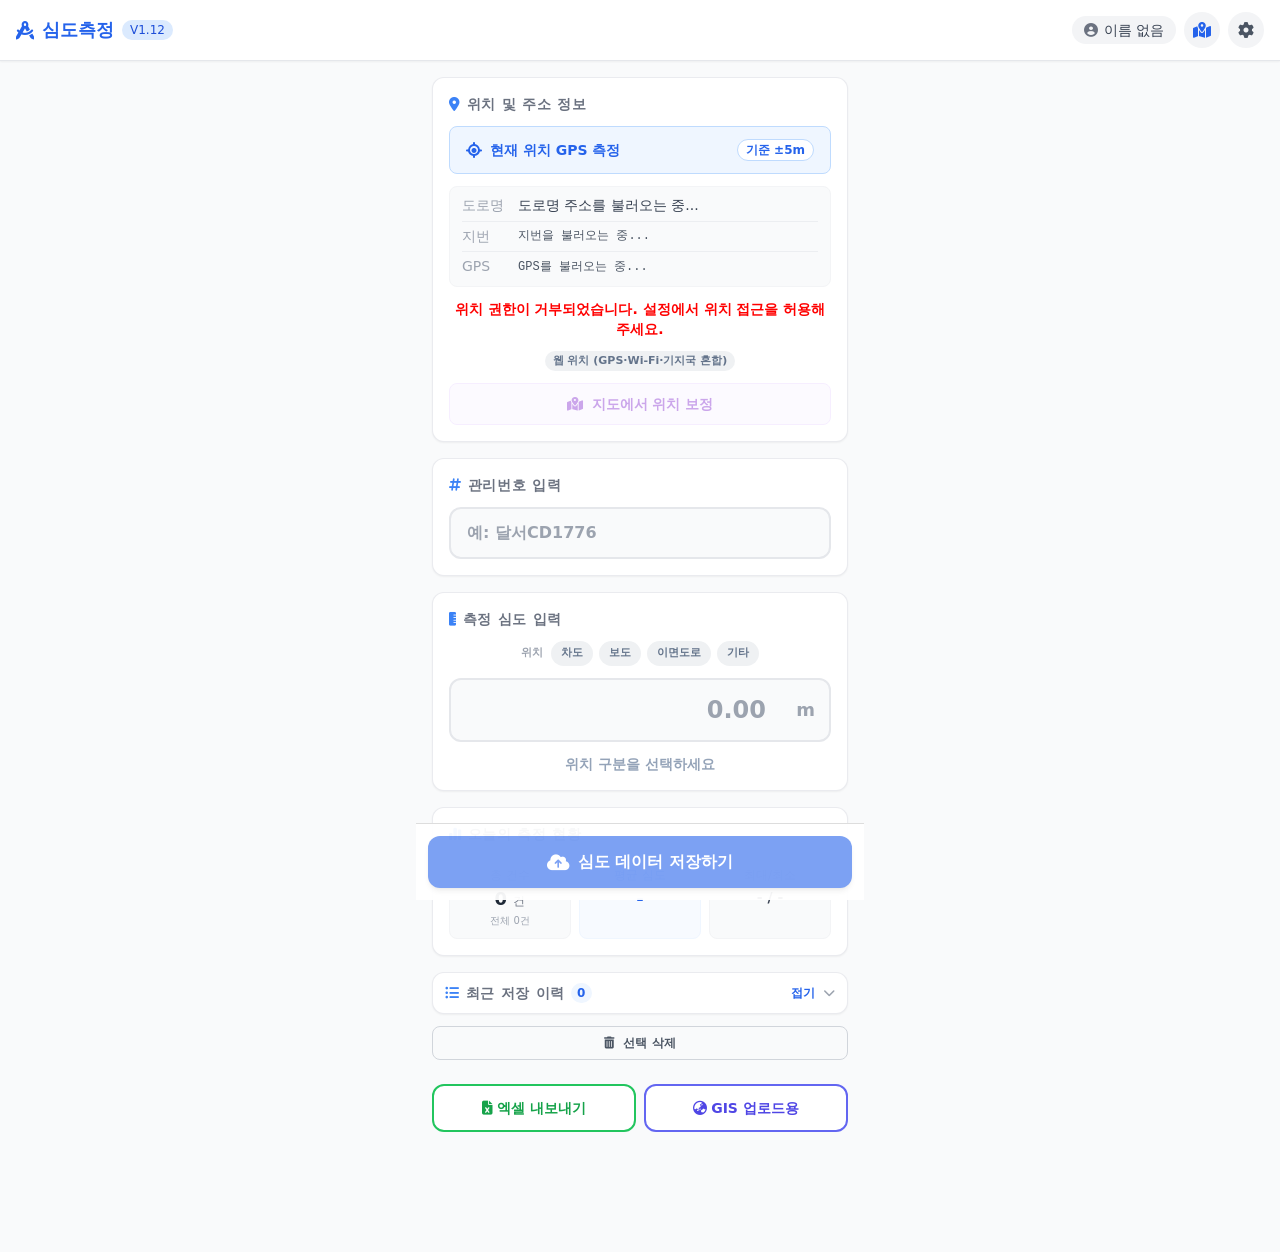
==== index.html @ 3113c16f "V1.12: GIS 업로드를 TGIS 일괄업로드 양식으로 Co-Authored-By: Claude Opus 5.5 <noreply@anthropic.com> Claude-Sessi" ====
<!DOCTYPE html>
<html lang="ko">
<head>
    <meta charset="UTF-8">
    <meta name="viewport" content="width=device-width, initial-scale=1.0, maximum-scale=1.0, user-scalable=no">
    <title>심도측정 시스템 V1.12 (Kakao)</title>
    <!-- Tailwind CSS CDN 및 FontAwesome 아이콘 적용 -->
    <link rel="stylesheet" href="./lib/app.css">
    <link rel="stylesheet" href="./lib/fontawesome/css/fontawesome.min.css">
    <link rel="stylesheet" href="./lib/fontawesome/css/solid.min.css">
    <style>
        /* 모바일 환경에서 텍스트 드래그 방지 및 터치 최적화 */
        body { -webkit-tap-highlight-color: transparent; user-select: none; }
        .safe-bottom { padding-bottom: calc(env(safe-area-inset-bottom) + 80px); }
        /* 주소/GPS/입력값은 길게 눌러 복사할 수 있도록 예외 처리 */
        input, #roadAddr, #jibunAddr, #gpsCoord, .record-item {
            user-select: text; -webkit-user-select: text;
        }
        /* 최근 저장 이력 접기 */
        #historySec.collapsed .record-item, #historySec.collapsed #selDeleteBtn { display:none; }
        #historySec #histChevron { transition: transform .2s ease; }
        #historySec.collapsed #histChevron { transform: rotate(-90deg); }
    </style>
<!-- 서식(머리글 색·테두리) 지원 엑셀 도구, 앱에 내장해 오프라인에서도 동작 -->
<script src="./lib/xlsx-style.min.js"></script>
<script src="./lib/vworld.js"></script>
<script src="./lib/tmcoord.js"></script>

<link rel="manifest" href="manifest.json">
<meta name="theme-color" content="#2563eb">
</head>
<body class="bg-gray-50 text-gray-900 antialiased safe-bottom">

    <!-- 1. 상단 고정 헤더 -->
    <header class="sticky top-0 z-50 bg-white border-b border-gray-200 px-4 py-3 flex justify-between items-center shadow-sm">
        <h1 class="text-lg font-bold text-blue-600 flex items-center gap-2">
            <i class="fa-solid fa-compass-drafting"></i> 심도측정 <span class="text-xs bg-blue-100 text-blue-700 px-2 py-0.5 rounded-full font-medium">V1.12</span>
        </h1>
        <div class="flex items-center gap-2">
            <div class="flex items-center gap-1.5 bg-gray-100 px-3 py-1 rounded-full text-sm font-medium text-gray-700">
                <i class="fa-solid fa-circle-user text-gray-500"></i>
                <span id="userNameDisplay"></span>
            </div>
            <a href="./facility.html" id="openFacilityBtn" aria-label="시설 찾기" class="w-9 h-9 rounded-full bg-gray-100 text-blue-600 flex items-center justify-center active:bg-gray-200">
                <i class="fa-solid fa-map-location-dot text-base"></i>
            </a>
            <button type="button" id="openSettingsBtn" aria-label="설정" class="w-9 h-9 rounded-full bg-gray-100 text-gray-600 flex items-center justify-center active:bg-gray-200">
                <i class="fa-solid fa-gear text-base"></i>
            </button>
        </div>
    </header>

    <!-- 업데이트 알림 -->
    <div id="updateBanner" style="display:none" class="sticky top-0 z-40 bg-blue-600 text-white px-4 py-2.5 shadow-md">
      <div class="max-w-md mx-auto flex items-center gap-2 text-sm">
        <i class="fa-solid fa-circle-arrow-up text-lg"></i>
        <div class="flex-1 min-w-0">
          <div id="updateTitle" class="font-bold"></div>
          <div id="updateNote" class="text-xs text-blue-100 truncate"></div>
        </div>
        <button type="button" id="updateLater" class="text-xs text-blue-100 px-2 py-1.5">나중에</button>
        <button type="button" id="updateGo" class="bg-white text-blue-700 font-bold text-sm px-3 py-1.5 rounded-lg">업데이트</button>
      </div>
    </div>

    <!-- 메인 컨텐츠 영역 -->
    <main class="max-w-md mx-auto p-4 space-y-4">

        <!-- 2. 위치 및 주소 카드 (원터치 GPS 통합) -->
        <section class="bg-white p-4 rounded-xl shadow-sm border border-gray-200/80 space-y-3">
            <h2 class="text-sm font-bold text-gray-500 flex items-center gap-1.5 uppercase tracking-wider">
                <i class="fa-solid fa-location-dot text-blue-500"></i> 위치 및 주소 정보
            </h2>
            
            <!-- GPS 수집 버튼 (주소조회 통합 컴포넌트) -->
            <button type="button" class="w-full bg-blue-50 hover:bg-blue-100 text-blue-600 font-semibold py-3 px-4 rounded-lg text-sm transition-all flex items-center justify-between border border-blue-200 active:scale-[0.99]">
<div class="flex items-center gap-2">
<i class="fa-solid fa-location-crosshairs text-base animate-pulse"></i>
<span>현재 위치 GPS 측정</span>
</div>
<span id="gpsLimitBadge" class="text-xs font-semibold bg-white border border-blue-200 rounded-full px-2 py-0.5">기준 ±5m</span>
</button>

            <!-- 주소 매핑 결과 창 (글자 크기에 맞춘 촘촘한 행) -->
            <div class="bg-gray-50 px-3 py-1 rounded-lg text-sm border border-gray-100 divide-y divide-gray-200/60 leading-tight">
                <div class="flex items-center py-1.5">
                    <span class="text-gray-400 w-14 shrink-0 font-medium">도로명</span>
                    <span class="text-gray-700 flex-1 font-medium"><span id="roadAddr">도로명 주소를 불러오는 중...</span></span>
                </div>
                <div class="flex items-center py-1.5">
                    <span class="text-gray-400 w-14 shrink-0 font-medium">지번</span>
                    <span class="text-gray-600 flex-1 text-xs font-mono"><span id="jibunAddr">지번을 불러오는 중...</span></span>
                </div>
                <div class="flex items-center py-1.5">
                    <span class="text-gray-400 w-14 shrink-0 font-medium">GPS</span>
                    <span class="text-gray-600 flex-1 text-xs font-mono"><span id="gpsCoord">GPS를 불러오는 중...</span></span>
                </div>
            </div>
        
<div id="gpsStatus" class="text-center text-sm font-bold text-gray-500 mt-2">GPS 신호 찾는 중...</div>
<div id="gnssInfo" class="flex flex-wrap items-center justify-center gap-1.5 text-[11px] font-semibold"></div>
<div id="gapInfo" style="display:none" class="text-center text-sm font-bold rounded-lg py-1.5"></div>
<div id="refInfo" style="display:none" class="flex items-center justify-center gap-2 text-xs font-bold text-purple-700 bg-purple-50 rounded-lg py-1.5"></div>
<button type="button" id="mapFixBtn" disabled class="w-full mt-1 py-2.5 rounded-lg text-sm font-semibold border border-purple-200 bg-purple-50 text-purple-700 disabled:opacity-40">
  <i class="fa-solid fa-map-location-dot mr-1"></i> 지도에서 위치 보정
</button>

</section>

        
        <!-- 관리번호 입력 카드 -->
        <section class="bg-white p-4 rounded-xl shadow-sm border border-gray-200/80 space-y-3">
            <label for="manageNo" class="text-sm font-bold text-gray-500 flex items-center gap-1.5 uppercase tracking-wider">
                <i class="fa-solid fa-hashtag text-blue-500"></i> 관리번호 입력
            </label>
            <input type="text" id="manageNo" placeholder="예: 달서CD1776"
                   class="w-full bg-gray-50 border-2 border-gray-200 focus:border-blue-500 focus:bg-white rounded-xl py-3 px-4 text-base font-bold text-gray-800 transition-all focus:outline-none">
        </section>

<!-- 3. 심도 입력 카드 -->
        <section class="bg-white p-4 rounded-xl shadow-sm border border-gray-200/80 space-y-3">
            <label for="depth" class="text-sm font-bold text-gray-500 flex items-center gap-1.5 uppercase tracking-wider">
                <i class="fa-solid fa-ruler-vertical text-blue-500"></i> 측정 심도 입력
            </label>
            <div class="flex items-center justify-center gap-1.5 flex-nowrap whitespace-nowrap">
              <span class="text-[11px] font-bold text-gray-400 mr-0.5">위치</span>
              <div id="locBtns" class="flex items-center gap-1.5 flex-nowrap"></div>
            </div>
            <input type="text" id="locEtc" maxlength="20" placeholder="기타 위치 직접 입력 (예: 농로, 교량, 하천변)" style="display:none"
                   class="w-full bg-gray-50 border-2 border-gray-200 focus:border-blue-500 focus:bg-white rounded-lg py-2 px-3 text-sm font-semibold text-gray-800 focus:outline-none">
            <div class="relative flex items-center">
                <input type="number" id="depth" step="0.01" placeholder="0.00" 
                       class="w-full bg-gray-50 border-2 border-gray-200 focus:border-blue-500 focus:bg-white rounded-xl py-3.5 px-4 text-2xl font-bold text-gray-800 transition-all text-right pr-12 focus:outline-none">
                <span class="absolute right-4 text-lg font-bold text-gray-400">m</span>
            </div>
            <div id="judgeLive" class="text-center text-sm font-bold min-h-[20px]"></div>
        </section>

<!-- 7. 하단 고정 메인 액션 버튼 (CTA) -->
    <div class="bg-white p-3 mt-3">
        <button id="saveBtn" type="button" class="w-full bg-blue-600 hover:bg-blue-700 text-white font-bold py-3.5 px-4 rounded-xl shadow-md transition-all flex items-center justify-center gap-2 text-base active:scale-[0.98]">
            <i class="fa-solid fa-cloud-arrow-up text-lg"></i>
            심도 데이터 저장하기
        </button>
    </div>


        <!-- 4. 오늘의 통계 대시보드 -->
        <section class="bg-white p-4 rounded-xl shadow-sm border border-gray-200/80 space-y-3">
            <h2 class="text-sm font-bold text-gray-500 flex items-center gap-1.5 uppercase tracking-wider">
                <i class="fa-solid fa-chart-simple text-blue-500"></i> 오늘의 측정 현황
            </h2>
            <div class="grid grid-cols-3 gap-2">
                <div class="bg-gray-50 p-2.5 rounded-lg text-center border border-gray-100">
                    <p class="text-xs text-gray-400 font-medium mb-0.5">총 건수</p>
                    <p id="statCount" class="text-lg font-bold text-gray-800">0 <span class="text-xs font-normal text-gray-500">건</span></p>
                    <p id="statTotal" class="text-[10px] text-gray-400">전체 0건</p>
                </div>
                <div class="bg-blue-50/50 p-2.5 rounded-lg text-center border border-blue-50">
                    <p class="text-xs text-blue-500 font-medium mb-0.5">평균 심도</p>
                    <p id="statAvg" class="text-lg font-bold text-blue-600">-</p>
                </div>
                <div class="bg-gray-50 p-2.5 rounded-lg text-center border border-gray-100">
                    <p class="text-xs text-gray-400 font-medium mb-0.5">최대/최소</p>
                    <p id="statMaxMin" class="text-sm font-bold text-gray-700 mt-1">- / -</p>
                </div>
            </div>
        </section>

        <!-- 5. 모바일 최적화 카드형 리스트 -->
        <section id="historySec" class="space-y-2">
            <button type="button" id="histToggle" aria-expanded="true" class="w-full flex justify-between items-center px-3 py-2.5 bg-white rounded-xl border border-gray-200/80 shadow-sm active:bg-gray-50">
                <h2 class="text-sm font-bold text-gray-500 flex items-center gap-1.5 uppercase tracking-wider">
                    <i class="fa-solid fa-list-ul text-blue-500"></i> 최근 저장 이력
                    <span id="histCount" class="text-xs font-bold bg-blue-50 text-blue-600 px-1.5 py-0.5 rounded-full normal-case">0</span>
                </h2>
                <span class="ml-auto flex items-center gap-2">
                    <span id="lastSavedTime" class="text-xs text-gray-400 text-right whitespace-nowrap"></span>
                    <span id="histLabel" class="text-xs font-semibold text-blue-600">접기</span>
                    <i id="histChevron" class="fa-solid fa-chevron-down text-gray-400 text-xs"></i>
                </span>
            </button>
            <div id="backupReminder" style="display:none" class="items-center gap-2 bg-amber-50 border border-amber-200 text-amber-800 rounded-lg px-3 py-2 text-xs">
                <i class="fa-solid fa-triangle-exclamation"></i>
                <span data-msg class="flex-1 font-semibold"></span>
                <button type="button" id="backupNowBtn" class="bg-amber-500 text-white font-bold px-3 py-1.5 rounded-md">지금 백업</button>
            </div>
            <!-- 리스트 제어 서브 버튼 -->
            <div class="grid grid-cols-1 gap-2 pt-1">
                <button type="button" id="selDeleteBtn" class="py-2 px-3 border border-gray-300 text-gray-600 rounded-lg text-xs font-semibold hover:bg-gray-50 active:bg-gray-100">
                    <i class="fa-solid fa-trash-can mr-1"></i> 선택 삭제
                </button>
            </div>
        </section>

        <!-- 6. 유틸리티 관리 영역 (백업/엑셀) -->
        <section class="pt-2 pb-6 grid grid-cols-2 gap-2">
            <button type="button" class="w-full py-3 rounded-xl border-2 border-green-500 text-green-600 font-bold text-sm bg-white active:bg-green-50"><i class="fa-solid fa-file-excel mr-1"></i>엑셀 내보내기</button>
            <button type="button" id="gisExportBtn" class="w-full py-3 rounded-xl border-2 border-indigo-500 text-indigo-600 font-bold text-sm bg-white active:bg-indigo-50"><i class="fa-solid fa-earth-asia mr-1"></i>GIS 업로드용</button>
        </section>

    </main>

    <!-- 설정 창 -->
    <div id="settingsModal" style="display:none" class="fixed inset-0 z-[10002] bg-gray-50 flex-col">
      <div class="sticky top-0 bg-white border-b border-gray-200 px-4 py-3 flex items-center gap-3 shadow-sm">
        <button type="button" id="closeSettingsBtn" aria-label="닫기" class="w-9 h-9 rounded-full bg-gray-100 text-gray-600 flex items-center justify-center"><i class="fa-solid fa-arrow-left"></i></button>
        <h2 class="text-lg font-bold text-gray-800">설정</h2>
      </div>
      <div class="flex-1 overflow-y-auto">
       <div class="max-w-md mx-auto p-4 space-y-4 pb-10">

        <section class="bg-white rounded-xl border border-gray-200/80 shadow-sm divide-y divide-gray-100">
          <h3 class="px-4 pt-3 pb-2 text-xs font-bold text-gray-400 tracking-wider">사용자</h3>
          <div class="flex items-center justify-between px-4 py-3">
            <div><div class="text-sm font-semibold text-gray-800">측정자 이름</div><div id="settingsUserName" class="text-xs text-gray-500"></div></div>
            <button type="button" id="changeUserBtn" class="text-sm font-semibold text-blue-600 border border-blue-200 rounded-lg px-3 py-1.5">변경</button>
          </div>
        </section>

        <section class="bg-white rounded-xl border border-gray-200/80 shadow-sm divide-y divide-gray-100">
          <h3 class="px-4 pt-3 pb-2 text-xs font-bold text-gray-400 tracking-wider">GPS 측정</h3>
          <label class="flex items-center justify-between px-4 py-3 gap-3">
            <div><div class="text-sm font-semibold text-gray-800">앱 시작 시 자동 측정</div><div class="text-xs text-gray-500">앱을 열면 바로 위치 측정을 시작 <span id="gpsModeText" class="font-semibold">OFF</span></div></div>
            <input type="checkbox" id="autoGpsMode" class="w-6 h-6 accent-blue-600">
          </label>
          <div class="flex items-center justify-between px-4 py-3 gap-3">
            <div><div class="text-sm font-semibold text-gray-800">저장 허용 정확도</div><div class="text-xs text-gray-500">이 기준보다 나쁘면 저장 버튼이 잠김</div></div>
            <select id="gpsLimit" class="border border-gray-300 rounded-lg px-2 py-1.5 bg-white text-gray-700 text-sm font-semibold">
              <option value="3">±3m 이내</option>
              <option value="5">±5m 이내</option>
              <option value="10">±10m 이내</option>
              <option value="0">제한 없음</option>
            </select>
          </div>
          <div class="flex items-center justify-between px-4 py-3 gap-3">
            <div><div class="text-sm font-semibold text-gray-800">목표 측정 간격</div><div class="text-xs text-gray-500">걸어가는 동안 직전 지점과의 거리를 안내</div></div>
            <select id="targetGapSel" class="border border-gray-300 rounded-lg px-2 py-1.5 bg-white text-gray-700 text-sm font-semibold">
              <option value="5">5m</option><option value="10">10m</option><option value="15">15m</option><option value="20">20m</option><option value="0">안내 안 함</option>
            </select>
          </div>
          <div class="flex items-center justify-between px-4 py-3 gap-3">
            <div><div class="text-sm font-semibold text-gray-800">튄 지점 경고</div><div class="text-xs text-gray-500">경로에서 이만큼 벗어난 지점을 알림 (모퉁이 제외)</div></div>
            <select id="spikeSel" class="border border-gray-300 rounded-lg px-2 py-1.5 bg-white text-gray-700 text-sm font-semibold">
              <option value="3">3m 이상</option><option value="4">4m 이상</option><option value="5">5m 이상</option><option value="8">8m 이상</option><option value="0">사용 안 함</option>
            </select>
          </div>
          <div class="px-4 py-3 space-y-2">
            <div class="flex items-center justify-between gap-3">
              <div><div class="text-sm font-semibold text-gray-800">측위 방식</div><div id="settingsGpsSource" class="text-xs text-gray-500">-</div></div>
              <select id="gpsSrcSel" class="border border-gray-300 rounded-lg px-2 py-1.5 bg-white text-gray-700 text-sm font-semibold">
                <option value="auto">자동 (GPS칩 우선)</option>
                <option value="chip">GPS칩 전용</option>
                <option value="web">혼합 측위</option>
              </select>
            </div>
            <div id="gpsSrcHelp" class="text-[11px] text-gray-500 leading-relaxed bg-gray-50 rounded-lg px-3 py-2"></div>
            <button type="button" id="openLocSettingsBtn" style="display:none" class="w-full text-sm font-semibold text-blue-600 border border-blue-200 rounded-lg px-3 py-2">휴대폰 위치 설정 열기</button>
          </div>
        </section>

        <section class="bg-white rounded-xl border border-gray-200/80 shadow-sm divide-y divide-gray-100">
          <h3 class="px-4 pt-3 pb-2 text-xs font-bold text-gray-400 tracking-wider">데이터 관리</h3>
          <div class="grid grid-cols-2 gap-2 px-4 py-3">
            <button type="button" class="py-3 rounded-xl bg-blue-600 text-white text-sm font-bold"><i class="fa-solid fa-floppy-disk mr-1"></i>데이터 백업</button>
            <button type="button" class="py-3 rounded-xl border border-blue-200 text-blue-600 text-sm font-bold"><i class="fa-solid fa-file-arrow-up mr-1"></i>데이터 복원</button>
            <div class="col-span-2 text-xs text-gray-500" id="settingsBackupInfo"></div>
            <div class="col-span-2 text-xs text-green-700" id="settingsAutoBackup" style="display:none"></div>
            <button type="button" id="restoreUndoBtn" style="display:none" class="col-span-2 py-2 rounded-xl border border-gray-300 text-gray-600 text-xs font-semibold"></button>
          </div>
          <div class="flex items-center justify-between px-4 py-3 gap-3">
            <div><div class="text-sm font-semibold text-gray-800">백업 알림</div><div class="text-xs text-gray-500">백업 안 된 기록이 이만큼 쌓이면 알림</div></div>
            <select id="backupRemindSel" class="border border-gray-300 rounded-lg px-2 py-1.5 bg-white text-gray-700 text-sm font-semibold">
              <option value="5">5건</option>
              <option value="10">10건</option>
              <option value="20">20건</option>
              <option value="0">끄기</option>
            </select>
          </div>
          <div class="px-4 py-3">
            <button type="button" id="allDeleteBtn" class="w-full py-3 rounded-xl border border-red-200 text-red-500 text-sm font-bold"><i class="fa-solid fa-dumpster-fire mr-1"></i>전체 기록 삭제</button>
            <p class="text-[11px] text-gray-400 mt-1.5 text-center">삭제 전에 데이터 백업을 권장합니다</p>
          </div>
        </section>

        <section class="bg-white rounded-xl border border-gray-200/80 shadow-sm divide-y divide-gray-100">
          <h3 class="px-4 pt-3 pb-2 text-xs font-bold text-gray-400 tracking-wider">GPS 정밀도 향상</h3>
          <div class="flex items-center justify-between px-4 py-3 gap-3">
            <div><div class="text-sm font-semibold text-gray-800">측정 방식</div><div class="text-xs text-gray-500">정밀 측정은 제자리에서 오래 평균을 내 흔들림을 줄임</div></div>
            <select id="preciseSel" class="border border-gray-300 rounded-lg px-2 py-1.5 bg-white text-gray-700 text-sm font-semibold">
              <option value="0">빠른 측정 (최대 8초)</option><option value="30">정밀 30초</option><option value="60">정밀 60초</option>
            </select>
          </div>
          <div class="px-4 py-3 space-y-2">
            <div class="flex items-center justify-between gap-3">
              <div><div class="text-sm font-semibold text-gray-800">기준점 보정</div><div class="text-xs text-gray-500">위치가 확실한 지점(맨홀 등)에서 GPS가 밀린 만큼을 계산해 이후 30분·1km 이내 측정에 자동 보정</div></div>
            </div>
            <div id="refStatus" class="text-xs bg-gray-50 border border-gray-100 rounded-lg px-3 py-2 text-gray-600"></div>
            <div class="grid grid-cols-2 gap-2">
              <button type="button" id="refStartBtn" class="py-2.5 rounded-xl bg-purple-600 text-white text-sm font-bold"><i class="fa-solid fa-crosshairs mr-1"></i>기준점 보정 시작</button>
              <button type="button" id="refClearBtn" class="py-2.5 rounded-xl border border-gray-300 text-gray-600 text-sm font-bold">보정 해제</button>
            </div>
          </div>
          <div id="fullTrackRow" style="display:none" class="px-4 py-3 space-y-2">
            <label class="flex items-center justify-between gap-3">
              <div><div class="text-sm font-semibold text-gray-800">GNSS 전체 추적</div><div class="text-xs text-gray-500">측정하는 동안 GPS 칩이 쉬지 않고 위성을 추적 (개발자 옵션 '강제 GNSS 측정'과 같은 효과, 배터리 소모 증가)</div></div>
              <input type="checkbox" id="fullTrackChk" class="w-6 h-6 accent-blue-600 shrink-0">
            </label>
            <div id="fullTrackInfo" class="text-xs text-gray-500"></div>
            <button type="button" id="devOptBtn" class="w-full py-2 rounded-xl border border-gray-300 text-gray-600 text-xs font-semibold"><i class="fa-solid fa-gear mr-1"></i>개발자 옵션 열기 (강제 GNSS 측정)</button>
          </div>
          <div id="diagRow" style="display:none" class="px-4 py-3 space-y-2">
            <div class="flex items-center justify-between gap-3">
              <div><div class="text-sm font-semibold text-gray-800">GPS 진단</div><div class="text-xs text-gray-500">이 폰이 받는 위성 신호 상태 확인 (밖에서 10초)</div></div>
              <button type="button" id="diagBtn" class="text-sm font-semibold text-blue-600 border border-blue-200 rounded-lg px-3 py-1.5 shrink-0">진단 시작</button>
            </div>
            <div id="diagResult" class="text-xs text-gray-700 space-y-1"></div>
          </div>
        </section>

        <section class="bg-white rounded-xl border border-gray-200/80 shadow-sm divide-y divide-gray-100">
          <h3 class="px-4 pt-3 pb-2 text-xs font-bold text-gray-400 tracking-wider">심도 판정 기준</h3>
          <div class="px-4 py-3 space-y-2">
            <div class="text-xs text-gray-500">위치별로 <b>입력값 이하이면 미달</b>로 판정합니다. 비워두면 판정하지 않습니다. 기타에서 직접 입력한 위치는 모두 '기타' 기준을 따릅니다.</div>
            <div id="judgeLimitRows" class="space-y-2"></div>
          </div>
          <div class="flex items-center justify-between px-4 py-3 gap-3">
            <div><div class="text-sm font-semibold text-gray-800">주의 범위</div><div class="text-xs text-gray-500">기준을 겨우 넘는 지점을 노란색으로 표시</div></div>
            <select id="judgeCaution" class="border border-gray-300 rounded-lg px-2 py-1.5 bg-white text-gray-700 text-sm font-semibold">
              <option value="0">사용 안 함</option>
              <option value="0.05">+0.05m 이내</option>
              <option value="0.1">+0.1m 이내</option>
              <option value="0.2">+0.2m 이내</option>
            </select>
          </div>
          <div class="px-4 py-3 space-y-2">
            <div class="flex items-center justify-between gap-3">
              <div><div class="text-sm font-semibold text-gray-800">측정값 기준</div><div class="text-xs text-gray-500">탐지기가 관 중심까지 깊이를 보여주면 '관 중심' 선택</div></div>
              <select id="judgeRef" class="border border-gray-300 rounded-lg px-2 py-1.5 bg-white text-gray-700 text-sm font-semibold">
                <option value="top">관 상단</option>
                <option value="center">관 중심</option>
              </select>
            </div>
            <div id="judgeOdRow" class="flex items-center justify-between gap-3" style="display:none">
              <div class="text-xs text-gray-500">관 외경 (판정 시 반지름만큼 빼고 계산)</div>
              <div class="flex items-center gap-1"><input id="judgeOd" type="number" inputmode="numeric" class="w-20 border border-gray-300 rounded-lg px-2 py-1.5 text-right text-sm font-semibold"><span class="text-sm text-gray-500">mm</span></div>
            </div>
          </div>
        </section>

        <section class="bg-white rounded-xl border border-gray-200/80 shadow-sm divide-y divide-gray-100">
          <h3 class="px-4 pt-3 pb-2 text-xs font-bold text-gray-400 tracking-wider">지도 (브이월드 항공사진)</h3>
          <div class="px-4 py-3 space-y-2">
            <div id="vwStatus" class="text-xs bg-gray-50 border border-gray-100 rounded-lg px-3 py-2 text-gray-600"></div>
            <label class="block text-xs font-bold text-gray-500">인증키
              <input id="vwKey" type="text" autocomplete="off" spellcheck="false" class="mt-1 w-full border border-gray-300 rounded-lg px-2 py-2 text-xs font-mono text-gray-800">
            </label>
            <label class="block text-xs font-bold text-gray-500">만료일
              <input id="vwExp" type="date" class="mt-1 w-full border border-gray-300 rounded-lg px-2 py-2 text-sm text-gray-800">
            </label>
            <button type="button" id="vwSave" class="w-full py-2.5 rounded-xl bg-blue-600 text-white text-sm font-bold">인증키 저장</button>
            <p class="text-[11px] text-gray-400 leading-relaxed">만료일이 다가오면 브이월드 → 마이포털 → 인증키관리에서 연장(최대 3회)하거나 새로 발급받아 여기에 붙여 넣으세요. 브이월드를 못 불러오면 자동으로 기본 지도(Esri·OpenStreetMap)가 표시됩니다.</p>
          </div>
        </section>

        <section class="bg-white rounded-xl border border-gray-200/80 shadow-sm divide-y divide-gray-100">
          <h3 class="px-4 pt-3 pb-2 text-xs font-bold text-gray-400 tracking-wider">앱 정보</h3>
          <div class="flex justify-between px-4 py-3 text-sm"><span class="text-gray-600">화면 버전</span><span class="font-semibold text-gray-800" id="settingsVersion">V1.12</span></div>
          <div id="settingsApkRow" style="display:none" class="flex justify-between px-4 py-3 text-sm"><span class="text-gray-600">앱(APK) 버전</span><span class="font-semibold text-gray-800" id="settingsApkVer"></span></div>
          <div id="settingsUpdateRow" style="display:none" class="px-4 py-3 space-y-2">
            <button type="button" id="checkUpdateBtn" class="w-full py-2.5 rounded-xl bg-blue-600 text-white text-sm font-bold"><i class="fa-solid fa-rotate mr-1"></i>업데이트 확인</button>
            <div id="updateStatusText" class="text-xs text-gray-500 text-center">인터넷이 연결되어 있으면 앱을 열 때 자동으로 확인합니다</div>
            <button type="button" id="revertWebBtn" style="display:none" class="w-full py-2 rounded-xl border border-gray-300 text-gray-600 text-xs font-semibold">기본 버전으로 되돌리기</button>
          </div>
          <div class="flex justify-between px-4 py-3 text-sm"><span class="text-gray-600">저장된 기록</span><span class="font-semibold text-gray-800" id="settingsRecordCount">0건</span></div>
        </section>

       </div>
      </div>
    </div>

    


<script>
// 간단한 토스트 알림 - 확인이 필요 없는 단순 안내/성공/오류 메시지에 alert() 대신 사용
// (삭제 등 사용자의 '결정'이 필요한 경우는 여전히 confirm()을 사용)
function showToast(message, type){
  type = type || 'info';
  const colors = { info:'#2563eb', success:'#16a34a', error:'#dc2626', warn:'#ca8a04' };
  const el = document.createElement('div');
  el.textContent = message;
  el.style.cssText = `position:fixed;left:50%;bottom:110px;transform:translateX(-50%);`+
    `background:${colors[type]||colors.info};color:#fff;padding:10px 16px;`+
    `border-radius:9999px;font-size:13px;font-weight:600;box-shadow:0 4px 12px rgba(0,0,0,.18);`+
    `z-index:99999;max-width:88%;text-align:center;opacity:0;transition:opacity .2s ease;`;
  document.body.appendChild(el);
  requestAnimationFrame(()=>{ el.style.opacity='1'; });
  setTimeout(()=>{ el.style.opacity='0'; setTimeout(()=>el.remove(),250); },2200);
}

let currentLat='';
let currentLng='';
let currentAcc='';
let currentAddr='';        // 저장용 주소(도로명 → 없으면 지번, 조회 실패 시 빈 값)
let currentJibun='';       // 지번 주소(GIS 업로드용)
let currentCorrected=false; // 지도에서 위치를 보정했는지
let currentDist=null;       // 직전 저장 지점과의 거리(m)
const DEPTH_KEY='depth_records_v35';
const BACKUP_COUNT_KEY='depth_backup_count';
const BACKUP_TIME_KEY='depth_backup_time';
const BACKUP_REMIND_KEY='depth_backup_remind';
function backupRemindEvery(){ const v=localStorage.getItem(BACKUP_REMIND_KEY); return v===null?10:Number(v); } // 0 = 끄기

// ── 위치 구분 / 심도 판정 ──
const LOCS=['차도','보도','이면도로','기타'];
const LOC_KEY='depth_loc';
const JUDGE_KEY='depth_judge_cfg';
function judgeCfg(){
  let c={};
  try{ c=JSON.parse(localStorage.getItem(JUDGE_KEY)||'{}'); }catch(e){}
  return {limits:Object.assign({'차도':0.8},c.limits||{}), caution:Number(c.caution||0), ref:c.ref||'top', od:Number(c.od||0)};
}
function saveJudgeCfg(c){ localStorage.setItem(JUDGE_KEY,JSON.stringify(c)); }
function currentLoc(){ return localStorage.getItem(LOC_KEY)||''; }
const LOC_ETC_KEY='depth_loc_etc';
// 기록·화면에 쓰는 위치 이름: 기타면 직접 입력한 글자(없으면 '기타')
function currentLocText(){ const c=currentLoc(); return c==='기타' ? ((localStorage.getItem(LOC_ETC_KEY)||'').trim()||'기타') : c; }
// 반환: {result:'적합'|'주의'|'미달'|'', limit, eff}
function judgeDepth(depth,loc){
  const c=judgeCfg();
  const lim=c.limits[loc];
  const d=parseFloat(depth);
  if(!loc || lim===undefined || lim===null || lim==='' || isNaN(Number(lim)) || isNaN(d)) return {result:'',limit:'',eff:isNaN(d)?'':d};
  const limit=Number(lim);
  const eff=Math.round((d-(c.ref==='center'&&c.od>0?c.od/2000:0))*1000)/1000; // 관 중심 측정이면 반지름만큼 뺌
  let result='적합';
  if(eff<=limit+1e-9) result='미달';
  else if(c.caution>0 && eff<=limit+c.caution+1e-9) result='주의';
  return {result,limit,eff};
}
const JUDGE_COLOR={'적합':'#16a34a','주의':'#ca8a04','미달':'#dc2626'};

function esc(v){
  return String(v==null?'':v).replace(/[&<>"']/g,c=>({'&':'&amp;','<':'&lt;','>':'&gt;','"':'&quot;',"'":'&#39;'}[c]));
}
function todayPrefix(){
  const d=new Date();
  return `${d.getFullYear()}. ${String(d.getMonth()+1).padStart(2,'0')}. ${String(d.getDate()).padStart(2,'0')}.`;
}

function newId(){ return 'r'+Date.now().toString(36)+Math.random().toString(36).slice(2,6); }
function loadRecords(){
  const arr=JSON.parse(localStorage.getItem(DEPTH_KEY)||'[]');
  let changed=false;
  arr.forEach(r=>{ if(r&&!r.id){ r.id=newId(); changed=true; } });   // 예전 기록에도 고유 ID 부여 (사진 연결용)
  if(changed) localStorage.setItem(DEPTH_KEY,JSON.stringify(arr));
  return arr;
}
// ── 삭제 되돌리기: 지운 직후 8초 동안 [되돌리기] 버튼 ──
function offerUndo(prevArr,msg){
  document.getElementById('undoToast')?.remove();
  const el=document.createElement('div');
  el.id='undoToast';
  el.style.cssText='position:fixed;left:50%;bottom:110px;transform:translateX(-50%);background:#1f2937;color:#fff;padding:10px 10px 10px 16px;border-radius:9999px;font-size:13px;font-weight:600;box-shadow:0 4px 12px rgba(0,0,0,.25);z-index:100000;display:flex;align-items:center;gap:12px;white-space:nowrap';
  el.innerHTML=`<span>${esc(msg)}</span><button type="button" style="background:#fbbf24;color:#1f2937;border:0;border-radius:9999px;padding:6px 12px;font-weight:800">되돌리기</button>`;
  el.querySelector('button').onclick=()=>{ saveRecords(prevArr); refreshStats(); el.remove(); showToast('삭제를 되돌렸습니다.','success'); };
  document.body.appendChild(el);
  setTimeout(()=>{ el.style.transition='opacity .3s'; el.style.opacity='0'; setTimeout(()=>el.remove(),300); },8000);
}
function saveRecords(arr){
  localStorage.setItem(DEPTH_KEY,JSON.stringify(arr));
  scheduleAutoBackup();
}
// 백업 파일 내용: 측정 기록 + 사용자 + 판정 기준 + 시설 목록
const FAC_KEY='facility_list_v1';
function buildBackupData(){
  let fac=null; try{ fac=JSON.parse(localStorage.getItem(FAC_KEY)||'null'); }catch(e){}
  return {
    version:document.getElementById('settingsVersion')?.textContent||'',
    user:localStorage.getItem('depth_user_name')||'',
    judge:localStorage.getItem(JUDGE_KEY)||'',
    facilities:fac,
    records:JSON.parse(localStorage.getItem(DEPTH_KEY)||'[]')
  };
}
// APK: 저장할 때마다 다운로드/심도측정/심도측정_자동백업.json 갱신 (1.5초 모아서 한 번)
let autoBackupTimer=null;
function scheduleAutoBackup(){
  if(!(window.SimdoAndroid&&SimdoAndroid.autoBackup)) return;
  clearTimeout(autoBackupTimer);
  autoBackupTimer=setTimeout(()=>{ try{ SimdoAndroid.autoBackup(JSON.stringify(buildBackupData())); }catch(e){} },1500);
}
window.__autoBackupDone=(ok,info)=>{
  try{ localStorage.setItem('depth_autobackup_last', ok?new Date().toLocaleString('ko-KR',{month:'numeric',day:'numeric',hour:'2-digit',minute:'2-digit'}):'실패: '+info); }catch(e){}
  if(typeof refreshSettingsInfo==='function') refreshSettingsInfo();
};
function refreshStats(){
  const arr=loadRecords();
  // 오늘의 측정 현황: 오늘 날짜 기록만 집계, 없으면 0 / - 로 표시
  const today=arr.filter(r=>String(r.time||'').startsWith(todayPrefix()));
  const nums=today.map(x=>Number(x.depth)).filter(x=>!isNaN(x));
  const st=(id,html)=>{const e=document.getElementById(id); if(e) e.innerHTML=html;};
  st('statCount',`${nums.length} <span class="text-xs font-normal text-gray-500">건</span>`);
  const fails=today.filter(r=>r.judge==='미달').length;
  st('statTotal',`전체 ${arr.length}건`+(fails?` · <b style="color:#dc2626">미달 ${fails}</b>`:''));
  if(nums.length){
    st('statAvg',`${(nums.reduce((a,b)=>a+b,0)/nums.length).toFixed(2)}<span class="text-xs font-normal text-blue-500">m</span>`);
    st('statMaxMin',`${Math.max(...nums).toFixed(2)} / ${Math.min(...nums).toFixed(2)}`);
  }else{
    st('statAvg','-');
    st('statMaxMin','- / -');
  }

  const sec=[...document.querySelectorAll('section')].find(s=>s.textContent.includes('최근 저장 이력'));
  if(sec){
    sec.querySelectorAll('.record-item').forEach(e=>e.remove());
    const anchor=sec.querySelector('.grid');
    for(let idx=arr.length-1; idx>=0; idx--){
      const r=arr[idx];
      const accN=Number(r.accuracy);
      const d=document.createElement('div');
      d.className='record-item bg-white p-3 rounded-xl shadow-sm border border-gray-200 mt-2';
      d.dataset.idx=idx;
      d.innerHTML=`
<div class="flex items-start gap-3">
<input type="checkbox" class="w-5 h-5 mt-1" data-idx="${idx}">
<div class="flex-1 min-w-0">
  <div class="flex items-center gap-1.5 mb-1 flex-wrap">
    <span class="text-xs bg-gray-100 text-gray-700 font-bold px-2 py-1 rounded">No.${idx+1}</span>
    <span class="text-xs text-gray-500">${esc(r.time)}</span>
    ${r.accuracy?`<span class="text-xs font-semibold" style="color:${accN<=3?'#16a34a':accN<=5?'#2563eb':'#ca8a04'}">±${esc(r.accuracy)}m</span>`:''}
    ${r.corrected?'<span class="text-xs font-semibold text-purple-600">지도보정</span>':''}
    ${r.loc?`<span class="text-xs font-semibold bg-blue-50 text-blue-700 px-1.5 py-0.5 rounded">${esc(r.loc)}</span>`:''}
    ${r.judge?`<span class="text-xs font-bold px-1.5 py-0.5 rounded" style="background:${JUDGE_COLOR[r.judge]}1a;color:${JUDGE_COLOR[r.judge]}">${esc(r.judge)}</span>`:''}
    ${r.dist!=null&&r.dist!==''?`<span class="text-xs text-gray-500">↔ ${esc(r.dist)}m</span>`:''}
    ${r.precise?`<span class="text-xs font-semibold text-purple-600">정밀</span>`:''}
    ${r.refCorr?`<span class="text-xs font-semibold text-purple-600">기준점보정</span>`:''}
    ${r.spike?`<span class="text-xs font-bold px-1.5 py-0.5 rounded" style="background:#ffedd51a;background:#ffedd5;color:#c2410c">튐 의심 ${esc(r.spike)}m</span>`:''}
  </div>
  <div class="text-sm font-medium text-gray-800 break-all">${r.manageNo?'['+esc(r.manageNo)+'] ':''}${esc(r.address)||'주소 없음'}</div>
</div>
<div class="text-right whitespace-nowrap">
  <span class="text-3xl font-black" style="color:${r.judge==='미달'?'#dc2626':'#111827'}">${Number(r.depth).toFixed(2)}</span><span class="text-base font-bold"> m</span>
  <div class="text-[11px] text-blue-500 mt-0.5"><i class="fa-solid fa-pen"></i> 수정</div>
</div>
</div>`;
      sec.insertBefore(d,anchor);
    }
    const hc=document.getElementById('histCount'); if(hc) hc.textContent=arr.length;
    const lastSaved=document.getElementById('lastSavedTime');
    if(lastSaved){
      // 헤더가 한 줄에 들어가도록 짧게: '10.29 저장'
      const m=arr.length?String(arr[arr.length-1].time).match(/\d{4}\.\s*(\d{1,2})\.\s*(\d{1,2})/):null;
      lastSaved.textContent=m?`${Number(m[1])}.${m[2]} 저장`:'';
    }
  }
  updateBackupReminder();
}

// 백업 안 된 기록이 쌓이면 알림 배너 표시
function updateBackupReminder(){
  const box=document.getElementById('backupReminder');
  if(!box) return;
  const total=loadRecords().length;
  const backed=Number(localStorage.getItem(BACKUP_COUNT_KEY)||0);
  const pending=total-Math.min(backed,total);
  const every=backupRemindEvery();
  if(every>0 && pending>=every){
    const t=localStorage.getItem(BACKUP_TIME_KEY);
    box.querySelector('[data-msg]').textContent=`백업 안 된 기록 ${pending}건${t?' · 마지막 백업 '+t:''}`;
    box.style.display='flex';
  }else{
    box.style.display='none';
  }
}

document.addEventListener('DOMContentLoaded',()=>{

 const btn=[...document.querySelectorAll('button')].find(b=>b.textContent.includes('심도 데이터 저장'));
 const input=document.getElementById('depth');
 if(btn&&input){
   // GPS 좌표를 확보하기 전에는 저장할 수 없도록 기본 비활성화 상태로 시작
   // (updateGpsStatus()에서 GPS 측위 성공 시 자동으로 다시 활성화됨)
   btn.disabled=true;
   btn.style.opacity='0.6';

   btn.addEventListener('click',()=>{
     if(btn.disabled) return; // 중복 클릭 방지

     if(!currentAcc){
       showToast('먼저 GPS 위치를 측정해주세요.','error');
       return;
     }
     if(!currentCorrected && gpsLimit() && Number(currentAcc)>gpsLimit()){
       showToast(`정확도(±${currentAcc}m)가 기준(${gpsLimit()}m)을 넘습니다. 재측정해주세요.`,'error');
       return;
     }

     const v=parseFloat(input.value);
     if(isNaN(v)){ showToast('심도를 입력하세요.','error'); return; }
     if(v<0){ showToast('심도는 0 이상의 값이어야 합니다.','error'); return; }
     if(v>50){
       if(!confirm(`입력하신 심도(${v}m)가 비정상적으로 큰 값입니다. 계속 저장하시겠습니까?`)) return;
     }

     const locCat=currentLoc();
     if(!locCat && !confirm('위치 구분(차도/보도 등)이 선택되지 않았습니다. 그대로 저장하시겠습니까?')) return;
     const loc=currentLocText();
     const jd=judgeDepth(v,locCat);

     if(!localStorage.getItem('depth_user_name') && !askUserName(true)){ showToast('측정자 이름을 입력해야 저장할 수 있습니다.','error'); return; }

     const manageNo=document.getElementById('manageNo')?.value?.trim()||'';
     if(!manageNo){
       if(!confirm('관리번호가 입력되지 않았습니다. 관리번호 없이 저장하시겠습니까?')) return;
     }

     const tg=targetGap();
     if(tg && currentDist!=null && currentDist>tg*2 &&
        !confirm(`직전 지점과 ${currentDist}m 떨어져 있습니다 (목표 ${tg}m).\n중간 지점을 빠뜨리지 않았는지 확인하세요.\n그대로 저장할까요?`)) return;

     btn.disabled=true;
     const arr=loadRecords();
     const addr=currentAddr; // 도로명 → 없으면 지번 (안내 문구는 저장하지 않음)
     const now=new Date();
     const time=`${now.getFullYear()}. ${String(now.getMonth()+1).padStart(2,'0')}. ${String(now.getDate()).padStart(2,'0')}. ${now.getHours()<12?'오전':'오후'} ${String((now.getHours()%12)||12).padStart(2,'0')}:${String(now.getMinutes()).padStart(2,'0')}:${String(now.getSeconds()).padStart(2,'0')}`;
     arr.push({id:newId(),manageNo,depth:v,time:time,address:addr,jibun:currentJibun||undefined,latitude:currentLat,longitude:currentLng,accuracy:currentAcc,samples:currentSamples,precise:currentPrecise||undefined,
       rawLat:currentRaw&&currentRef?currentRaw.lat.toFixed(7):undefined, rawLng:currentRaw&&currentRef?currentRaw.lng.toFixed(7):undefined,
       refCorr:currentRef?refText(currentRef):undefined,dist:currentDist,corrected:currentCorrected,sats:currentSats,src:gpsSource,user:localStorage.getItem('depth_user_name')||'',loc,locCat,judge:jd.result,limit:jd.limit});
     keepAwake();
     const spikeMsg=markSpikes(arr);
     saveRecords(arr);
     refreshStats();
     if(spikeMsg) setTimeout(()=>showToast(spikeMsg,'warn'),2300);
     if(jd.result==='미달') showToast(`저장됨 · 심도 미달 (${loc} 기준 ${jd.limit}m 이하)`,'error');
     else showToast('저장되었습니다.','success');
     renderJudgeLive(); closeEtc();
     input.value='';
     // 저장 후 좌표 초기화 → 다음 지점에서 반드시 새로 측정
     resetGpsFix();
   });
 }
 refreshStats();
});
</script>




<script>
document.addEventListener('DOMContentLoaded',()=>{
  const KEY='depth_user_name';
  const nameSpan=document.getElementById('userNameDisplay');
  const btn=document.getElementById('changeUserBtn');
  function load(){
    const n=localStorage.getItem(KEY)||'';
    nameSpan.textContent=n||'이름 없음';
    const sn=document.getElementById('settingsUserName'); if(sn) sn.textContent=n||'아직 입력하지 않음';
  }
  // 전국에서 쓰는 앱: 기본 이름 없이, 처음 실행할 때 측정자 이름을 입력받음
  window.askUserName=function(first){
    const current=localStorage.getItem(KEY)||'';
    const v=prompt(first?'측정자 이름을 입력하세요.\n(엑셀·GIS 자료의 측정자 칸에 들어갑니다)':'측정자 이름을 입력하세요.',current);
    if(v && v.trim()){ localStorage.setItem(KEY,v.trim()); load(); return true; }
    return !!current;
  };
  load();
  if(!localStorage.getItem(KEY)) setTimeout(()=>askUserName(true),1500);
  btn.addEventListener('click',()=>askUserName(false));
});
</script><script>

document.addEventListener('DOMContentLoaded',()=>{
  const sec=[...document.querySelectorAll('section')].find(s=>s.textContent.includes('최근 저장 이력'));
  if(!sec) return;
  const selBtn=document.getElementById('selDeleteBtn'), allBtn=document.getElementById('allDeleteBtn');
  if(!selBtn||!allBtn) return;

  function redraw(){ refreshStats(); }

  selBtn.addEventListener('click',()=>{
    let arr=loadRecords();
    if(arr.length===0){ showToast('삭제할 데이터가 없습니다.','warn'); return; }
    // 이력 카드(.record-item) 내부 체크박스만 정확히 선택 (다른 영역 체크박스와 인덱스 혼선 방지)
    const checks=[...sec.querySelectorAll('.record-item input[type=checkbox]')];
    const checkedCount=checks.filter(c=>c.checked).length;
    if(checkedCount===0){ showToast('선택된 항목이 없습니다.','warn'); return; }
    if(!confirm(`선택한 ${checkedCount}건을 삭제하시겠습니까?`)) return;
    const del=new Set(checks.filter(c=>c.checked).map(c=>Number(c.dataset.idx)));
    saveRecords(arr.filter((r,i)=>!del.has(i)));
    redraw();
    offerUndo(arr,`${del.size}건을 삭제했습니다`);
  });

  allBtn.addEventListener('click',()=>{
    if(!confirm('모든 데이터를 삭제하시겠습니까?')) return;
    const prev=loadRecords();
    saveRecords([]);
    redraw();
    offerUndo(prev,`전체 ${prev.length}건을 삭제했습니다`);
  });
});

</script>

<script>
document.addEventListener('DOMContentLoaded',()=>{
 const excelBtn=[...document.querySelectorAll('button')].find(b=>b.textContent.includes('엑셀 내보내기'));
 if(!excelBtn) return;
 excelBtn.addEventListener('click',()=>{
   const data=loadRecords();
   if(!data.length){showToast('내보낼 데이터가 없습니다.','warn');return;}
   const num=v=>{const n=parseFloat(v); return isNaN(n)?'':n;};
   const curUser=localStorage.getItem('depth_user_name')||'';
   const rows=data.map((r,i)=>({번호:i+1,측정자:r.user||curUser,관리번호:r.manageNo||'',주소:r.address||'',위치구분:r.loc||'',심도_m:num(r.depth),판정:r.judge||'',기준_m:num(r.limit),측정일:'',측정시각:'',
     위도:num(r.latitude),경도:num(r.longitude),GPS추정정확도_m:r.src==='tape'?'':num(r.accuracy),GPS샘플수:num(r.samples),
     직전거리_m:(num(r.dist)!==''&&num(r.dist)<=DIST_MAX_M)?num(r.dist):'',위치보정:r.corrected?'지도보정':'',사용위성수:num(r.sats),경로확인:r.spike?`튐 의심(${r.spike}m)`:'',측정모드:r.precise?`정밀 ${r.precise}초`:'',기준점보정:r.refCorr||'',보정전위도:num(r.rawLat),보정전경도:num(r.rawLng),측위방식:r.src==='chip'?'GPS칩':r.src==='web'?'웹':''}));
   const ws=XLSX.utils.json_to_sheet(rows);
   // ── 표 양식: 검은 머리글(흰 굵은 글씨), 전체 가는 테두리, 가운데 정렬 ──
   const range=XLSX.utils.decode_range(ws['!ref']);
   const line={style:'thin',color:{rgb:'000000'}};
   const border={top:line,bottom:line,left:line,right:line};
   const font={name:'맑은 고딕',sz:11};
   const heads=Object.keys(rows[0]);
   const colLat=heads.indexOf('위도'), colLng=heads.indexOf('경도'), colDepth=heads.indexOf('심도_m'), colJudge=heads.indexOf('판정');
   const colDate=heads.indexOf('측정일'), colTime=heads.indexOf('측정시각');
   const colRawLat=heads.indexOf('보정전위도'), colRawLng=heads.indexOf('보정전경도');
   // '2026. 10. 29. 오후 03:19:57' → 엑셀 날짜·시각 숫자 (정렬·필터 가능)
   const parseT=t=>{ const m=String(t||'').match(/(\d{4})\.\s*(\d{1,2})\.\s*(\d{1,2})\.\s*(오전|오후)\s*(\d{1,2}):(\d{2}):(\d{2})/); if(!m) return null;
     const h=Number(m[5])%12+(m[4]==='오후'?12:0);
     return {day:(Date.UTC(+m[1],+m[2]-1,+m[3])-Date.UTC(1899,11,30))/86400000, tod:(h*3600+Number(m[6])*60+Number(m[7]))/86400}; };
   for(let R=0;R<=range.e.r;R++){
     for(let C=0;C<=range.e.c;C++){
       const ref=XLSX.utils.encode_cell({r:R,c:C});
       if(!ws[ref]) ws[ref]={t:'s',v:''};
       if(R>0 && (C===colDate||C===colTime)){
         const pt=parseT(data[R-1].time);
         if(pt) ws[ref]= C===colDate ? {t:'n',v:pt.day,z:'yyyy-mm-dd'} : {t:'n',v:pt.tod,z:'hh:mm:ss'};
         else if(C===colDate) ws[ref]={t:'s',v:String(data[R-1].time||'')};
       }
       const c=ws[ref];
       c.s = R===0
         ? {font:{...font,bold:true,color:{rgb:'FFFFFF'}},fill:{patternType:'solid',fgColor:{rgb:'000000'}},
            alignment:{horizontal:'center',vertical:'center'},border}
         : {font,alignment:{horizontal:'center',vertical:'center'},border};
       // 위도·경도 소수점 7자리
       if(R>0 && (C===colLat||C===colLng||C===colRawLat||C===colRawLng) && c.t==='n') c.z='0.0000000';
       // 미달 행: 심도·판정 빨간 굵은 글씨 + 연한 빨강 바탕
       if(R>0 && rows[R-1].판정==='미달' && (C===colDepth||C===colJudge)){
         c.s={...c.s,font:{...font,bold:true,color:{rgb:'DC2626'}},fill:{patternType:'solid',fgColor:{rgb:'FDE2E2'}}};
       }
       if(R>0 && rows[R-1].판정==='주의' && C===colJudge){
         c.s={...c.s,font:{...font,bold:true,color:{rgb:'B45309'}},fill:{patternType:'solid',fgColor:{rgb:'FEF3C7'}}};
       }
     }
   }
   ws['!cols']=[{wch:5},{wch:9},{wch:12},{wch:30},{wch:9},{wch:8},{wch:7},{wch:7},{wch:12},{wch:10},{wch:11},{wch:12},{wch:11},{wch:9},{wch:10},{wch:12},{wch:9},{wch:14},{wch:10},{wch:16},{wch:12},{wch:13},{wch:9}];
   ws['!rows']=[{hpt:20}];
   const wb=XLSX.utils.book_new();
   XLSX.utils.book_append_sheet(wb,ws,'심도측정');
   const manageNo = (data[0]?.manageNo||'').replace(/[\\/:*?"<>|]/g,'_');
    const now = new Date();
    const ymd = `${now.getFullYear()}${String(now.getMonth()+1).padStart(2,'0')}${String(now.getDate()).padStart(2,'0')}_${String(now.getHours()).padStart(2,'0')}${String(now.getMinutes()).padStart(2,'0')}`;
    XLSX.writeFile(wb, manageNo ? `${manageNo}_심도측정_${ymd}.xlsx` : `심도측정_${ymd}.xlsx`);
 });
});
</script>


<script>
document.addEventListener('DOMContentLoaded',()=>{
 const backupBtn=[...document.querySelectorAll('button')].find(b=>b.textContent.includes('데이터 백업'));
 const restoreBtn=[...document.querySelectorAll('button')].find(b=>b.textContent.includes('데이터 복원'));
 if(!backupBtn||!restoreBtn) return;

 backupBtn.onclick=()=>{
   const data=buildBackupData();
   const blob=new Blob([JSON.stringify(data,null,2)],{type:'application/json'});
   const a=document.createElement('a');
   a.href=URL.createObjectURL(blob);
   const d=new Date();
   const f=`심도측정_백업_${d.getFullYear()}${String(d.getMonth()+1).padStart(2,'0')}${String(d.getDate()).padStart(2,'0')}_${String(d.getHours()).padStart(2,'0')}${String(d.getMinutes()).padStart(2,'0')}${String(d.getSeconds()).padStart(2,'0')}.json`;
   a.download=f;
   a.click();
   setTimeout(()=>URL.revokeObjectURL(a.href),3000);
   localStorage.setItem(BACKUP_COUNT_KEY,String(data.records.length));
   localStorage.setItem(BACKUP_TIME_KEY,`${d.getMonth()+1}/${d.getDate()} ${String(d.getHours()).padStart(2,'0')}:${String(d.getMinutes()).padStart(2,'0')}`);
   updateBackupReminder();
 };

 const input=document.createElement('input');
 input.type='file';
 input.accept='.json,application/json';
 input.style.display='none';
 document.body.appendChild(input);
 restoreBtn.onclick=()=>{ input.value=''; input.click(); };

 // 같은 기록인지 판단: 측정시간 + 심도 + 좌표
 const recKey=r=>[r.time,Number(r.depth).toFixed(3),String(r.latitude||'').slice(0,10),String(r.longitude||'').slice(0,11)].join('|');
 let pending=null;
 const modal=document.getElementById('restoreModal');
 const closeM=()=>{ modal.style.display='none'; pending=null; };

 input.onchange=(e)=>{
   const file=e.target.files[0];
   if(!file) return;
   const fr=new FileReader();
   fr.onload=()=>{
     let obj;
     try{ obj=JSON.parse(fr.result); }catch{ showToast('올바른 백업 파일이 아닙니다.','error'); return; }
     if(!obj || !Array.isArray(obj.records)){ showToast('올바른 백업 파일이 아닙니다.','error'); return; }
     const valid=obj.records.filter(r=>r && typeof r==='object' && !isNaN(parseFloat(r.depth)));
     const skipped=obj.records.length-valid.length;
     const cur=loadRecords();
     const have=new Set(cur.map(recKey));
     const fresh=valid.filter(r=>!have.has(recKey(r)));
     const facN=obj.facilities&&Array.isArray(obj.facilities.items)?obj.facilities.items.length:0;
     pending={obj,valid,fresh};
     const times=valid.map(r=>String(r.time||'').split(' 오')[0]).filter(Boolean).sort();
     document.getElementById('restoreInfo').innerHTML=
       `<b>${esc(file.name)}</b><br>측정 기록 <b>${valid.length}건</b>`+(times.length?` (${esc(times[0])} ~ ${esc(times[times.length-1])})`:'')+
       (skipped?` · 형식 오류 ${skipped}건 제외`:'')+(facN?`<br>시설 목록 <b>${facN}건</b>`:'')+
       `<br><span class="text-gray-500">지금 폰의 기록 ${cur.length}건 · 이 중 새 기록 ${fresh.length}건</span>`;
     document.getElementById('restoreMergeDesc').textContent=`지금 기록은 그대로 두고 새 기록 ${fresh.length}건만 추가`;
     document.getElementById('restoreReplaceDesc').textContent=`지금 기록 ${cur.length}건을 지우고 백업 ${valid.length}건으로 교체`;
     const facRow=document.getElementById('restoreFacRow');
     facRow.style.display=facN?'flex':'none';
     document.getElementById('restoreFac').checked=facN>0;
     modal.style.display='flex';
   };
   fr.readAsText(file);
 };

 function applyRestore(mode){
   if(!pending) return;
   const {obj,valid,fresh}=pending;
   const cur=loadRecords();
   if(mode==='replace' && !confirm(`지금 기록 ${cur.length}건을 지우고 백업 ${valid.length}건으로 바꿉니다. 계속할까요?`)) return;
   // 되돌리기용으로 복원 전 상태 보관
   localStorage.setItem('depth_before_restore',JSON.stringify({time:new Date().toLocaleString('ko-KR'),records:cur,fac:localStorage.getItem(FAC_KEY)}));
   let next;
   if(mode==='merge'){
     next=cur.concat(fresh);
     // 측정시간 순으로 정렬 (시간 글자 형식이 같으므로 문자열 비교로 충분)
     const t=r=>{ const m=String(r.time||'').match(/(\d{4})\.\s*(\d{1,2})\.\s*(\d{1,2})\.\s*(오전|오후)\s*(\d{1,2}):(\d{2}):(\d{2})/); if(!m) return ''; let h=Number(m[5])%12+(m[4]==='오후'?12:0); return `${m[1]}${m[2].padStart(2,'0')}${m[3].padStart(2,'0')}${String(h).padStart(2,'0')}${m[6]}${m[7]}`; };
     next.sort((a,b)=>t(a).localeCompare(t(b)));
   }else{
     next=valid;
     if(obj.user) localStorage.setItem('depth_user_name',obj.user);
     if(obj.judge) localStorage.setItem(JUDGE_KEY,obj.judge);
   }
   saveRecords(next);
   if(document.getElementById('restoreFac').checked && obj.facilities) localStorage.setItem(FAC_KEY,JSON.stringify(obj.facilities));
   localStorage.setItem(BACKUP_COUNT_KEY,String(next.length));
   closeM();
   showToast(mode==='merge'?`새 기록 ${fresh.length}건을 추가했습니다.`:'복원이 완료되었습니다.','success');
   setTimeout(()=>location.reload(),700);
 }
 document.getElementById('restoreMerge').onclick=()=>applyRestore('merge');
 document.getElementById('restoreReplace').onclick=()=>applyRestore('replace');
 document.getElementById('restoreCancel').onclick=closeM;

 // 복원 전으로 되돌리기
 const undoBtn=document.getElementById('restoreUndoBtn');
 const refreshUndo=()=>{ const u=localStorage.getItem('depth_before_restore'); undoBtn.style.display=u?'block':'none'; if(u){ try{ const o=JSON.parse(u); undoBtn.textContent=`복원 전으로 되돌리기 (${o.time} 이전, ${o.records.length}건)`; }catch(e){} } };
 refreshUndo();
 undoBtn.onclick=()=>{
   let o; try{ o=JSON.parse(localStorage.getItem('depth_before_restore')); }catch(e){ return; }
   if(!o||!confirm(`복원하기 전 상태(기록 ${o.records.length}건)로 되돌릴까요?`)) return;
   saveRecords(o.records);
   if(o.fac) localStorage.setItem(FAC_KEY,o.fac); else localStorage.removeItem(FAC_KEY);
   localStorage.removeItem('depth_before_restore');
   showToast('복원 전 상태로 되돌렸습니다.','success');
   setTimeout(()=>location.reload(),700);
 };
});
</script>


<script>
document.addEventListener('DOMContentLoaded',()=>{
  const input=document.getElementById('depth');
  const saveWrap=[...document.querySelectorAll('button')]
      .find(b=>b.textContent.includes('심도 데이터 저장하기'))?.parentElement;
  const depthSection=input?.closest('section');
  if(!input||!saveWrap||!depthSection) return;

  function moveBelowInput(){
    depthSection.insertAdjacentElement('afterend', saveWrap);
  }
  function moveBottom(){
    document.body.appendChild(saveWrap);
    saveWrap.style.position='fixed';
    saveWrap.style.left='0';
    saveWrap.style.right='0';
    saveWrap.style.bottom='0';
    saveWrap.style.maxWidth='28rem';
    saveWrap.style.margin='0 auto';
    saveWrap.style.zIndex='999';
    saveWrap.style.background='rgba(255,255,255,.95)';
    saveWrap.style.borderTop='1px solid #ddd';
  }

  input.addEventListener('focus', moveBelowInput);
  input.addEventListener('blur', ()=>setTimeout(moveBottom,100));

  if(window.visualViewport){
    visualViewport.addEventListener('resize',()=>{
      if(visualViewport.height < window.innerHeight-120){
        moveBelowInput();
      }else{
        moveBottom();
      }
    });
  }
  moveBottom();
});
</script>


<script>
document.addEventListener('DOMContentLoaded',()=>{
  const btn=[...document.querySelectorAll('button')].find(b=>b.textContent.includes('심도 데이터 저장하기'));
  if(!btn||!window.visualViewport) return;
  const wrap=btn.parentElement;

  function updatePosition(){
    const vv=window.visualViewport;
    const keyboardOpen=vv.height < window.innerHeight-120;
    if(keyboardOpen){
      wrap.style.position='fixed';
      wrap.style.left='0';
      wrap.style.right='0';
      wrap.style.maxWidth='28rem';
      wrap.style.margin='0 auto';
      wrap.style.bottom=(window.innerHeight-vv.height-vv.offsetTop+10)+'px';
      wrap.style.zIndex='9999';
      wrap.style.transition='bottom .15s ease';
    }else{
      wrap.style.position='fixed';
      wrap.style.left='0';
      wrap.style.right='0';
      wrap.style.bottom='0';
      wrap.style.maxWidth='28rem';
      wrap.style.margin='0 auto';
    }
  }

  visualViewport.addEventListener('resize',updatePosition);
  visualViewport.addEventListener('scroll',updatePosition);
  window.addEventListener('resize',updatePosition);
  updatePosition();
});
</script>


<script>
/*
 * ⚠️ 보안 주의: 아래 카카오 REST API 키는 클라이언트(브라우저) 코드에 그대로 노출되어
 * 누구나 페이지 소스에서 확인/도용할 수 있는 상태입니다. 근본적인 해결을 위해서는:
 *   1) 카카오 개발자 콘솔에서 이 키를 재발급(폐기)하고,
 *   2) 재발급한 키에 '플랫폼 > Web' 도메인 제한(허용 도메인만 등록)을 설정하세요.
 * 코드 구조상 키를 여기 상수 하나로만 관리하도록 분리해두었으니, 재발급 후에는
 * 아래 KAKAO_API_KEY 값만 교체하면 됩니다. (완전한 보안 조치는 서버를 경유하는
 * 프록시 구성이며, 정적 페이지 구조상 최선의 완화책은 도메인 제한입니다.)
 */
const KAKAO_API_KEY = 'eaa5300f4046bfac8ce0355b1bd8cd88';

async function reverseGeocode(lat,lng){
 const road=document.getElementById('roadAddr');
 const jibun=document.getElementById('jibunAddr');
 const gps=document.getElementById('gpsCoord');

 gps.textContent=`${lat.toFixed(6)}, ${lng.toFixed(6)}`;
 road.textContent='주소 조회 중...';
 jibun.textContent='주소 조회 중...';
 currentAddr=''; currentJibun='';

 try{
   const controller=new AbortController();
   const timeoutId=setTimeout(()=>controller.abort(),8000);

   const response=await fetch(
    `https://dapi.kakao.com/v2/local/geo/coord2address.json?x=${lng}&y=${lat}&input_coord=WGS84`,
    {
      headers:{
        Authorization:`KakaoAK ${KAKAO_API_KEY}`
      },
      signal:controller.signal
    }
   );
   clearTimeout(timeoutId);

   if(!response.ok){
     // API 키/도메인 제한(401,403), 쿼터 초과(429), 잘못된 요청(400) 등 실제 API 오류
     if(response.status===401 || response.status===403){
       road.textContent='주소 조회 실패 (API 인증 오류)';
       jibun.textContent='카카오 API 키/도메인 설정을 확인하세요';
     }else if(response.status===429){
       road.textContent='주소 조회 실패 (요청 한도 초과)';
       jibun.textContent='잠시 후 다시 시도해주세요';
     }else{
       road.textContent=`주소 조회 실패 (오류 코드 ${response.status})`;
       jibun.textContent='잠시 후 다시 시도해주세요';
     }
     return;
   }

   const data=await response.json();

   if(data.documents && data.documents.length){
      const doc=data.documents[0];
      // 도로명 주소가 없는 지점(도로명 미부여 구역 등)과 지번 주소를 명확히 구분
      road.textContent = doc.road_address?.address_name || '도로명 없음 (미부여 지역)';
      jibun.textContent = doc.address?.address_name || '지번 주소 없음';
      currentAddr = doc.road_address?.address_name || doc.address?.address_name || '';
      currentJibun = doc.address?.address_name || '';
   }else{
      // API 응답은 정상이지만 좌표에 매칭되는 주소가 실제로 없는 경우(바다, 행정구역 밖 등)
      road.textContent='해당 좌표에 등록된 주소 없음';
      jibun.textContent='해당 좌표에 등록된 주소 없음';
   }
 }catch(e){
   // 네트워크 단절, 타임아웃(8초) 등 요청 자체가 실패한 경우
   if(e.name==='AbortError'){
     road.textContent='주소 조회 시간 초과';
     jibun.textContent='네트워크 상태를 확인 후 다시 시도해주세요';
   }else{
     road.textContent='주소 조회 실패 (네트워크 오류)';
     jibun.textContent='인터넷 연결을 확인해주세요';
   }
 }
}
</script>


<script>
/*
 * GPS 정밀 측위 로직 (V1.12)
 * 1) 예열: 앱이 열려 있는 동안 GPS를 계속 수신해 최근 샘플을 버퍼에 보관
 *    → 측정 버튼을 누르면 이미 쌓인 샘플을 활용해 보통 1~3초 안에 확정
 * 2) 평균: 이동 중 샘플·튐값 제거 후 정확도 가중평균
 * 3) 정확도 기준: 기준(기본 5m)을 넘으면 저장 버튼 비활성화
 * 4) 정확도·샘플수를 기록에 함께 저장(엑셀 컬럼 포함)
 */
const GPS_MODE_KEY='AUTO_GPS_MODE';
const GPS_LIMIT_KEY='GPS_ACC_LIMIT';
const GPS_MAX_MS=8000;        // 최대 대기 시간
const GPS_MIN_MS=1500;        // 최소 대기 시간 (누른 직후 순간값만으로 확정 방지)
const GPS_WINDOW_MS=4000;     // 버튼 누르기 전 몇 초까지의 예열 샘플을 쓸지
const GPS_BUFFER_MS=15000;    // 버퍼 보관 시간
const GPS_MIN_SAMPLES=3;
const GPS_MOVING_SPEED=1.2;   // m/s 이상이면 걷는 중으로 보고 제외
let gpsLiveId=null, gpsBuffer=[], gpsMeasuring=false, gpsMeasureStart=0, gpsMeasureTimer=null, gpsTickTimer=null;
let currentSamples=0, currentSats='';
let currentRaw=null, currentRef=null, currentPrecise=0; // 보정 전 좌표, 적용한 기준점 보정, 정밀 측정 시간

// 기준점 측정이 끝나면 지도를 열어 실제 위치에 십자선을 맞추게 함
let refRaw=null;
function finishRefMeasure(r){
  refRaw={lat:r.lat,lng:r.lng,acc:r.accuracy};
  currentLat=r.lat.toFixed(7); currentLng=r.lng.toFixed(7); currentAcc=r.accuracy;
  const s=document.getElementById('gpsStatus');
  if(s){ s.innerHTML='기준점 측정 완료 · 지도에서 실제 위치를 맞추세요'; s.style.color='#7c3aed'; }
  mapMode='ref'; openMapFix();
}
function startRefCorrection(){
  if(!confirm('기준점 보정을 시작합니다.\n\n1. 위치가 확실한 지점(맨홀 뚜껑 중심 등) 위에 서세요.\n2. 20초 동안 움직이지 마세요.\n3. 지도에서 그 지점의 실제 위치에 십자선을 맞추세요.\n\n시작할까요?')) return;
  startGpsCollection({ref:true,sec:Math.max(20,preciseSec())});
}
function clearRefCorrection(){ localStorage.removeItem(REF_KEY); updateRefInfo(); if(typeof refreshSettingsInfo==='function') refreshSettingsInfo(); showToast('기준점 보정을 해제했습니다.','info'); }

// ── 정밀 측정 ──
const PRECISE_KEY='depth_precise_sec';
function preciseSec(){ return Number(localStorage.getItem(PRECISE_KEY)||0); }
let measureMaxMs=8000, measurePrecise=0, refMode=false;

// ── 기준점 보정 ──
const REF_KEY='depth_refcorr', REF_TTL_MS=30*60*1000, REF_RANGE_M=1000;
function refCorr(){ try{ return JSON.parse(localStorage.getItem(REF_KEY)||'null'); }catch(e){ return null; } }
function refActiveFor(lat,lng){
  const r=refCorr(); if(!r) return null;
  if(Date.now()-r.time>REF_TTL_MS) return null;
  if(lat!=null && gpsDistanceMeters(r.lat,r.lng,lat,lng)>REF_RANGE_M) return null;
  return r;
}
function offsetLatLng(lat,lng,dn,de){ return {lat:lat+dn/111320, lng:lng+de/(111320*Math.cos(lat*Math.PI/180))}; }
function refText(r){ const f=(v,p,n)=>`${v>=0?p:n} ${Math.abs(v).toFixed(1)}m`; return `${f(r.dn,'북','남')} · ${f(r.de,'동','서')}`; }
function updateRefInfo(){
  const el=document.getElementById('refInfo'); if(!el) return;
  const r=refActiveFor(null);
  if(!r){ el.style.display='none'; return; }
  const left=Math.max(0,Math.ceil((REF_TTL_MS-(Date.now()-r.time))/60000));
  el.innerHTML=`<i class="fa-solid fa-crosshairs"></i> 기준점 보정 적용 중 (${refText(r)} 이동 · 남은 ${left}분)`;
  el.style.display='flex';
}
setInterval(updateRefInfo,30000);

function gpsLimit(){
 const v=localStorage.getItem(GPS_LIMIT_KEY);
 return v===null?5:Number(v); // 0 = 제한 없음
}

function loadGpsMode(){
 const chk=document.getElementById('autoGpsMode');
 const txt=document.getElementById('gpsModeText');
 const mode=localStorage.getItem(GPS_MODE_KEY)==='true';
 if(chk){
   chk.checked=mode;
   txt.textContent=mode?'ON':'OFF';
   chk.onchange=()=>{
     localStorage.setItem(GPS_MODE_KEY,chk.checked);
     txt.textContent=chk.checked?'ON':'OFF';
   };
   // 체크박스를 눌렀을 때 버튼 클릭(측정 시작)으로 번지지 않도록
   chk.addEventListener('click',e=>e.stopPropagation());
 }
 const sel=document.getElementById('gpsLimit');
 if(sel){
   sel.value=String(gpsLimit());
   sel.onchange=()=>{ localStorage.setItem(GPS_LIMIT_KEY,sel.value); updateLimitBadge(); updateGpsStatus(); };
 }
}

function updateLimitBadge(){
 const b=document.getElementById('gpsLimitBadge');
 if(b){ const l=gpsLimit(); b.textContent=l?`기준 ±${l}m`:'기준 없음'; }
}
function accColor(acc){
 const lim=gpsLimit();
 if(lim && acc>lim) return '#dc2626';
 if(acc<=3) return '#16a34a';
 if(acc<=5) return '#2563eb';
 return '#ca8a04';
}

function setSaveEnabled(on,label,bg){
 const b=document.getElementById('saveBtn');
 if(!b) return;
 b.disabled=!on;
 b.style.opacity=on?'1':'0.6';
 b.style.background=bg||(on?'#2563eb':'#94a3b8');
 b.innerHTML=label||'<i class="fa-solid fa-cloud-arrow-up text-lg"></i> 심도 데이터 저장하기';
}

// 확정된 측정 결과 표시 + 기준 판정
function distText(){
 return currentDist!=null?` · 직전 지점과 <b>${currentDist}m</b>`:'';
}
/* ── 경로 점검 (튄 지점 판정) — index.html·facility.html 공용 ──
 * 튄 지점: 앞뒤 지점을 잇는 선에서 기준 이상 벗어났고, 그 점을 빼면 앞뒤 흐름이 곧게 이어지는 경우.
 * 실제로 길이 꺾이는 모퉁이(ㄱ자)는 앞뒤 흐름이 달라서 제외됨.
 */
function rcXY(p,o){ const k=Math.cos(o.lat*Math.PI/180); return {x:(p.lng-o.lng)*111320*k, y:(p.lat-o.lat)*111320}; }
function rcDist(a,b){ const o=rcXY(b,a); return Math.hypot(o.x,o.y); }
function rcAng(a,b,c,d){ const u=rcXY(b,a), v=rcXY(d,c); const cos=(u.x*v.x+u.y*v.y)/((Math.hypot(u.x,u.y)*Math.hypot(v.x,v.y))||1); return Math.acos(Math.max(-1,Math.min(1,cos)))*180/Math.PI; }
function rcDev(prev,p,next){ const a=rcXY(prev,p), c=rcXY(next,p); const L=Math.hypot(c.x-a.x,c.y-a.y); return L>0?Math.abs(a.x*c.y-a.y*c.x)/L:Math.hypot(a.x,a.y); }
function findSpikes(pts,devMin){
  const out=[];
  if(!(devMin>0)) return out;
  for(let i=1;i<pts.length-1;i++){
    const prev=pts[i-1],p=pts[i],next=pts[i+1];
    const dev=rcDev(prev,p,next); if(dev<devMin) continue;
    if(rcAng(prev,p,p,next)<35) continue;
    const inOk = i<2 || rcAng(pts[i-2],prev,prev,next)<=35;
    const outOk= i>pts.length-3 || rcAng(prev,next,next,pts[i+2])<=35;
    if(inOk&&outOk) out.push({i,dev:Math.round(dev*10)/10});
  }
  return out;
}
// 같은 경로로 이어지는 구간으로 나눔 (간격 maxGap 넘으면 끊음)
function splitRuns(pts,maxGap){
  const runs=[]; let cur=[];
  pts.forEach(p=>{ if(cur.length && rcDist(cur[cur.length-1],p)>maxGap){ runs.push(cur); cur=[]; } cur.push(p); });
  if(cur.length) runs.push(cur);
  return runs;
}

const TARGET_GAP_KEY='depth_target_gap', SPIKE_KEY='depth_spike_m';
function targetGap(){ const v=localStorage.getItem(TARGET_GAP_KEY); return v===null?10:Number(v); }
function spikeMin(){ const v=localStorage.getItem(SPIKE_KEY); return v===null?4:Number(v); }
// 저장 직후, 같은 경로의 마지막 몇 지점으로 '바로 앞 지점'이 튄 것인지 점검해서 표시
function markSpikes(arr){
 const n=arr.length; if(n<3||!spikeMin()) return '';
 if(arr[n-1].src==='tape'||arr[n-2].src==='tape') return '';   // 줄자 측정은 경로 위 계산값이라 판정 제외
 const key=r=>(r.manageNo||'')+'|'+String(r.time||'').slice(0,13);
 const run=[]; for(let i=n-1;i>=0&&run.length<5;i--){ const r=arr[i]; if(key(r)!==key(arr[n-1])||!r.latitude) break; run.unshift(i); }
 if(run.length<3) return '';
 const pts=run.map(i=>({lat:+arr[i].latitude,lng:+arr[i].longitude}));
 const sp=findSpikes(pts,spikeMin()).filter(x=>x.i===pts.length-2)    // 바로 앞 지점만 새로 판정 가능
   .filter(x=>{ const a=Math.max(...run.slice(x.i-1,x.i+2).map(i=>Number(arr[i].accuracy)||0)); return x.dev>=3*a; }); // GPS 오차 3배 이내 흔들림은 정상
 if(!sp.length) return '';
 const idx=run[sp[0].i]; arr[idx].spike=sp[0].dev;
 return `No.${idx+1} 지점이 경로에서 ${sp[0].dev}m 튄 것 같습니다. 이력에서 확인하세요.`;
}

// 같은 날·같은 관리번호의 직전 기록 (거리 비교 대상)
function lastSameRun(){
 const arr=loadRecords(); const last=arr[arr.length-1];
 if(!(last&&last.latitude&&last.longitude)) return null;
 if(!String(last.time||'').startsWith(todayPrefix())) return null;
 const mn=(document.getElementById('manageNo')?.value||'').trim();
 if((last.manageNo||'')!=='' && mn!=='' && last.manageNo!==mn) return null;
 return last;
}
// 걸어가는 동안 직전 지점과의 거리 안내 (목표 간격 기준 색)
let gapReachedFor=null;
function updateGapInfo(){
 const el=document.getElementById('gapInfo'); if(!el) return;
 const tg=targetGap(), last=lastSameRun(), cur=gpsBuffer[gpsBuffer.length-1];
 if(!tg||!last||!cur||gpsMeasuring||currentAcc){ el.style.display='none'; return; }
 const d=gpsDistanceMeters(+last.latitude,+last.longitude,cur.lat,cur.lng);
 if(d>DIST_MAX_M){ el.style.display='none'; return; }
 let bg,fg,msg;
 if(d<tg*0.8){ bg='#eff6ff'; fg='#2563eb'; msg=`직전 지점에서 ${d.toFixed(1)}m · ${Math.max(0,tg-d).toFixed(1)}m 더 가세요`; }
 else if(d<=tg*1.5){ bg='#dcfce7'; fg='#15803d'; msg=`직전 지점에서 ${d.toFixed(1)}m · 측정 위치입니다`;
   const key=last.time; if(gapReachedFor!==key){ gapReachedFor=key; try{ navigator.vibrate&&navigator.vibrate(150); }catch(e){} } }
 else if(d<=tg*2){ bg='#fef9c3'; fg='#a16207'; msg=`직전 지점에서 ${d.toFixed(1)}m · 목표 ${tg}m보다 멉니다`; }
 else { bg='#fee2e2'; fg='#dc2626'; msg=`직전 지점에서 ${d.toFixed(1)}m · 간격 초과 (중간 지점 확인)`; }
 el.style.display='block'; el.style.background=bg; el.style.color=fg;
 el.innerHTML=`<i class="fa-solid fa-ruler-horizontal mr-1"></i>${msg}`;
}

// 직전 지점과의 거리: 같은 날·같은 관리번호이고 1km 이내일 때만 (다른 현장과 비교하지 않음)
const DIST_MAX_M=1000;
function calcDistFromLast(){
 const arr=loadRecords();
 const last=arr[arr.length-1];
 currentDist=null;
 if(!(last && last.latitude && last.longitude && currentLat)) return;
 if(!String(last.time||'').startsWith(todayPrefix())) return;                    // 날짜가 바뀜
 const mn=(document.getElementById('manageNo')?.value||'').trim();
 if((last.manageNo||'')!=='' && mn!=='' && last.manageNo!==mn) return;          // 관리번호가 바뀜
 const d=gpsDistanceMeters(+last.latitude,+last.longitude,+currentLat,+currentLng);
 if(d>DIST_MAX_M) return;                                                        // 너무 멂
 currentDist=Math.round(d*10)/10;
}
function updateGpsStatus(){
 const s=document.getElementById('gpsStatus');
 const mapBtn=document.getElementById('mapFixBtn');
 if(mapBtn) mapBtn.disabled=!currentLat;
 if(!s||!currentAcc) return;
 const lim=gpsLimit();
 const acc=Number(currentAcc);
 if(currentCorrected){
   s.innerHTML=`지도에서 위치 보정됨${distText()}`;
   s.style.color='#7c3aed';
   setSaveEnabled(true);
   return;
 }
 if(lim && acc>lim){
   s.innerHTML=`정확도 미달 ±${acc}m (기준 ${lim}m) — 재측정하거나 지도에서 보정하세요`;
   s.style.color='#dc2626';
   setSaveEnabled(false,'<i class="fa-solid fa-ban text-lg"></i> 정확도 미달 · 재측정 필요');
 }else{
   s.innerHTML=`측정 완료 추정 ±${acc}m <span style="font-weight:500;color:#64748b">(샘플 ${currentSamples}개${currentPrecise?` · 정밀 ${currentPrecise}초`:''})</span>${distText()}`+
     (currentRef?`<br><span style="color:#7c3aed;font-size:12px">기준점 보정 적용 (${refText(currentRef)})</span>`
               :`<br><span style="color:#94a3b8;font-size:11px;font-weight:500">추정값은 흔들림만 반영 · 한쪽으로 밀린 오차는 기준점 보정으로 줄일 수 있어요</span>`);
   s.style.color=accColor(acc);
   setSaveEnabled(true);
 }
}

// 측정 전 실시간(예열) 상태 표시
function showLiveStatus(){
 if(gpsMeasuring||currentAcc) return;
 const s=document.getElementById('gpsStatus');
 if(!s) return;
 const last=gpsBuffer[gpsBuffer.length-1];
 if(!last){ s.textContent='GPS 신호 찾는 중...'; s.style.color='#64748b'; return; }
 const acc=Math.round(last.accuracy*10)/10;
 s.innerHTML=`실시간 ±${acc}m · 측정 지점에서 위치 버튼을 누르세요`;
 s.style.color=accColor(acc);
}

function gpsDistanceMeters(lat1,lng1,lat2,lng2){
 const R=6371000, toRad=d=>d*Math.PI/180;
 const dLat=toRad(lat2-lat1), dLng=toRad(lng2-lng1);
 const a=Math.sin(dLat/2)**2+Math.cos(toRad(lat1))*Math.cos(toRad(lat2))*Math.sin(dLng/2)**2;
 return R*2*Math.atan2(Math.sqrt(a),Math.sqrt(1-a));
}

// 튐값 제거 후 가중평균. 정확도는 '평균 효과'를 과장하지 않도록 보수적으로 추정
function computeWeightedPosition(samples){
 if(!samples.length) return null;
 const best=Math.min(...samples.map(s=>s.accuracy));
 // 정확도가 가장 좋은 샘플보다 크게 나쁜 샘플은 제외
 let pool=samples.filter(s=>s.accuracy<=Math.max(best*2,best+3));
 const lats=pool.map(s=>s.lat).sort((a,b)=>a-b);
 const lngs=pool.map(s=>s.lng).sort((a,b)=>a-b);
 const medLat=lats[Math.floor(lats.length/2)], medLng=lngs[Math.floor(lngs.length/2)];
 let used=pool.filter(s=>gpsDistanceMeters(s.lat,s.lng,medLat,medLng)<=Math.max(s.accuracy*1.5,3));
 if(!used.length) used=pool;

 let sumW=0,sumLat=0,sumLng=0;
 used.forEach(s=>{const w=1/(s.accuracy*s.accuracy); sumW+=w; sumLat+=s.lat*w; sumLng+=s.lng*w;});
 const lat=sumLat/sumW, lng=sumLng/sumW;

 // GPS 오차는 몇 초 사이에 거의 같은 방향으로 유지되므로 평균해도 크게 줄지 않음.
 // → 개선폭을 최대 √3배로 제한하고, 샘플들이 흩어진 정도(spread)보다 작게 표시하지 않음
 const typical=Math.sqrt(used.length/sumW);
 let spread=0;
 used.forEach(s=>{const d=gpsDistanceMeters(s.lat,s.lng,lat,lng); spread+=d*d/(s.accuracy*s.accuracy);});
 spread=Math.sqrt(spread/sumW);
 const acc=Math.max(typical/Math.sqrt(Math.min(used.length,3)),spread,1);
 return {lat,lng,accuracy:Math.round(acc*10)/10,count:used.length};
}

// ── 예열: 백그라운드 연속 수신 ──
// APK에서는 GPS 칩을 직접 사용(SimdoAndroid), 웹 브라우저에서는 일반 위치 API 사용
let gpsSource='';           // 'chip' | 'web'
let gnss={used:0,visible:0,l5:'unknown',l5used:false,gpsOn:true};
const hasNative=()=>!!(window.SimdoAndroid&&window.SimdoAndroid.startGps);

function onGpsSample(lat,lng,acc,speed){
 gpsBuffer.push({lat,lng,accuracy:acc||50,speed,t:Date.now()});
 const cut=Date.now()-GPS_BUFFER_MS;
 while(gpsBuffer.length&&gpsBuffer[0].t<cut) gpsBuffer.shift();
 if(gpsMeasuring) checkMeasureDone(); else showLiveStatus();
 updateGapInfo();
}
window.__nativeGps=p=>{ if(gpsSource==='chip') onGpsSample(p.lat,p.lng,p.acc,p.speed); };
window.__gnssStatus=g=>{ gnss=g; renderGnssInfo(); };
window.__nativeGpsReady=()=>{ if(gpsSrcMode()!=='web' && gpsSource!=='chip'){ stopLiveGps(); startLiveGps(); } };

// 측위 방식 설정: auto(GPS칩 우선) / chip(GPS칩 전용) / web(혼합 측위)
const GPS_SRC_KEY='GPS_SRC_MODE';
function gpsSrcMode(){ return localStorage.getItem(GPS_SRC_KEY)||'auto'; }
function setGpsSrcMode(m){
 localStorage.setItem(GPS_SRC_KEY,m);
 // 방식이 바뀌면 이전 방식으로 받은 값은 버리고 새로 수신
 stopLiveGps(); gpsBuffer=[];
 if(gpsMeasuring) endMeasure(false);
 currentAcc=''; currentLat=''; currentLng=''; currentSamples=0;
 setSaveEnabled(false,'<i class="fa-solid fa-location-crosshairs text-lg"></i> GPS 측정 필요');
 const st=document.getElementById('gpsStatus'); if(st){ st.textContent='측위 방식 변경됨 · 위치 버튼을 눌러 다시 측정하세요'; st.style.color='#64748b'; }
 startLiveGps();
}

function renderGnssInfo(){
 const box=document.getElementById('gnssInfo'); if(!box) return;
 const chip=(t,c)=>`<span class="px-2 py-0.5 rounded-full" style="background:${c}1a;color:${c}">${t}</span>`;
 if(gpsSource!=='chip'){
   box.innerHTML=gpsSource==='web'?chip('웹 위치 (GPS·Wi-Fi·기지국 혼합)','#64748b'):'';
   return;
 }
 if(!gnss.gpsOn){
   box.innerHTML=chip('GPS 꺼짐','#dc2626')+` <button type="button" onclick="SimdoAndroid.openLocationSettings()" class="underline text-blue-600">위치 켜기</button>`;
   return;
 }
 const u=gnss.used;
 const c=u>=15?'#16a34a':u>=8?'#ca8a04':'#dc2626';
 let h=chip(`<i class="fa-solid fa-satellite"></i> 위성 ${u}개 사용 / ${gnss.visible}개 수신`,c);
 if(gnss.l5==='yes') h+=chip(gnss.l5used?'L1+L5 듀얼 사용 중':'L5 지원 (신호 대기)',gnss.l5used?'#16a34a':'#2563eb');
 else if(gnss.l5==='no') h+=chip('L1 단일 주파수','#64748b');
 h+=chip('GPS 칩 직접','#7c3aed');
 box.innerHTML=h;
}

function startLiveGps(){
 if(gpsLiveId!==null||gpsSource==='chip') return;
 const mode=gpsSrcMode();
 if(mode==='chip' && !hasNative()){
   gpsSource=''; renderGnssInfo();
   const box=document.getElementById('gnssInfo');
   if(box) box.innerHTML='<span class="px-2 py-0.5 rounded-full" style="background:#dc26261a;color:#dc2626">GPS칩 전용은 APK에서만 가능</span>';
   const st=document.getElementById('gpsStatus'); if(st){ st.textContent='설정에서 측위 방식을 바꾸거나 APK 앱을 사용하세요'; st.style.color='#dc2626'; }
   return;
 }
 if(hasNative() && mode!=='web'){
   const r=SimdoAndroid.startGps();
   if(r==='ok'||r==='gpsoff'){
     gpsSource='chip'; renderGnssInfo();
     if(r==='gpsoff'){ const s=document.getElementById('gpsStatus'); if(s){ s.textContent='휴대폰 위치(GPS)가 꺼져 있습니다'; s.style.color='red'; } }
     return;
   }
   // 권한 없음 등 → 웹 방식으로 시작(권한 요청 창이 뜸), 권한 허용되면 __nativeGpsReady로 전환
 }
 if(!navigator.geolocation) return;
 gpsSource='web'; renderGnssInfo();
 gpsLiveId=navigator.geolocation.watchPosition(p=>{
   const c=p.coords;
   onGpsSample(c.latitude,c.longitude,c.accuracy,c.speed);
 },err=>{
   console.error(err);
   const s=document.getElementById('gpsStatus');
   if(err.code===1){
     stopLiveGps();
     if(s){ s.textContent='위치 권한이 거부되었습니다. 설정에서 위치 접근을 허용해주세요.'; s.style.color='red'; }
     if(gpsMeasuring) endMeasure(false);
   }else if(err.code===2 && s && !gpsMeasuring && !currentAcc){
     s.textContent='위치 정보를 사용할 수 없습니다. GPS가 켜져 있는지 확인해주세요.'; s.style.color='red';
   }
 },{enableHighAccuracy:true,maximumAge:0,timeout:15000});
}
function stopLiveGps(){
 if(gpsSource==='chip'&&hasNative()) SimdoAndroid.stopGps();
 if(gpsLiveId!==null){ navigator.geolocation.clearWatch(gpsLiveId); gpsLiveId=null; }
 gpsSource='';
}
function keepAwake(){ try{ if(window.SimdoAndroid&&SimdoAndroid.keepAwake) SimdoAndroid.keepAwake(); }catch(e){} }

// ── 측정 ──
function measureSamples(){
 // 버튼 누르기 직전 몇 초 + 누른 이후 샘플, 걷는 중이던 샘플은 제외 (정밀 측정은 누른 이후만)
 const from=measurePrecise?gpsMeasureStart:gpsMeasureStart-GPS_WINDOW_MS;
 return gpsBuffer.filter(s=>s.t>=from && !(s.speed!=null && s.speed>GPS_MOVING_SPEED));
}
function checkMeasureDone(){
 if(!gpsMeasuring) return;
 const elapsed=Date.now()-gpsMeasureStart;
 const samples=measureSamples();
 const s=document.getElementById('gpsStatus');
 const r=samples.length?computeWeightedPosition(samples):null;
 if(s){
   const sec=Math.max(0,Math.ceil((measureMaxMs-elapsed)/1000));
   if(measurePrecise) s.innerHTML=`${refMode?'기준점 ':''}정밀 측정 중 · 움직이지 마세요 <b>${sec}초</b>`+(r?` <span style="font-weight:500;color:#64748b">(±${r.accuracy}m · 샘플 ${samples.length}개)</span>`:'');
   else s.innerHTML=r?`측정 중 ±${r.accuracy}m · 샘플 ${samples.length}개 (최대 ${sec}초)`:`위성 신호 수신 중... (최대 ${sec}초)`;
   s.style.color=measurePrecise?'#7c3aed':'#2563eb';
 }
 if(measurePrecise) return;   // 정밀 측정은 시간을 다 채움
 if(elapsed<GPS_MIN_MS) return;
 const lim=gpsLimit()||5;
 // 샘플이 충분하고 기준을 만족하면 바로 확정
 if(r && samples.length>=GPS_MIN_SAMPLES && r.accuracy<=lim) endMeasure(true);
}
function endMeasure(finalize){
 gpsMeasuring=false;
 clearTimeout(gpsMeasureTimer); clearInterval(gpsTickTimer);
 if(finalize) finalizeGps();
}
async function finalizeGps(){
 const s=document.getElementById('gpsStatus');
 const samples=measureSamples();
 if(!samples.length){
   if(s){ s.textContent='GPS 수신 실패 - 하늘이 트인 곳에서 다시 시도해주세요'; s.style.color='red'; }
   setSaveEnabled(false);
   return;
 }
 const r=computeWeightedPosition(samples);
 currentPrecise=measurePrecise;
 if(refMode){ refMode=false; finishRefMeasure(r); return; }
 currentRaw={lat:r.lat,lng:r.lng};
 currentRef=refActiveFor(r.lat,r.lng);
 if(currentRef){ const o=offsetLatLng(r.lat,r.lng,currentRef.dn,currentRef.de); r.lat=o.lat; r.lng=o.lng; }
 currentLat=r.lat.toFixed(7);
 currentLng=r.lng.toFixed(7);
 currentAcc=r.accuracy;
 currentSamples=r.count;
 currentSats=gpsSource==='chip'?gnss.used:'';
 currentCorrected=false;
 calcDistFromLast();
 updateGpsStatus();
 await reverseGeocode(r.lat,r.lng);
 document.getElementById('gpsCoord').textContent=`${r.lat.toFixed(7)}, ${r.lng.toFixed(7)}`+(currentRef?' (기준점 보정)':'');
}
function startGpsCollection(opt){
 if(!hasNative() && !navigator.geolocation){ showToast('이 기기는 GPS 기능을 지원하지 않습니다.','error'); return; }
 opt=opt||{};
 refMode=!!opt.ref;
 measurePrecise=opt.sec!=null?opt.sec:preciseSec();
 measureMaxMs=measurePrecise?measurePrecise*1000:GPS_MAX_MS;
 currentRaw=null; currentRef=null; currentPrecise=0;
 startLiveGps();
 keepAwake();
 currentAcc=''; currentLat=''; currentLng=''; currentSamples=0; currentCorrected=false; currentDist=null; currentAddr=''; currentJibun='';
 const mb=document.getElementById('mapFixBtn'); if(mb) mb.disabled=true;
 gpsMeasuring=true; fixBase=null;
 gpsMeasureStart=Date.now();
 setSaveEnabled(false,'<i class="fa-solid fa-satellite-dish text-lg"></i> GPS 측정 중...');
 clearTimeout(gpsMeasureTimer); clearInterval(gpsTickTimer);
 gpsMeasureTimer=setTimeout(()=>endMeasure(true),measureMaxMs);
 gpsTickTimer=setInterval(checkMeasureDone,500);
 checkMeasureDone();
}

// 저장 후 호출: 다음 지점에서 이전 좌표가 쓰이지 않도록 초기화
function resetGpsFix(){
 fixBase=null; currentRaw=null; currentRef=null; currentPrecise=0;
 currentAcc=''; currentLat=''; currentLng=''; currentSamples=0; currentCorrected=false; currentDist=null; currentAddr=''; currentJibun='';
 const mb=document.getElementById('mapFixBtn'); if(mb) mb.disabled=true;
 setSaveEnabled(false,'<i class="fa-solid fa-location-crosshairs text-lg"></i> 다음 지점 GPS 측정 필요');
 const s=document.getElementById('gpsStatus');
 if(s){ s.textContent='다음 지점으로 이동 후 위치 버튼을 누르세요'; s.style.color='#64748b'; }
 setTimeout(showLiveStatus,3000);
}

document.addEventListener('DOMContentLoaded',()=>{
 loadGpsMode();
 updateLimitBadge();
 const gpsBtn=[...document.querySelectorAll('button')].find(b=>b.textContent.includes('현재 위치'));
 if(gpsBtn) gpsBtn.addEventListener('click',()=>startGpsCollection());
 updateRefInfo();
 const limitSel=document.getElementById('gpsLimit');
 if(limitSel) limitSel.addEventListener('click',e=>e.stopPropagation());

 startLiveGps(); // 예열 시작
 keepAwake();
 if(document.getElementById('autoGpsMode')?.checked) setTimeout(startGpsCollection,800);

 // 화면이 꺼지거나 다른 앱으로 가면 배터리 절약을 위해 중지, 돌아오면 재시작
 document.addEventListener('visibilitychange',()=>{
   if(document.hidden){ if(!gpsMeasuring) stopLiveGps(); }
   else { startLiveGps(); keepAwake(); }
 });
});
</script>


<script>
const MANAGE_NO_KEY='depth_manage_no';

document.addEventListener('DOMContentLoaded',()=>{
  const manage=document.getElementById('manageNo');
  if(!manage) return;

  manage.value=localStorage.getItem(MANAGE_NO_KEY)||'';

  manage.addEventListener('input',()=>{
    localStorage.setItem(MANAGE_NO_KEY,manage.value);
  });
});
</script>


<!-- 복원 방식 선택 창 -->
<div id="restoreModal" style="display:none" class="fixed inset-0 z-[10003] bg-black/40 items-end justify-center">
  <div class="bg-white w-full max-w-md rounded-t-2xl p-5 space-y-3 shadow-xl">
    <h3 class="font-bold text-gray-800"><i class="fa-solid fa-file-arrow-up text-blue-500 mr-1"></i> 데이터 복원</h3>
    <div id="restoreInfo" class="text-sm text-gray-700 bg-gray-50 border border-gray-100 rounded-lg p-3 leading-relaxed"></div>
    <label id="restoreFacRow" class="items-center gap-2 text-sm font-semibold text-gray-700"><input type="checkbox" id="restoreFac" class="w-5 h-5 accent-blue-600"> 시설 목록도 백업 파일의 것으로 바꾸기</label>
    <button type="button" id="restoreMerge" class="w-full text-left p-3 rounded-xl border-2 border-blue-500 bg-blue-50">
      <div class="font-bold text-blue-700"><i class="fa-solid fa-code-merge mr-1"></i> 합치기 (권장)</div>
      <div id="restoreMergeDesc" class="text-xs text-blue-600 mt-0.5"></div>
    </button>
    <button type="button" id="restoreReplace" class="w-full text-left p-3 rounded-xl border border-red-200">
      <div class="font-bold text-red-600"><i class="fa-solid fa-right-left mr-1"></i> 덮어쓰기</div>
      <div id="restoreReplaceDesc" class="text-xs text-red-500 mt-0.5"></div>
    </button>
    <button type="button" id="restoreCancel" class="w-full py-3 rounded-xl bg-gray-100 text-gray-600 font-bold">취소</button>
    <p class="text-[11px] text-gray-400 text-center">복원한 뒤에도 설정 &gt; 데이터 관리에서 복원 전으로 되돌릴 수 있습니다</p>
  </div>
</div>

<!-- 기록 수정 창 -->
<div id="editModal" style="display:none" class="fixed inset-0 z-[10000] bg-black/40 items-end justify-center">
  <div class="bg-white w-full max-w-md rounded-t-2xl p-5 space-y-3 shadow-xl">
    <div class="flex justify-between items-center">
      <h3 class="font-bold text-gray-800"><i class="fa-solid fa-pen text-blue-500 mr-1"></i> 기록 수정 <span id="editNo" class="text-sm text-gray-400"></span></h3>
      <button type="button" data-close class="text-gray-400 text-xl px-2">✕</button>
    </div>
    <div id="editInfo" class="text-xs text-gray-500"></div>
    <label class="block text-xs font-bold text-gray-500">관리번호
      <input id="editManage" type="text" class="mt-1 w-full bg-gray-50 border-2 border-gray-200 rounded-xl py-2.5 px-3 text-base font-bold text-gray-800 focus:outline-none focus:border-blue-500">
    </label>
    <label class="block text-xs font-bold text-gray-500">위치 구분
      <select id="editLoc" class="mt-1 w-full bg-gray-50 border-2 border-gray-200 rounded-xl py-2.5 px-3 text-base font-bold text-gray-800"></select>
      <input id="editLocEtc" type="text" maxlength="20" placeholder="기타 위치 직접 입력" style="display:none" class="mt-1.5 w-full bg-gray-50 border-2 border-gray-200 rounded-xl py-2 px-3 text-sm font-semibold text-gray-800 focus:outline-none focus:border-blue-500">
    </label>
    <label class="block text-xs font-bold text-gray-500">심도 (m)
      <input id="editDepth" type="number" step="0.01" inputmode="decimal" class="mt-1 w-full bg-gray-50 border-2 border-gray-200 rounded-xl py-2.5 px-3 text-2xl font-bold text-gray-800 text-right focus:outline-none focus:border-blue-500">
    </label>
    <div class="grid grid-cols-3 gap-2 pt-1">
      <button type="button" id="editDelete" class="py-3 rounded-xl border border-red-200 text-red-500 font-bold text-sm">삭제</button>
      <button type="button" id="editSave" class="col-span-2 py-3 rounded-xl bg-blue-600 text-white font-bold">수정 저장</button>
    </div>
  </div>
</div>

<!-- 지도 위치 보정 창 -->
<div id="mapModal" style="display:none" class="fixed inset-0 z-[10001] bg-white flex-col">
  <div class="flex items-center justify-between px-4 py-3 border-b bg-white">
    <h3 id="mapTitle" class="font-bold text-gray-800"><i class="fa-solid fa-map-location-dot text-purple-600 mr-1"></i> 지도에서 위치 보정</h3>
    <div class="flex gap-1 text-xs font-semibold">
      <button type="button" data-layer="sat" class="px-2.5 py-1 rounded-full bg-gray-800 text-white">항공</button>
      <button type="button" data-layer="map" class="px-2.5 py-1 rounded-full bg-gray-100 text-gray-700">일반</button>
    </div>
  </div>
  <div class="relative flex-1">
    <div id="fixMap" class="absolute inset-0 bg-gray-200"></div>
    <!-- 화면 중앙 십자선 = 보정 위치 -->
    <div class="pointer-events-none absolute inset-0 flex items-center justify-center z-[500]">
      <svg width="44" height="44" viewBox="0 0 44 44"><circle cx="22" cy="22" r="7" fill="none" stroke="#7c3aed" stroke-width="2.5"/><path d="M22 0v14M22 30v14M0 22h14M30 22h14" stroke="#7c3aed" stroke-width="2.5"/><circle cx="22" cy="22" r="1.8" fill="#7c3aed"/></svg>
    </div>
    <div id="mapHint" class="absolute top-2 left-2 right-2 z-[500] bg-white/90 rounded-lg px-3 py-2 text-xs text-gray-700 shadow text-center">
      지도를 움직여 <b class="text-purple-700">십자선</b>을 맨홀·관로 위치에 맞추세요
    </div>
  </div>
  <div class="p-3 border-t bg-white space-y-2" style="padding-bottom:calc(env(safe-area-inset-bottom) + 12px)">
    <div id="mapMoveInfo" class="text-center text-sm font-semibold text-gray-600">측정 위치에서 0.0m</div>
    <div class="grid grid-cols-3 gap-2">
      <button type="button" id="mapCancel" class="py-3 rounded-xl border border-gray-300 text-gray-600 font-bold">취소</button>
      <button type="button" id="mapConfirm" class="col-span-2 py-3 rounded-xl bg-purple-600 text-white font-bold">이 위치로 확정</button>
    </div>
  </div>
</div>

<script>
/* ── 기록 수정 ── */
document.addEventListener('DOMContentLoaded',()=>{
  const modal=document.getElementById('editModal');
  const mDepth=document.getElementById('editDepth'), mManage=document.getElementById('editManage');
  let editIdx=-1;
  const close=()=>{ modal.style.display='none'; editIdx=-1; };
  function open(idx){
    const r=loadRecords()[idx]; if(!r) return;
    editIdx=idx;
    document.getElementById('editNo').textContent=`No.${idx+1}`;
    document.getElementById('editInfo').textContent=`${r.time||''} · ${r.address||'주소 없음'}`;
    mManage.value=r.manageNo||'';
    mDepth.value=r.depth;
    const el=document.getElementById('editLoc');
    el.innerHTML='<option value="">선택 안 함</option>'+LOCS.map(l=>`<option>${l}</option>`).join('');
    const cat=r.locCat||(LOCS.includes(r.loc)?r.loc:(r.loc?'기타':''));
    el.value=cat;
    const et=document.getElementById('editLocEtc');
    et.value=(cat==='기타'&&r.loc&&r.loc!=='기타')?r.loc:'';
    et.style.display=cat==='기타'?'block':'none';
    el.onchange=()=>{ et.style.display=el.value==='기타'?'block':'none'; };
    modal.style.display='flex';
  }
  document.addEventListener('click',e=>{
    const card=e.target.closest&&e.target.closest('.record-item');
    if(!card || e.target.matches('input[type=checkbox]')) return;
    open(Number(card.dataset.idx));
  });
  modal.addEventListener('click',e=>{ if(e.target===modal||e.target.closest('[data-close]')) close(); });
  document.getElementById('editSave').onclick=()=>{
    const v=parseFloat(mDepth.value);
    if(isNaN(v)||v<0){ showToast('심도를 올바르게 입력하세요.','error'); return; }
    if(v>50 && !confirm(`입력하신 심도(${v}m)가 비정상적으로 큰 값입니다. 계속 저장하시겠습니까?`)) return;
    const arr=loadRecords(); if(!arr[editIdx]) return close();
    arr[editIdx].depth=v;
    arr[editIdx].manageNo=mManage.value.trim();
    const cat=document.getElementById('editLoc').value;
    arr[editIdx].locCat=cat;
    arr[editIdx].loc= cat==='기타' ? (document.getElementById('editLocEtc').value.trim()||'기타') : cat;
    const jd=judgeDepth(v,cat);
    arr[editIdx].judge=jd.result; arr[editIdx].limit=jd.limit;
    arr[editIdx].edited=true;
    saveRecords(arr); close(); refreshStats();
    showToast('수정되었습니다.','success');
  };
  document.getElementById('editDelete').onclick=()=>{
    if(!confirm(`No.${editIdx+1} 기록을 삭제하시겠습니까?`)) return;
    const arr=loadRecords(); const prev=arr.slice(); const no=editIdx+1;
    arr.splice(editIdx,1); saveRecords(arr); close(); refreshStats();
    offerUndo(prev,`No.${no} 기록을 삭제했습니다`);
  };

  /* ── 백업 알림의 '지금 백업' ── */
  const nowBtn=document.getElementById('backupNowBtn');
  if(nowBtn) nowBtn.onclick=()=>{
    const b=[...document.querySelectorAll('button')].find(x=>x.textContent.includes('데이터 백업'));
    if(b) b.click();
  };
  updateBackupReminder();
});

/* ── 지도에서 위치 보정 (Leaflet + 위성지도, 별도 키 불필요) ── */
let fixMap=null, fixLayers=null, fixBase=null;
function loadLeaflet(){
  if(window.L) return Promise.resolve();
  return new Promise((ok,fail)=>{
    const css=document.createElement('link'); css.rel='stylesheet';
    css.href='./lib/leaflet/leaflet.css';
    document.head.appendChild(css);
    const s=document.createElement('script');
    s.src='./lib/leaflet/leaflet.js';
    s.onload=ok; s.onerror=fail; document.head.appendChild(s);
  });
}
function setFixLayer(name){
  if(!fixMap) return;
  Object.values(fixLayers).forEach(l=>fixMap.removeLayer(l));
  fixLayers[name].addTo(fixMap);
  document.querySelectorAll('#mapModal [data-layer]').forEach(b=>{
    const on=b.dataset.layer===name;
    b.className='px-2.5 py-1 rounded-full '+(on?'bg-gray-800 text-white':'bg-gray-100 text-gray-700');
  });
}
let mapMode='fix';
async function openMapFix(){
  if(!currentLat){ showToast('먼저 GPS 위치를 측정해주세요.','warn'); return; }
  const ttl=document.getElementById('mapTitle'), hint=document.getElementById('mapHint'), ok=document.getElementById('mapConfirm');
  if(mapMode==='ref'){ ttl.innerHTML='<i class="fa-solid fa-crosshairs text-purple-600 mr-1"></i> 기준점 실제 위치 지정'; hint.innerHTML='지도를 움직여 <b class="text-purple-700">십자선</b>을 지금 서 있는 기준점(맨홀 등)의 <b>실제 위치</b>에 맞추세요. <b>항공</b> 지도를 권장합니다'; ok.textContent='이 위치로 기준점 보정'; }
  else { ttl.innerHTML='<i class="fa-solid fa-map-location-dot text-purple-600 mr-1"></i> 지도에서 위치 보정'; hint.innerHTML='지도를 움직여 <b class="text-purple-700">십자선</b>을 맨홀·관로 위치에 맞추세요'; ok.textContent='이 위치로 확정'; }
  const modal=document.getElementById('mapModal');
  try{ await loadLeaflet(); }catch(e){ showToast('지도를 불러올 수 없습니다. 인터넷 연결을 확인하세요.','error'); return; }
  modal.style.display='flex';
  const base=fixBase||{lat:+currentLat,lng:+currentLng,acc:Number(currentAcc)||5};
  fixBase=base;
  if(!fixMap){
    fixMap=L.map('fixMap',{zoomControl:true,attributionControl:true,maxZoom:21});
    // 브이월드(국토교통부) 항공사진·일반지도, 못 불러오면 자동 대체
    VW.onFallback=n=>showToast(`브이월드 ${n}을 불러올 수 없어 기본 지도로 표시합니다. 설정에서 인증키를 확인하세요.`,'warn');
    fixLayers=VW.layers();
    fixMap.on('move',updateMapMoveInfo);
    document.querySelectorAll('#mapModal [data-layer]').forEach(b=>b.onclick=()=>setFixLayer(b.dataset.layer));
  }
  setFixLayer('sat');
  if(fixMap._fixOverlay) fixMap.removeLayer(fixMap._fixOverlay);
  const g=L.layerGroup();
  // 이전 저장 지점(번호 표시)
  loadRecords().forEach((r,i)=>{
    if(!r.latitude) return;
    L.circleMarker([+r.latitude,+r.longitude],{radius:5,color:'#fff',weight:1.5,fillColor:'#ef4444',fillOpacity:1})
      .bindTooltip(String(i+1),{permanent:true,direction:'top',offset:[0,-4],className:'text-[10px]'}).addTo(g);
  });
  // GPS 측정 위치와 오차 범위
  L.circle([base.lat,base.lng],{radius:base.acc,color:'#2563eb',weight:1,fillOpacity:0.12}).addTo(g);
  L.circleMarker([base.lat,base.lng],{radius:6,color:'#fff',weight:2,fillColor:'#2563eb',fillOpacity:1}).addTo(g);
  g.addTo(fixMap); fixMap._fixOverlay=g;
  setTimeout(()=>{ fixMap.invalidateSize(); fixMap.setView([+currentLat,+currentLng],20,{animate:false}); updateMapMoveInfo(); },50);
}
function updateMapMoveInfo(){
  if(!fixMap||!fixBase) return;
  const c=fixMap.getCenter();
  const d=gpsDistanceMeters(fixBase.lat,fixBase.lng,c.lat,c.lng);
  document.getElementById('mapMoveInfo').textContent=`GPS 측정 위치에서 ${d.toFixed(1)}m`;
}
document.addEventListener('DOMContentLoaded',()=>{
  const btn=document.getElementById('mapFixBtn');
  if(btn) btn.addEventListener('click',openMapFix);
  document.getElementById('mapCancel').onclick=()=>{ document.getElementById('mapModal').style.display='none'; if(mapMode==='ref'){ mapMode='fix'; resetGpsFix(); showToast('기준점 보정을 취소했습니다.','info'); } };
  document.getElementById('mapConfirm').onclick=async()=>{
    const c=fixMap.getCenter();
    document.getElementById('mapModal').style.display='none';
    if(mapMode==='ref'){
      mapMode='fix';
      const k=Math.cos(refRaw.lat*Math.PI/180);
      const dn=(c.lat-refRaw.lat)*111320, de=(c.lng-refRaw.lng)*111320*k;
      const d=Math.hypot(dn,de);
      if(d>30 && !confirm(`GPS 위치와 지정한 위치가 ${d.toFixed(1)}m 차이 납니다.\n보통 10m 이내입니다. 위치를 잘못 맞춘 것 같으면 [취소]를 누르세요.\n그대로 적용할까요?`)){ resetGpsFix(); return; }
      localStorage.setItem(REF_KEY,JSON.stringify({dn:Math.round(dn*10)/10,de:Math.round(de*10)/10,lat:c.lat,lng:c.lng,acc:refRaw.acc,time:Date.now()}));
      resetGpsFix(); updateRefInfo();
      const s=document.getElementById('gpsStatus'); if(s){ s.innerHTML=`기준점 보정 설정 완료 · 이후 측정을 <b>${refText(refCorr())}</b> 이동`; s.style.color='#7c3aed'; }
      showToast(`기준점 보정 적용: ${refText(refCorr())} (30분, 1km 이내)`,'success');
      return;
    }
    currentLat=c.lat.toFixed(7); currentLng=c.lng.toFixed(7);
    currentCorrected=true;
    currentRef=null; currentRaw=null;   // 지도로 맞춘 위치이므로 기준점 보정·보정 전 좌표는 기록하지 않음
    calcDistFromLast();
    updateGpsStatus();
    await reverseGeocode(c.lat,c.lng);
    document.getElementById('gpsCoord').textContent=`${currentLat}, ${currentLng} (보정)`;
    showToast('보정한 위치로 확정했습니다.','success');
  };
});
</script>

<script>
/* ── 업데이트 알림 ──
 * 화면 내장 APK(V1.0 이상): 앱을 열 때 인터넷이 되면 버전 번호만 확인 → 새 버전이면 알림
 * 예전 APK(V0.2~0.5): 새 앱(APK)을 받으라는 안내
 * 웹 브라우저: 항상 최신이라 알림 없음
 */
const HAS_UPDATER=!!(window.SimdoAndroid&&SimdoAndroid.checkUpdate);
let updManual=false, updPending=null;
function verInfo(){ try{ return HAS_UPDATER?JSON.parse(SimdoAndroid.getVersionInfo()):null; }catch(e){ return null; } }
function codeName(c){ return `V${Math.floor(c/100)}.${c%100}`; }
function showUpdateBanner(title,note,btn,onGo){
  const b=document.getElementById('updateBanner');
  document.getElementById('updateTitle').textContent=title;
  document.getElementById('updateNote').textContent=note||'';
  const go=document.getElementById('updateGo'); go.textContent=btn||'업데이트'; go.disabled=false; go.style.opacity='1';
  go.onclick=onGo;
  const h=document.querySelector('header'); if(h) b.style.top=h.offsetHeight+'px'; // 헤더 바로 아래 고정
  b.style.display='block';
}
function hideUpdateBanner(){ document.getElementById('updateBanner').style.display='none'; }
function setUpdStatus(t){ const e=document.getElementById('updateStatusText'); if(e) e.textContent=t; }

window.__updateCheck=r=>{
  const manual=updManual; updManual=false;
  if(!r||!r.ok){ setUpdStatus('확인 실패: 인터넷 연결을 확인하세요'); if(manual) showToast('업데이트 확인 실패 (인터넷 연결 확인)','error'); return; }
  const L=r.latest||{}, C=r.current||{};
  const apk=L.apk||{}, webu=L.web||{};
  if(apk.code>C.apkCode){
    updPending='apk';
    showUpdateBanner(`새 앱 버전 ${apk.name||''}이 있습니다`, L.notes||'설치 화면이 뜨면 [업데이트]를 눌러주세요', '업데이트', ()=>runUpdate('apk'));
    setUpdStatus(`새 앱 버전 ${apk.name||''} 있음`);
  }else if(webu.code>C.webCode){
    updPending='web';
    showUpdateBanner(`새 버전 ${webu.name||codeName(webu.code)}이 있습니다`, L.notes||'', '업데이트', ()=>runUpdate('web'));
    setUpdStatus(`새 버전 ${webu.name||codeName(webu.code)} 있음`);
  }else{
    setUpdStatus(`최신 버전입니다 (확인 ${new Date().toLocaleTimeString('ko-KR',{hour:'2-digit',minute:'2-digit'})})`);
    if(manual) showToast('최신 버전입니다.','success');
  }
};
window.__updateProgress=t=>{
  const go=document.getElementById('updateGo'); go.disabled=true; go.style.opacity='0.6';
  document.getElementById('updateNote').textContent=t; setUpdStatus(t);
};
window.__updateFailed=t=>{
  showToast('업데이트 실패: '+t,'error'); setUpdStatus('업데이트 실패: '+t);
  const go=document.getElementById('updateGo'); go.disabled=false; go.style.opacity='1'; go.textContent='다시 시도';
};
function runUpdate(kind){
  if(kind==='web' && !confirm('새 버전으로 업데이트합니다. 측정 기록은 그대로 유지됩니다. 진행할까요?')) return;
  window.__updateProgress('새 버전 내려받는 중...');
  SimdoAndroid.applyUpdate(kind);
}
function refreshUpdateSettings(){
  const v=verInfo();
  if(!v) return;
  document.getElementById('settingsApkRow').style.display='flex';
  document.getElementById('settingsUpdateRow').style.display='block';
  document.getElementById('settingsApkVer').textContent=v.apkName||'';
  document.getElementById('settingsVersion').textContent=codeName(v.webCode)+(v.updatedWeb?' (업데이트됨)':'');
  document.getElementById('revertWebBtn').style.display=v.updatedWeb?'block':'none';
}
document.addEventListener('DOMContentLoaded',()=>{
  document.getElementById('updateLater').onclick=hideUpdateBanner;
  if(HAS_UPDATER){
    refreshUpdateSettings();
    document.getElementById('checkUpdateBtn').onclick=()=>{ updManual=true; setUpdStatus('확인 중...'); SimdoAndroid.checkUpdate(); };
    document.getElementById('revertWebBtn').onclick=()=>{ if(confirm('업데이트로 받은 화면을 지우고 앱에 들어 있던 기본 버전으로 되돌릴까요? 측정 기록은 그대로입니다.')) SimdoAndroid.revertWeb(); };
    document.getElementById('openSettingsBtn').addEventListener('click',refreshUpdateSettings);
    // 앱을 열 때 인터넷이 되면 자동 확인 (버전 번호만 받음)
    setTimeout(()=>{ if(navigator.onLine!==false) SimdoAndroid.checkUpdate(); },2500);
  }else if(window.SimdoAndroid && !/SimdoBundled\/|SimdoApp\/0\.9(\D|$)/.test(navigator.userAgent)){
    // 예전 APK(V0.2~0.5): 화면은 자동 최신이지만 앱 자체는 새로 설치해야 함
    const KEY='old_apk_notice_day', today=new Date().toDateString();
    if(localStorage.getItem(KEY)!==today){
      showUpdateBanner('새 심도측정 앱(V1.0)이 나왔습니다','인터넷 없이 동작하고, 앞으로 앱 안에서 업데이트됩니다','받기',()=>{
        location.href='./simdo.apk';
        document.getElementById('updateNote').textContent='다운로드가 끝나면 알림창에서 파일을 눌러 설치하세요';
      });
      document.getElementById('updateLater').onclick=()=>{ localStorage.setItem(KEY,today); hideUpdateBanner(); };
    }
  }
});
</script>

<script>
/* ── 최근 저장 이력 펼치기/접기 (상태 기억) ── */
const HIST_KEY='depth_hist_collapsed';
function applyHistState(collapsed){
  const sec=document.getElementById('historySec'); if(!sec) return;
  sec.classList.toggle('collapsed',collapsed);
  document.getElementById('histLabel').textContent=collapsed?'펼치기':'접기';
  document.getElementById('histToggle').setAttribute('aria-expanded',String(!collapsed));
}
document.addEventListener('DOMContentLoaded',()=>{
  applyHistState(localStorage.getItem(HIST_KEY)==='1');
  document.getElementById('histToggle').addEventListener('click',()=>{
    const c=!document.getElementById('historySec').classList.contains('collapsed');
    localStorage.setItem(HIST_KEY,c?'1':'0');
    applyHistState(c);
  });
});
</script>

<script>
/* ── 위치 구분 버튼 / 실시간 판정 / 판정 설정 ── */
let etcOpen=false; // 기타 입력칸: 평소 숨김, 기타를 누를 때만 표시
function closeEtc(){ etcOpen=false; renderLocBtns(); }
function renderLocBtns(){
  const box=document.getElementById('locBtns'); if(!box) return;
  const cur=currentLoc();
  // 위성 수 표시와 같은 작은 알약 모양
  const etcTxt=(localStorage.getItem(LOC_ETC_KEY)||'').trim();
  box.innerHTML=LOCS.map(l=>{
    // 기타에 입력한 글자가 있으면 칩에 함께 표시 (입력칸이 숨어 있어도 알 수 있게)
    const label=(l==='기타'&&cur==='기타'&&etcTxt)?`기타·${esc(etcTxt)}`:l;
    return `<button type="button" data-loc="${l}" class="px-2.5 py-1 rounded-full text-[11px] font-semibold whitespace-nowrap" style="${l===cur?'background:#2563eb;color:#fff':'background:#64748b1a;color:#64748b'}">${label}</button>`;
  }).join('');
  const etc=document.getElementById('locEtc');
  if(etc){ etc.style.display=(cur==='기타'&&etcOpen)?'block':'none'; if(document.activeElement!==etc) etc.value=localStorage.getItem(LOC_ETC_KEY)||''; }
}
function renderJudgeLive(){
  const el=document.getElementById('judgeLive'); if(!el) return;
  const v=document.getElementById('depth').value;
  const loc=currentLoc();
  const name=esc(currentLocText());
  const c=judgeCfg();
  const lim=c.limits[loc];
  if(!loc){ el.innerHTML='<span style="color:#94a3b8">위치 구분을 선택하세요</span>'; return; }
  if(lim===undefined||lim===''){ el.innerHTML=`<span style="color:#94a3b8">${name}: 판정 기준 없음</span>`; return; }
  if(v===''){ el.innerHTML=`<span style="color:#64748b">${name} 기준: ${lim}m 이하 미달</span>`; return; }
  const jd=judgeDepth(v,loc);
  const icon={'적합':'fa-circle-check','주의':'fa-triangle-exclamation','미달':'fa-circle-xmark'}[jd.result];
  const effTxt=(c.ref==='center'&&c.od>0)?` · 관 상단 ${jd.eff.toFixed(2)}m`:'';
  el.innerHTML=`<span style="color:${JUDGE_COLOR[jd.result]}"><i class="fa-solid ${icon}"></i> ${jd.result} (기준 ${jd.limit}m 이하 미달${effTxt})</span>`;
}
function renderJudgeSettings(){
  const c=judgeCfg();
  const rows=document.getElementById('judgeLimitRows'); if(!rows) return;
  rows.innerHTML=LOCS.map(l=>`<div class="flex items-center justify-between gap-3">
    <span class="text-sm font-semibold text-gray-800 w-20">${l}</span>
    <div class="flex items-center gap-1 text-sm text-gray-500"><input data-lim="${l}" type="number" step="0.01" inputmode="decimal" placeholder="판정 안 함" value="${c.limits[l]===undefined?'':c.limits[l]}" class="w-24 border border-gray-300 rounded-lg px-2 py-1.5 text-right font-semibold text-gray-800"> m 이하 미달</div>
  </div>`).join('');
  document.getElementById('judgeCaution').value=String(c.caution||0);
  document.getElementById('judgeRef').value=c.ref;
  document.getElementById('judgeOd').value=c.od||'';
  document.getElementById('judgeOdRow').style.display=c.ref==='center'?'flex':'none';
}
function updateJudgeCfgFromUI(){
  const c=judgeCfg();
  const limits={};
  document.querySelectorAll('#judgeLimitRows [data-lim]').forEach(i=>{
    const v=i.value.trim();
    limits[i.dataset.lim]= v===''||isNaN(parseFloat(v)) ? '' : parseFloat(v);
  });
  c.limits=limits;
  c.caution=Number(document.getElementById('judgeCaution').value);
  c.ref=document.getElementById('judgeRef').value;
  c.od=Number(document.getElementById('judgeOd').value)||0;
  saveJudgeCfg(c);
  document.getElementById('judgeOdRow').style.display=c.ref==='center'?'flex':'none';
  renderJudgeLive();
}
document.addEventListener('DOMContentLoaded',()=>{
  renderLocBtns(); renderJudgeLive(); renderJudgeSettings();
  document.getElementById('locBtns').addEventListener('click',e=>{
    const b=e.target.closest('[data-loc]'); if(!b) return;
    const l=b.dataset.loc;
    const cur=currentLoc();
    if(l==='기타'){
      if(cur!=='기타'){ localStorage.setItem(LOC_KEY,'기타'); etcOpen=true; }   // 기타 선택 + 입력칸 열기
      else if(!etcOpen){ etcOpen=true; }                                       // 이미 기타: 입력칸 다시 열어 수정
      else { localStorage.setItem(LOC_KEY,''); etcOpen=false; }                // 열린 상태에서 또 누르면 해제
    }else{
      localStorage.setItem(LOC_KEY, cur===l?'':l); // 같은 버튼 다시 누르면 해제
      etcOpen=false;
    }
    renderLocBtns(); renderJudgeLive();
    if(etcOpen){ const i=document.getElementById('locEtc'); i.focus(); i.select&&i.select(); }
  });
  const etcIn=document.getElementById('locEtc');
  etcIn.addEventListener('input',e=>{ localStorage.setItem(LOC_ETC_KEY,e.target.value); renderJudgeLive(); });
  etcIn.addEventListener('keydown',e=>{ if(e.key==='Enter'){ e.preventDefault(); etcIn.blur(); } });
  etcIn.addEventListener('blur',()=>setTimeout(()=>{ if(document.activeElement!==etcIn) closeEtc(); },150)); // 입력 끝나면 숨김
  document.getElementById('depth').addEventListener('input',renderJudgeLive);
  const ss=document.getElementById('settingsModal');
  ss.addEventListener('change',e=>{ if(e.target.closest('#judgeLimitRows')||['judgeCaution','judgeRef','judgeOd'].includes(e.target.id)) updateJudgeCfgFromUI(); });
  ss.addEventListener('input',e=>{ if(e.target.closest('#judgeLimitRows')||e.target.id==='judgeOd') updateJudgeCfgFromUI(); });
});
</script>

<script>
function refreshVwStatus(){
  const el=document.getElementById('vwStatus'); if(!el||!window.VW) return;
  const d=VW.daysLeft();
  const col=d<0?'#dc2626':d<=30?'#d97706':'#15803d';
  el.innerHTML=`<span style="color:${col};font-weight:700">${d<0?'만료됨':d<=30?`만료 ${d}일 전`:'사용 중'}</span> · 만료일 ${VW.exp()} (남은 ${Math.max(0,d)}일)`+
    (VW.failed()?'<br><span style="color:#dc2626">최근 브이월드 지도를 불러오지 못했습니다. 인증키·서비스URL 등록을 확인하세요.</span>':'');
}
</script>

<script>
/* ── GIS 업로드용 엑셀 ──
 * 사내 시설관리 GIS(TANGO TGIS) 일괄 업로드 양식 그대로: Sheet1 하나, 20개 열
 * 입력구분 GPS_XY, GPS_X좌표=경도, GPS_Y좌표=위도(WGS84, 소수 6자리 글자)
 * 명칭 = 심도측정(관리번호), 상세명칭 = "심도 위치구분 판정", 시설물주소 = 지번 우선
 */
const GIS_HEADS=['입력구분','명칭','상세명칭','GIS국사ID','시설물주소','시설물PNU','산주소여부','시설물대번지','시설물소번지','한전전산번호','한전지점코드','시설물관리번호','위도(도)','위도(분)','위도(초)','경도(도)','경도(분)','경도(초)','GPS_X좌표','GPS_Y좌표'];
function exportGis(){
  const data=loadRecords();
  if(!data.length){ showToast('내보낼 데이터가 없습니다.','warn'); return; }
  const two=n=>String(n).padStart(2,'0');
  const aoa=[GIS_HEADS]; let noCoord=0;
  data.forEach(r=>{
    const la=parseFloat(r.latitude), lo=parseFloat(r.longitude);
    if(isNaN(la)||isNaN(lo)){ noCoord++; return; }
    const mn=(r.manageNo||'').trim();
    const d=parseFloat(r.depth);
    const row=new Array(GIS_HEADS.length).fill('');
    row[0]='GPS_XY';
    row[1]=mn?`심도측정(${mn})`:'심도측정';
    row[2]=[isNaN(d)?'':String(d), r.loc||'', r.judge||''].filter(Boolean).join(' ');
    row[4]=r.jibun||r.address||'';
    row[18]=lo.toFixed(6);
    row[19]=la.toFixed(6);
    aoa.push(row);
  });
  if(aoa.length<2){ showToast('좌표가 있는 기록이 없습니다.','warn'); return; }
  const ws=XLSX.utils.aoa_to_sheet(aoa);
  const thin={style:'thin',color:{rgb:'999999'}};
  for(let C=0;C<GIS_HEADS.length;C++){
    const hc=ws[XLSX.utils.encode_cell({r:0,c:C})];
    if(hc) hc.s={fill:{patternType:'solid',fgColor:{rgb:'FFFFCC'}},alignment:{horizontal:'center'},border:{top:thin,bottom:thin,left:thin,right:thin}};
  }
  // 좌표는 글자로 (엑셀이 숫자로 바꾸며 끝자리 0을 잃지 않도록)
  for(let R=1;R<aoa.length;R++) [18,19].forEach(C=>{ const c=ws[XLSX.utils.encode_cell({r:R,c:C})]; if(c){ c.t='s'; c.z='@'; } });
  const W={0:9,1:22.75,2:17.9,3:16.75,4:47.9,5:12.6,18:14.4,19:13.4};
  ws['!cols']=GIS_HEADS.map((h,i)=>({wch:W[i]||Math.max(9,h.length*2+1)}));
  const wb=XLSX.utils.book_new();
  XLSX.utils.book_append_sheet(wb,ws,'Sheet1');
  const mn=(data[0]?.manageNo||'').replace(/[\\/:*?"<>|]/g,'_');
  const d=new Date(), ymd=`${d.getFullYear()}${two(d.getMonth()+1)}${two(d.getDate())}_${two(d.getHours())}${two(d.getMinutes())}`;
  XLSX.writeFile(wb, mn?`GIS업로드_${mn}_${ymd}.xlsx`:`GIS업로드_심도측정_${ymd}.xlsx`);
  showToast(`GIS 업로드 양식 ${aoa.length-1}건 저장`+(noCoord?` (좌표 없는 ${noCoord}건 제외)`:''), noCoord?'warn':'success');
}
document.addEventListener('DOMContentLoaded',()=>{ document.getElementById('gisExportBtn').onclick=exportGis; });
</script>

<script>
/* ── GPS 진단 결과 ── */
window.__gnssDiagTick=(left,r)=>{ document.getElementById('diagResult').innerHTML=`<div class="text-blue-600 font-semibold">진단 중... ${left}초 · 위성 ${r.sats||0}개 수신</div>`; };
window.__gnssDiag=r=>{
  const b=document.getElementById('diagBtn'); b.disabled=false; b.textContent='다시 진단';
  const ok=(t)=>`<span class="text-green-700 font-bold">✔ ${t}</span>`, no=(t)=>`<span class="text-gray-500 font-bold">✕ ${t}</span>`, wn=(t)=>`<span class="text-amber-600 font-bold">△ ${t}</span>`;
  const rows=[];
  rows.push(`<div class="font-bold text-gray-800">${esc(r.model||'')} · 안드로이드 API ${r.sdk}${r.hw&&r.hw!=='null'?' · '+esc(r.hw):''}</div>`);
  if(r.status===0||(!r.events&&r.capMeasurements===false)){ rows.push(no('위성 원시 측정값을 지원하지 않습니다')); }
  else if(!r.events){ rows.push(wn('원시 측정값을 받지 못했습니다. 밖으로 나가 GPS가 잡힌 상태에서 다시 진단하세요')); }
  else{
    rows.push(ok(`위성 원시 측정값 수신 (위성 ${r.sats}개)`));
    rows.push(r.l5>0?ok(`L5 신호 ${r.l5}개 수신 (듀얼 주파수)`):wn('L5 신호를 받지 못함 (하늘이 트인 곳에서 다시 확인)'));
    rows.push(r.adrValid>0?ok(`반송파 위상 ${r.adrValid}개 유효 → 위성 보정 신호 연동 가능성 있음`):no('반송파 위상 없음 → 위성 보정 신호 연동 효과 제한적'));
    const c=r.cn0; rows.push(c>=35?ok(`신호 세기 평균 ${c} dB-Hz (좋음)`):c>=28?wn(`신호 세기 평균 ${c} dB-Hz (보통)`):no(`신호 세기 평균 ${c} dB-Hz (약함, 건물·실내 영향)`));
    if(r.constellations) rows.push(`<div class="text-gray-500">위성 종류: ${esc(r.constellations)}</div>`);
  }
  rows.push(r.fullTrackingSupported?(r.fullTracking?ok('전체 추적 요청 가능 (진단 중 사용)'):wn('전체 추적 요청 실패')):no('전체 추적: 개발자 옵션에서 직접 켜야 함'));
  document.getElementById('diagResult').innerHTML=rows.map(x=>`<div>${x}</div>`).join('');
  try{ localStorage.setItem('depth_gnss_diag',JSON.stringify({...r,at:Date.now()})); }catch(e){}
};
</script>

<script>
/* ── 설정 창 ── */
function refreshSettingsInfo(){
  const arr=loadRecords();
  const set=(id,t)=>{const e=document.getElementById(id); if(e) e.textContent=t;};
  set('settingsRecordCount',`${arr.length}건`);
  const t=localStorage.getItem(BACKUP_TIME_KEY);
  const backed=Math.min(Number(localStorage.getItem(BACKUP_COUNT_KEY)||0),arr.length);
  refreshVwStatus();
  const rs0=document.getElementById('refStatus');
  if(rs0){ const r=refActiveFor(null);
    rs0.innerHTML=r?`<span class="text-purple-700 font-bold">적용 중</span> · ${refText(r)} 이동 · 남은 ${Math.max(0,Math.ceil((REF_TTL_MS-(Date.now()-r.time))/60000))}분`:'적용 중인 보정 없음';
    document.getElementById('refClearBtn').disabled=!r; document.getElementById('refClearBtn').style.opacity=r?'1':'.4'; }
  const ab=document.getElementById('settingsAutoBackup');
  if(ab){ const has=!!(window.SimdoAndroid&&SimdoAndroid.autoBackup); ab.style.display=has?'block':'none';
    if(has){ const l=localStorage.getItem('depth_autobackup_last'); ab.textContent=`자동 백업: 저장할 때마다 다운로드/심도측정/심도측정_자동백업.json 갱신`+(l?` · 마지막 ${l}`:''); } }
  set('settingsBackupInfo', t?`마지막 백업 ${t} · 백업 안 된 기록 ${arr.length-backed}건 · 저장 위치: 다운로드/심도측정`:'아직 백업한 적이 없습니다 · 저장 위치: 다운로드/심도측정');
  const src=(typeof gpsSource!=='undefined')?gpsSource:'';
  set('settingsGpsSource', src==='chip'?`현재: GPS칩 · 위성 ${gnss.used}개 사용 중`:src==='web'?'현재: 혼합 측위 (GPS·Wi-Fi·기지국)':'현재: 수신 대기');
  const sel=document.getElementById('gpsSrcSel');
  if(sel){
    sel.value=gpsSrcMode();
    const native=!!(window.SimdoAndroid&&SimdoAndroid.startGps);
    sel.querySelector('option[value=chip]').disabled=!native;
    sel.querySelector('option[value=auto]').textContent=native?'자동 (GPS칩 우선)':'자동';
  }
  const help={
    auto:'APK에서는 GPS칩을 쓰고, 브라우저이거나 권한이 없으면 혼합 측위를 씁니다. 대부분 이 설정을 권장합니다.',
    chip:'GPS 위성 신호만 사용합니다. 탁 트인 현장에서 가장 일관된 값을 얻을 수 있지만, 실내·건물 사이에서는 위치를 못 잡을 수 있습니다.',
    web:'GPS에 Wi-Fi·기지국 위치를 섞어 씁니다. 실내나 건물이 많은 곳에서 위치를 빨리 잡지만, 값이 더 흔들릴 수 있습니다.'
  };
  set('gpsSrcHelp', help[gpsSrcMode()]+(window.SimdoAndroid&&SimdoAndroid.startGps?'':' (브라우저에서는 GPS칩 전용을 사용할 수 없습니다)'));
  const lb=document.getElementById('openLocSettingsBtn');
  if(lb) lb.style.display=(window.SimdoAndroid&&SimdoAndroid.openLocationSettings)?'':'none';
}
document.addEventListener('DOMContentLoaded',()=>{
  const modal=document.getElementById('settingsModal');
  const open=()=>{ refreshSettingsInfo(); modal.style.display='flex'; history.pushState({settings:1},''); };
  const close=()=>{ modal.style.display='none'; };
  document.getElementById('openSettingsBtn').onclick=open;
  document.getElementById('closeSettingsBtn').onclick=()=>{ if(history.state&&history.state.settings) history.back(); else close(); };
  // 휴대폰 뒤로가기로 설정 닫기
  window.addEventListener('popstate',()=>{ if(modal.style.display!=='none') close(); });

  // ── 지도 인증키 ──
  const vwKey=document.getElementById('vwKey'), vwExp=document.getElementById('vwExp');
  vwKey.value=VW.key(); vwExp.value=VW.exp();
  document.getElementById('vwSave').onclick=()=>{
    const k=vwKey.value.trim();
    if(!/^[0-9A-Fa-f-]{20,}$/.test(k)){ showToast('인증키 형식이 맞지 않습니다.','error'); return; }
    VW.setKey(k,vwExp.value); refreshVwStatus(); showToast('인증키를 저장했습니다. 지도를 다시 열면 적용됩니다.','success');
  };
  refreshVwStatus();
  // 만료 30일 전부터 하루 한 번 알림
  const dl=VW.daysLeft(), today=new Date().toDateString();
  if(dl<=30 && localStorage.getItem('vw_warn_day')!==today){
    localStorage.setItem('vw_warn_day',today);
    setTimeout(()=>showToast(dl<0?'브이월드 인증키가 만료되었습니다. 설정에서 새 키를 넣어주세요.':`브이월드 인증키가 ${dl}일 뒤 만료됩니다. 설정에서 확인하세요.`,'warn'),3000);
  }

  // ── GPS 정밀도 향상 ──
  const ps=document.getElementById('preciseSel');
  ps.value=String(preciseSec());
  ps.onchange=()=>{ localStorage.setItem(PRECISE_KEY,ps.value); showToast(ps.value==='0'?'빠른 측정으로 변경':'정밀 '+ps.value+'초 측정으로 변경 (측정 중 움직이지 마세요)','info'); };
  document.getElementById('refStartBtn').onclick=()=>{ document.getElementById('closeSettingsBtn').click(); setTimeout(startRefCorrection,250); };
  document.getElementById('refClearBtn').onclick=clearRefCorrection;
  if(window.SimdoAndroid&&SimdoAndroid.setFullTracking){
    document.getElementById('fullTrackRow').style.display='block';
    document.getElementById('diagRow').style.display='block';
    const ft=document.getElementById('fullTrackChk');
    const ftInfo=()=>{ try{ const o=JSON.parse(SimdoAndroid.getFullTracking()); ft.checked=o.wanted;
      const dev=SimdoAndroid.isDeveloperOptionsOn&&SimdoAndroid.isDeveloperOptionsOn();
      document.getElementById('fullTrackInfo').innerHTML=!o.supported?'이 폰(안드로이드 11 이하)은 앱에서 요청할 수 없습니다. 아래 개발자 옵션에서 직접 켜세요.'
        :(o.active?'<span class="text-green-700 font-semibold">● 지금 전체 추적 중</span>':o.wanted?'측정을 시작하면 전체 추적이 켜집니다':'꺼짐')+(dev?'':' · 개발자 옵션 꺼져 있음');
    }catch(e){} };
    ftInfo();
    ft.onchange=()=>{ SimdoAndroid.setFullTracking(ft.checked); setTimeout(ftInfo,300); };
    document.getElementById('openSettingsBtn').addEventListener('click',ftInfo);
    document.getElementById('devOptBtn').onclick=()=>{
      if(!SimdoAndroid.isDeveloperOptionsOn()){ alert('개발자 옵션이 아직 꺼져 있습니다.\n\n설정 → 휴대전화 정보 → 소프트웨어 정보 → 빌드번호를 7번 누르면 켜집니다.\n켠 뒤 다시 이 버튼을 누르세요.'); return; }
      showToast("개발자 옵션 → 위치 → '강제 GNSS 측정'을 켜세요",'info');
      setTimeout(()=>SimdoAndroid.openDeveloperOptions(),600);
    };
    document.getElementById('diagBtn').onclick=()=>{
      const b=document.getElementById('diagBtn'); b.disabled=true; b.textContent='진단 중...';
      document.getElementById('diagResult').innerHTML='<div class="text-blue-600 font-semibold">하늘이 보이는 곳에서 10초간 기다려 주세요...</div>';
      SimdoAndroid.runGnssDiag(10);
    };
  }

  // 목표 간격 / 튄 지점 기준
  const tgs=document.getElementById('targetGapSel'), sps=document.getElementById('spikeSel');
  tgs.value=String(targetGap()); sps.value=String(spikeMin());
  tgs.onchange=()=>{ localStorage.setItem(TARGET_GAP_KEY,tgs.value); updateGapInfo(); };
  sps.onchange=()=>{ localStorage.setItem(SPIKE_KEY,sps.value); };

  const rs=document.getElementById('backupRemindSel');
  rs.value=String(backupRemindEvery());
  rs.onchange=()=>{ localStorage.setItem(BACKUP_REMIND_KEY,rs.value); updateBackupReminder(); };

  document.getElementById('openLocSettingsBtn').onclick=()=>SimdoAndroid.openLocationSettings();
  document.getElementById('gpsSrcSel').onchange=e=>{
    setGpsSrcMode(e.target.value);
    setTimeout(refreshSettingsInfo,300);
    showToast('측위 방식을 변경했습니다. 위치를 다시 측정하세요.','info');
  };

  // 백업·삭제 후 설정 화면 정보 갱신
  ['allDeleteBtn'].forEach(id=>document.getElementById(id).addEventListener('click',()=>setTimeout(refreshSettingsInfo,100)));
  [...modal.querySelectorAll('button')].filter(b=>b.textContent.includes('데이터 백업')).forEach(b=>b.addEventListener('click',()=>setTimeout(refreshSettingsInfo,100)));
});
</script>

<script>
// 화면을 앱 안에 내장한 APK(V0.9 이상)인지: 앱이 붙이는 'SimdoApp/버전' 표시로 구분
// (예전 APK V0.2~0.5는 GitHub에서 화면을 불러오므로 오프라인용 서비스워커가 계속 필요)
// 화면 내장 APK: 'SimdoBundled' 표시가 있는 앱(V1.0~) 또는 V0.9
// (주의: 이번 주 맨 처음 만든 APK도 'SimdoApp/1.0'이라 숫자만으로는 구분 불가)
const BUNDLED_APK=/SimdoBundled\//.test(navigator.userAgent) || /SimdoApp\/0\.9(\D|$)/.test(navigator.userAgent);
if('serviceWorker' in navigator){
 if(BUNDLED_APK){
   // APK 앱: 화면이 앱 안에 내장되어 있으므로 예전에 등록된 서비스워커를 정리
   navigator.serviceWorker.getRegistrations().then(rs=>rs.forEach(r=>r.unregister())).catch(()=>{});
   if(window.caches) caches.keys().then(ks=>ks.forEach(k=>caches.delete(k))).catch(()=>{});
 }else{
   window.addEventListener('load',()=>{ navigator.serviceWorker.register('./service-worker.js'); });
 }
}
</script>
</body>
</html>
---- lib/app.css ----
*,:after,:before{--tw-border-spacing-x:0;--tw-border-spacing-y:0;--tw-translate-x:0;--tw-translate-y:0;--tw-rotate:0;--tw-skew-x:0;--tw-skew-y:0;--tw-scale-x:1;--tw-scale-y:1;--tw-pan-x: ;--tw-pan-y: ;--tw-pinch-zoom: ;--tw-scroll-snap-strictness:proximity;--tw-gradient-from-position: ;--tw-gradient-via-position: ;--tw-gradient-to-position: ;--tw-ordinal: ;--tw-slashed-zero: ;--tw-numeric-figure: ;--tw-numeric-spacing: ;--tw-numeric-fraction: ;--tw-ring-inset: ;--tw-ring-offset-width:0px;--tw-ring-offset-color:#fff;--tw-ring-color:rgba(59,130,246,.5);--tw-ring-offset-shadow:0 0 #0000;--tw-ring-shadow:0 0 #0000;--tw-shadow:0 0 #0000;--tw-shadow-colored:0 0 #0000;--tw-blur: ;--tw-brightness: ;--tw-contrast: ;--tw-grayscale: ;--tw-hue-rotate: ;--tw-invert: ;--tw-saturate: ;--tw-sepia: ;--tw-drop-shadow: ;--tw-backdrop-blur: ;--tw-backdrop-brightness: ;--tw-backdrop-contrast: ;--tw-backdrop-grayscale: ;--tw-backdrop-hue-rotate: ;--tw-backdrop-invert: ;--tw-backdrop-opacity: ;--tw-backdrop-saturate: ;--tw-backdrop-sepia: ;--tw-contain-size: ;--tw-contain-layout: ;--tw-contain-paint: ;--tw-contain-style: }::backdrop{--tw-border-spacing-x:0;--tw-border-spacing-y:0;--tw-translate-x:0;--tw-translate-y:0;--tw-rotate:0;--tw-skew-x:0;--tw-skew-y:0;--tw-scale-x:1;--tw-scale-y:1;--tw-pan-x: ;--tw-pan-y: ;--tw-pinch-zoom: ;--tw-scroll-snap-strictness:proximity;--tw-gradient-from-position: ;--tw-gradient-via-position: ;--tw-gradient-to-position: ;--tw-ordinal: ;--tw-slashed-zero: ;--tw-numeric-figure: ;--tw-numeric-spacing: ;--tw-numeric-fraction: ;--tw-ring-inset: ;--tw-ring-offset-width:0px;--tw-ring-offset-color:#fff;--tw-ring-color:rgba(59,130,246,.5);--tw-ring-offset-shadow:0 0 #0000;--tw-ring-shadow:0 0 #0000;--tw-shadow:0 0 #0000;--tw-shadow-colored:0 0 #0000;--tw-blur: ;--tw-brightness: ;--tw-contrast: ;--tw-grayscale: ;--tw-hue-rotate: ;--tw-invert: ;--tw-saturate: ;--tw-sepia: ;--tw-drop-shadow: ;--tw-backdrop-blur: ;--tw-backdrop-brightness: ;--tw-backdrop-contrast: ;--tw-backdrop-grayscale: ;--tw-backdrop-hue-rotate: ;--tw-backdrop-invert: ;--tw-backdrop-opacity: ;--tw-backdrop-saturate: ;--tw-backdrop-sepia: ;--tw-contain-size: ;--tw-contain-layout: ;--tw-contain-paint: ;--tw-contain-style: }/*! tailwindcss v3.4.17 | MIT License | https://tailwindcss.com*/*,:after,:before{box-sizing:border-box;border:0 solid #e5e7eb}:after,:before{--tw-content:""}:host,html{line-height:1.5;-webkit-text-size-adjust:100%;-moz-tab-size:4;-o-tab-size:4;tab-size:4;font-family:ui-sans-serif,system-ui,sans-serif,Apple Color Emoji,Segoe UI Emoji,Segoe UI Symbol,Noto Color Emoji;font-feature-settings:normal;font-variation-settings:normal;-webkit-tap-highlight-color:transparent}body{margin:0;line-height:inherit}hr{height:0;color:inherit;border-top-width:1px}abbr:where([title]){-webkit-text-decoration:underline dotted;text-decoration:underline dotted}h1,h2,h3,h4,h5,h6{font-size:inherit;font-weight:inherit}a{color:inherit;text-decoration:inherit}b,strong{font-weight:bolder}code,kbd,pre,samp{font-family:ui-monospace,SFMono-Regular,Menlo,Monaco,Consolas,Liberation Mono,Courier New,monospace;font-feature-settings:normal;font-variation-settings:normal;font-size:1em}small{font-size:80%}sub,sup{font-size:75%;line-height:0;position:relative;vertical-align:baseline}sub{bottom:-.25em}sup{top:-.5em}table{text-indent:0;border-color:inherit;border-collapse:collapse}button,input,optgroup,select,textarea{font-family:inherit;font-feature-settings:inherit;font-variation-settings:inherit;font-size:100%;font-weight:inherit;line-height:inherit;letter-spacing:inherit;color:inherit;margin:0;padding:0}button,select{text-transform:none}button,input:where([type=button]),input:where([type=reset]),input:where([type=submit]){-webkit-appearance:button;background-color:transparent;background-image:none}:-moz-focusring{outline:auto}:-moz-ui-invalid{box-shadow:none}progress{vertical-align:baseline}::-webkit-inner-spin-button,::-webkit-outer-spin-button{height:auto}[type=search]{-webkit-appearance:textfield;outline-offset:-2px}::-webkit-search-decoration{-webkit-appearance:none}::-webkit-file-upload-button{-webkit-appearance:button;font:inherit}summary{display:list-item}blockquote,dd,dl,figure,h1,h2,h3,h4,h5,h6,hr,p,pre{margin:0}fieldset{margin:0}fieldset,legend{padding:0}menu,ol,ul{list-style:none;margin:0;padding:0}dialog{padding:0}textarea{resize:vertical}input::-moz-placeholder,textarea::-moz-placeholder{opacity:1;color:#9ca3af}input::placeholder,textarea::placeholder{opacity:1;color:#9ca3af}[role=button],button{cursor:pointer}:disabled{cursor:default}audio,canvas,embed,iframe,img,object,svg,video{display:block;vertical-align:middle}img,video{max-width:100%;height:auto}[hidden]:where(:not([hidden=until-found])){display:none}.pointer-events-none{pointer-events:none}.visible{visibility:visible}.fixed{position:fixed}.absolute{position:absolute}.relative{position:relative}.sticky{position:sticky}.inset-0{inset:0}.left-2{left:.5rem}.right-2{right:.5rem}.right-4{right:1rem}.top-0{top:0}.top-2{top:.5rem}.z-40{z-index:40}.z-50{z-index:50}.z-\[10000\]{z-index:10000}.z-\[10001\]{z-index:10001}.z-\[10002\]{z-index:10002}.z-\[10003\]{z-index:10003}.z-\[500\]{z-index:500}.col-span-2{grid-column:span 2/span 2}.mx-auto{margin-left:auto;margin-right:auto}.mb-0\.5{margin-bottom:.125rem}.mb-1{margin-bottom:.25rem}.ml-auto{margin-left:auto}.mr-0\.5{margin-right:.125rem}.mr-1{margin-right:.25rem}.mt-0\.5{margin-top:.125rem}.mt-1{margin-top:.25rem}.mt-1\.5{margin-top:.375rem}.mt-2{margin-top:.5rem}.mt-3{margin-top:.75rem}.block{display:block}.flex{display:flex}.grid{display:grid}.hidden{display:none}.h-5{height:1.25rem}.h-6{height:1.5rem}.h-9{height:2.25rem}.min-h-\[20px\]{min-height:20px}.w-14{width:3.5rem}.w-20{width:5rem}.w-24{width:6rem}.w-5{width:1.25rem}.w-6{width:1.5rem}.w-9{width:2.25rem}.w-full{width:100%}.min-w-0{min-width:0}.max-w-md{max-width:28rem}.flex-1{flex:1 1 0%}.shrink-0{flex-shrink:0}.transform{transform:translate(var(--tw-translate-x),var(--tw-translate-y)) rotate(var(--tw-rotate)) skewX(var(--tw-skew-x)) skewY(var(--tw-skew-y)) scaleX(var(--tw-scale-x)) scaleY(var(--tw-scale-y))}@keyframes pulse{50%{opacity:.5}}.animate-pulse{animation:pulse 2s cubic-bezier(.4,0,.6,1) infinite}.resize{resize:both}.grid-cols-1{grid-template-columns:repeat(1,minmax(0,1fr))}.grid-cols-2{grid-template-columns:repeat(2,minmax(0,1fr))}.grid-cols-3{grid-template-columns:repeat(3,minmax(0,1fr))}.flex-col{flex-direction:column}.flex-wrap{flex-wrap:wrap}.flex-nowrap{flex-wrap:nowrap}.items-start{align-items:flex-start}.items-end{align-items:flex-end}.items-center{align-items:center}.justify-center{justify-content:center}.justify-between{justify-content:space-between}.gap-1{gap:.25rem}.gap-1\.5{gap:.375rem}.gap-2{gap:.5rem}.gap-3{gap:.75rem}.space-y-1>:not([hidden])~:not([hidden]){--tw-space-y-reverse:0;margin-top:calc(.25rem*(1 - var(--tw-space-y-reverse)));margin-bottom:calc(.25rem*var(--tw-space-y-reverse))}.space-y-2>:not([hidden])~:not([hidden]){--tw-space-y-reverse:0;margin-top:calc(.5rem*(1 - var(--tw-space-y-reverse)));margin-bottom:calc(.5rem*var(--tw-space-y-reverse))}.space-y-3>:not([hidden])~:not([hidden]){--tw-space-y-reverse:0;margin-top:calc(.75rem*(1 - var(--tw-space-y-reverse)));margin-bottom:calc(.75rem*var(--tw-space-y-reverse))}.space-y-4>:not([hidden])~:not([hidden]){--tw-space-y-reverse:0;margin-top:calc(1rem*(1 - var(--tw-space-y-reverse)));margin-bottom:calc(1rem*var(--tw-space-y-reverse))}.divide-y>:not([hidden])~:not([hidden]){--tw-divide-y-reverse:0;border-top-width:calc(1px*(1 - var(--tw-divide-y-reverse)));border-bottom-width:calc(1px*var(--tw-divide-y-reverse))}.divide-gray-100>:not([hidden])~:not([hidden]){--tw-divide-opacity:1;border-color:rgb(243 244 246/var(--tw-divide-opacity,1))}.divide-gray-200\/60>:not([hidden])~:not([hidden]){border-color:rgba(229,231,235,.6)}.overflow-y-auto{overflow-y:auto}.truncate{overflow:hidden;text-overflow:ellipsis}.truncate,.whitespace-nowrap{white-space:nowrap}.break-all{word-break:break-all}.rounded{border-radius:.25rem}.rounded-full{border-radius:9999px}.rounded-lg{border-radius:.5rem}.rounded-md{border-radius:.375rem}.rounded-xl{border-radius:.75rem}.rounded-t-2xl{border-top-left-radius:1rem;border-top-right-radius:1rem}.border{border-width:1px}.border-2{border-width:2px}.border-b{border-bottom-width:1px}.border-t{border-top-width:1px}.border-amber-200{--tw-border-opacity:1;border-color:rgb(253 230 138/var(--tw-border-opacity,1))}.border-blue-200{--tw-border-opacity:1;border-color:rgb(191 219 254/var(--tw-border-opacity,1))}.border-blue-50{--tw-border-opacity:1;border-color:rgb(239 246 255/var(--tw-border-opacity,1))}.border-blue-500{--tw-border-opacity:1;border-color:rgb(59 130 246/var(--tw-border-opacity,1))}.border-gray-100{--tw-border-opacity:1;border-color:rgb(243 244 246/var(--tw-border-opacity,1))}.border-gray-200{--tw-border-opacity:1;border-color:rgb(229 231 235/var(--tw-border-opacity,1))}.border-gray-200\/80{border-color:rgba(229,231,235,.8)}.border-gray-300{--tw-border-opacity:1;border-color:rgb(209 213 219/var(--tw-border-opacity,1))}.border-green-500{--tw-border-opacity:1;border-color:rgb(34 197 94/var(--tw-border-opacity,1))}.border-indigo-500{--tw-border-opacity:1;border-color:rgb(99 102 241/var(--tw-border-opacity,1))}.border-purple-200{--tw-border-opacity:1;border-color:rgb(233 213 255/var(--tw-border-opacity,1))}.border-red-200{--tw-border-opacity:1;border-color:rgb(254 202 202/var(--tw-border-opacity,1))}.bg-amber-50{--tw-bg-opacity:1;background-color:rgb(255 251 235/var(--tw-bg-opacity,1))}.bg-amber-500{--tw-bg-opacity:1;background-color:rgb(245 158 11/var(--tw-bg-opacity,1))}.bg-black\/40{background-color:rgba(0,0,0,.4)}.bg-blue-100{--tw-bg-opacity:1;background-color:rgb(219 234 254/var(--tw-bg-opacity,1))}.bg-blue-50{--tw-bg-opacity:1;background-color:rgb(239 246 255/var(--tw-bg-opacity,1))}.bg-blue-50\/50{background-color:rgba(239,246,255,.5)}.bg-blue-600{--tw-bg-opacity:1;background-color:rgb(37 99 235/var(--tw-bg-opacity,1))}.bg-gray-100{--tw-bg-opacity:1;background-color:rgb(243 244 246/var(--tw-bg-opacity,1))}.bg-gray-200{--tw-bg-opacity:1;background-color:rgb(229 231 235/var(--tw-bg-opacity,1))}.bg-gray-50{--tw-bg-opacity:1;background-color:rgb(249 250 251/var(--tw-bg-opacity,1))}.bg-gray-800{--tw-bg-opacity:1;background-color:rgb(31 41 55/var(--tw-bg-opacity,1))}.bg-purple-50{--tw-bg-opacity:1;background-color:rgb(250 245 255/var(--tw-bg-opacity,1))}.bg-purple-600{--tw-bg-opacity:1;background-color:rgb(147 51 234/var(--tw-bg-opacity,1))}.bg-white{--tw-bg-opacity:1;background-color:rgb(255 255 255/var(--tw-bg-opacity,1))}.bg-white\/90{background-color:hsla(0,0%,100%,.9)}.p-2\.5{padding:.625rem}.p-3{padding:.75rem}.p-4{padding:1rem}.p-5{padding:1.25rem}.px-1\.5{padding-left:.375rem;padding-right:.375rem}.px-2{padding-left:.5rem;padding-right:.5rem}.px-2\.5{padding-left:.625rem;padding-right:.625rem}.px-3{padding-left:.75rem;padding-right:.75rem}.px-4{padding-left:1rem;padding-right:1rem}.py-0\.5{padding-top:.125rem;padding-bottom:.125rem}.py-1{padding-top:.25rem;padding-bottom:.25rem}.py-1\.5{padding-top:.375rem;padding-bottom:.375rem}.py-2{padding-top:.5rem;padding-bottom:.5rem}.py-2\.5{padding-top:.625rem;padding-bottom:.625rem}.py-3{padding-top:.75rem;padding-bottom:.75rem}.py-3\.5{padding-top:.875rem;padding-bottom:.875rem}.pb-10{padding-bottom:2.5rem}.pb-2{padding-bottom:.5rem}.pb-6{padding-bottom:1.5rem}.pr-12{padding-right:3rem}.pt-1{padding-top:.25rem}.pt-2{padding-top:.5rem}.pt-3{padding-top:.75rem}.text-left{text-align:left}.text-center{text-align:center}.text-right{text-align:right}.font-mono{font-family:ui-monospace,SFMono-Regular,Menlo,Monaco,Consolas,Liberation Mono,Courier New,monospace}.text-2xl{font-size:1.5rem;line-height:2rem}.text-3xl{font-size:1.875rem;line-height:2.25rem}.text-\[10px\]{font-size:10px}.text-\[11px\]{font-size:11px}.text-base{font-size:1rem;line-height:1.5rem}.text-lg{font-size:1.125rem;line-height:1.75rem}.text-sm{font-size:.875rem;line-height:1.25rem}.text-xl{font-size:1.25rem;line-height:1.75rem}.text-xs{font-size:.75rem;line-height:1rem}.font-black{font-weight:900}.font-bold{font-weight:700}.font-medium{font-weight:500}.font-normal{font-weight:400}.font-semibold{font-weight:600}.uppercase{text-transform:uppercase}.normal-case{text-transform:none}.leading-relaxed{line-height:1.625}.leading-tight{line-height:1.25}.tracking-wider{letter-spacing:.05em}.text-amber-600{--tw-text-opacity:1;color:rgb(217 119 6/var(--tw-text-opacity,1))}.text-amber-800{--tw-text-opacity:1;color:rgb(146 64 14/var(--tw-text-opacity,1))}.text-blue-100{--tw-text-opacity:1;color:rgb(219 234 254/var(--tw-text-opacity,1))}.text-blue-500{--tw-text-opacity:1;color:rgb(59 130 246/var(--tw-text-opacity,1))}.text-blue-600{--tw-text-opacity:1;color:rgb(37 99 235/var(--tw-text-opacity,1))}.text-blue-700{--tw-text-opacity:1;color:rgb(29 78 216/var(--tw-text-opacity,1))}.text-gray-400{--tw-text-opacity:1;color:rgb(156 163 175/var(--tw-text-opacity,1))}.text-gray-500{--tw-text-opacity:1;color:rgb(107 114 128/var(--tw-text-opacity,1))}.text-gray-600{--tw-text-opacity:1;color:rgb(75 85 99/var(--tw-text-opacity,1))}.text-gray-700{--tw-text-opacity:1;color:rgb(55 65 81/var(--tw-text-opacity,1))}.text-gray-800{--tw-text-opacity:1;color:rgb(31 41 55/var(--tw-text-opacity,1))}.text-gray-900{--tw-text-opacity:1;color:rgb(17 24 39/var(--tw-text-opacity,1))}.text-green-600{--tw-text-opacity:1;color:rgb(22 163 74/var(--tw-text-opacity,1))}.text-green-700{--tw-text-opacity:1;color:rgb(21 128 61/var(--tw-text-opacity,1))}.text-indigo-600{--tw-text-opacity:1;color:rgb(79 70 229/var(--tw-text-opacity,1))}.text-purple-600{--tw-text-opacity:1;color:rgb(147 51 234/var(--tw-text-opacity,1))}.text-purple-700{--tw-text-opacity:1;color:rgb(126 34 206/var(--tw-text-opacity,1))}.text-red-500{--tw-text-opacity:1;color:rgb(239 68 68/var(--tw-text-opacity,1))}.text-red-600{--tw-text-opacity:1;color:rgb(220 38 38/var(--tw-text-opacity,1))}.text-white{--tw-text-opacity:1;color:rgb(255 255 255/var(--tw-text-opacity,1))}.underline{text-decoration-line:underline}.antialiased{-webkit-font-smoothing:antialiased;-moz-osx-font-smoothing:grayscale}.accent-blue-600{accent-color:#2563eb}.shadow{--tw-shadow:0 1px 3px 0 rgba(0,0,0,.1),0 1px 2px -1px rgba(0,0,0,.1);--tw-shadow-colored:0 1px 3px 0 var(--tw-shadow-color),0 1px 2px -1px var(--tw-shadow-color)}.shadow,.shadow-md{box-shadow:var(--tw-ring-offset-shadow,0 0 #0000),var(--tw-ring-shadow,0 0 #0000),var(--tw-shadow)}.shadow-md{--tw-shadow:0 4px 6px -1px rgba(0,0,0,.1),0 2px 4px -2px rgba(0,0,0,.1);--tw-shadow-colored:0 4px 6px -1px var(--tw-shadow-color),0 2px 4px -2px var(--tw-shadow-color)}.shadow-sm{--tw-shadow:0 1px 2px 0 rgba(0,0,0,.05);--tw-shadow-colored:0 1px 2px 0 var(--tw-shadow-color)}.shadow-sm,.shadow-xl{box-shadow:var(--tw-ring-offset-shadow,0 0 #0000),var(--tw-ring-shadow,0 0 #0000),var(--tw-shadow)}.shadow-xl{--tw-shadow:0 20px 25px -5px rgba(0,0,0,.1),0 8px 10px -6px rgba(0,0,0,.1);--tw-shadow-colored:0 20px 25px -5px var(--tw-shadow-color),0 8px 10px -6px var(--tw-shadow-color)}.blur{--tw-blur:blur(8px)}.blur,.filter{filter:var(--tw-blur) var(--tw-brightness) var(--tw-contrast) var(--tw-grayscale) var(--tw-hue-rotate) var(--tw-invert) var(--tw-saturate) var(--tw-sepia) var(--tw-drop-shadow)}.transition{transition-property:color,background-color,border-color,text-decoration-color,fill,stroke,opacity,box-shadow,transform,filter,-webkit-backdrop-filter;transition-property:color,background-color,border-color,text-decoration-color,fill,stroke,opacity,box-shadow,transform,filter,backdrop-filter;transition-property:color,background-color,border-color,text-decoration-color,fill,stroke,opacity,box-shadow,transform,filter,backdrop-filter,-webkit-backdrop-filter;transition-timing-function:cubic-bezier(.4,0,.2,1);transition-duration:.15s}.transition-all{transition-property:all;transition-timing-function:cubic-bezier(.4,0,.2,1);transition-duration:.15s}.hover\:bg-blue-100:hover{--tw-bg-opacity:1;background-color:rgb(219 234 254/var(--tw-bg-opacity,1))}.hover\:bg-blue-700:hover{--tw-bg-opacity:1;background-color:rgb(29 78 216/var(--tw-bg-opacity,1))}.hover\:bg-gray-50:hover{--tw-bg-opacity:1;background-color:rgb(249 250 251/var(--tw-bg-opacity,1))}.focus\:border-blue-500:focus{--tw-border-opacity:1;border-color:rgb(59 130 246/var(--tw-border-opacity,1))}.focus\:bg-white:focus{--tw-bg-opacity:1;background-color:rgb(255 255 255/var(--tw-bg-opacity,1))}.focus\:outline-none:focus{outline:2px solid transparent;outline-offset:2px}.active\:scale-\[0\.98\]:active{--tw-scale-x:0.98;--tw-scale-y:0.98}.active\:scale-\[0\.98\]:active,.active\:scale-\[0\.99\]:active{transform:translate(var(--tw-translate-x),var(--tw-translate-y)) rotate(var(--tw-rotate)) skewX(var(--tw-skew-x)) skewY(var(--tw-skew-y)) scaleX(var(--tw-scale-x)) scaleY(var(--tw-scale-y))}.active\:scale-\[0\.99\]:active{--tw-scale-x:0.99;--tw-scale-y:0.99}.active\:bg-gray-100:active{--tw-bg-opacity:1;background-color:rgb(243 244 246/var(--tw-bg-opacity,1))}.active\:bg-gray-200:active{--tw-bg-opacity:1;background-color:rgb(229 231 235/var(--tw-bg-opacity,1))}.active\:bg-gray-50:active{--tw-bg-opacity:1;background-color:rgb(249 250 251/var(--tw-bg-opacity,1))}.active\:bg-green-50:active{--tw-bg-opacity:1;background-color:rgb(240 253 244/var(--tw-bg-opacity,1))}.active\:bg-indigo-50:active{--tw-bg-opacity:1;background-color:rgb(238 242 255/var(--tw-bg-opacity,1))}.disabled\:opacity-40:disabled{opacity:.4}
---- lib/fontawesome/css/solid.min.css ----
/*!
 * Font Awesome Free 6.4.0 by @fontawesome - https://fontawesome.com
 * License - https://fontawesome.com/license/free (Icons: CC BY 4.0, Fonts: SIL OFL 1.1, Code: MIT License)
 * Copyright 2023 Fonticons, Inc.
 */
:host,:root{--fa-style-family-classic:"Font Awesome 6 Free";--fa-font-solid:normal 900 1em/1 "Font Awesome 6 Free"}@font-face{font-family:"Font Awesome 6 Free";font-style:normal;font-weight:900;font-display:block;src:url(../webfonts/fa-solid-900.woff2) format("woff2"),url(../webfonts/fa-solid-900.ttf) format("truetype")}.fa-solid,.fas{font-weight:900}
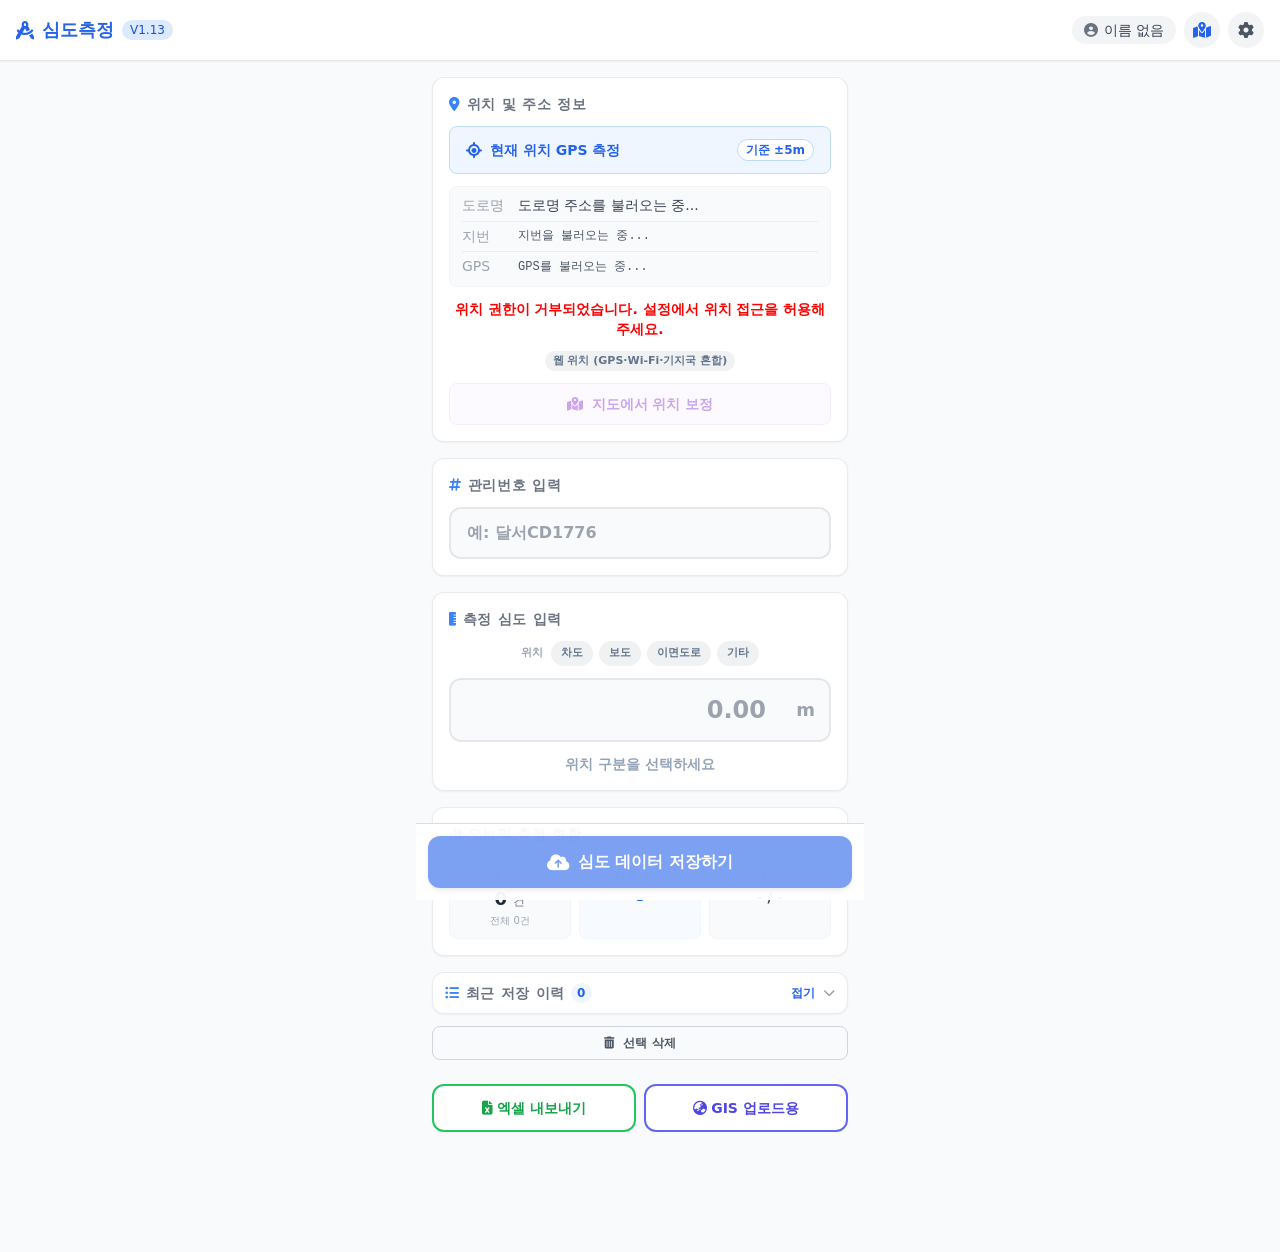
==== commit 22f1599d: "V1.13: GIS 상세명칭 표현 상세화 Co-Authored-By: Claude Opus 5.5 <noreply@anthropic.com> Claude-Session: https" ====
--- a/index.html
+++ b/index.html
@@ -3,7 +3,7 @@
 <head>
     <meta charset="UTF-8">
     <meta name="viewport" content="width=device-width, initial-scale=1.0, maximum-scale=1.0, user-scalable=no">
-    <title>심도측정 시스템 V1.12 (Kakao)</title>
+    <title>심도측정 시스템 V1.13 (Kakao)</title>
     <!-- Tailwind CSS CDN 및 FontAwesome 아이콘 적용 -->
     <link rel="stylesheet" href="./lib/app.css">
     <link rel="stylesheet" href="./lib/fontawesome/css/fontawesome.min.css">
@@ -34,7 +34,7 @@
     <!-- 1. 상단 고정 헤더 -->
     <header class="sticky top-0 z-50 bg-white border-b border-gray-200 px-4 py-3 flex justify-between items-center shadow-sm">
         <h1 class="text-lg font-bold text-blue-600 flex items-center gap-2">
-            <i class="fa-solid fa-compass-drafting"></i> 심도측정 <span class="text-xs bg-blue-100 text-blue-700 px-2 py-0.5 rounded-full font-medium">V1.12</span>
+            <i class="fa-solid fa-compass-drafting"></i> 심도측정 <span class="text-xs bg-blue-100 text-blue-700 px-2 py-0.5 rounded-full font-medium">V1.13</span>
         </h1>
         <div class="flex items-center gap-2">
             <div class="flex items-center gap-1.5 bg-gray-100 px-3 py-1 rounded-full text-sm font-medium text-gray-700">
@@ -365,7 +365,7 @@
 
         <section class="bg-white rounded-xl border border-gray-200/80 shadow-sm divide-y divide-gray-100">
           <h3 class="px-4 pt-3 pb-2 text-xs font-bold text-gray-400 tracking-wider">앱 정보</h3>
-          <div class="flex justify-between px-4 py-3 text-sm"><span class="text-gray-600">화면 버전</span><span class="font-semibold text-gray-800" id="settingsVersion">V1.12</span></div>
+          <div class="flex justify-between px-4 py-3 text-sm"><span class="text-gray-600">화면 버전</span><span class="font-semibold text-gray-800" id="settingsVersion">V1.13</span></div>
           <div id="settingsApkRow" style="display:none" class="flex justify-between px-4 py-3 text-sm"><span class="text-gray-600">앱(APK) 버전</span><span class="font-semibold text-gray-800" id="settingsApkVer"></span></div>
           <div id="settingsUpdateRow" style="display:none" class="px-4 py-3 space-y-2">
             <button type="button" id="checkUpdateBtn" class="w-full py-2.5 rounded-xl bg-blue-600 text-white text-sm font-bold"><i class="fa-solid fa-rotate mr-1"></i>업데이트 확인</button>
@@ -1037,7 +1037,7 @@
 
 <script>
 /*
- * GPS 정밀 측위 로직 (V1.12)
+ * GPS 정밀 측위 로직 (V1.13)
  * 1) 예열: 앱이 열려 있는 동안 GPS를 계속 수신해 최근 샘플을 버퍼에 보관
  *    → 측정 버튼을 누르면 이미 쌓인 샘플을 활용해 보통 1~3초 안에 확정
  * 2) 평균: 이동 중 샘플·튐값 제거 후 정확도 가중평균
@@ -1956,7 +1956,7 @@
 /* ── GIS 업로드용 엑셀 ──
  * 사내 시설관리 GIS(TANGO TGIS) 일괄 업로드 양식 그대로: Sheet1 하나, 20개 열
  * 입력구분 GPS_XY, GPS_X좌표=경도, GPS_Y좌표=위도(WGS84, 소수 6자리 글자)
- * 명칭 = 심도측정(관리번호), 상세명칭 = "심도 위치구분 판정", 시설물주소 = 지번 우선
+ * 명칭 = 심도측정(관리번호), 상세명칭 = "심도 0.6m / 차도 / 미달 (기준 0.8m)", 시설물주소 = 지번 우선
  */
 const GIS_HEADS=['입력구분','명칭','상세명칭','GIS국사ID','시설물주소','시설물PNU','산주소여부','시설물대번지','시설물소번지','한전전산번호','한전지점코드','시설물관리번호','위도(도)','위도(분)','위도(초)','경도(도)','경도(분)','경도(초)','GPS_X좌표','GPS_Y좌표'];
 function exportGis(){
@@ -1972,7 +1972,8 @@
     const row=new Array(GIS_HEADS.length).fill('');
     row[0]='GPS_XY';
     row[1]=mn?`심도측정(${mn})`:'심도측정';
-    row[2]=[isNaN(d)?'':String(d), r.loc||'', r.judge||''].filter(Boolean).join(' ');
+    const lim=parseFloat(r.limit);
+    row[2]=[isNaN(d)?'':`심도 ${d}m`, r.loc||'', r.judge?(r.judge+(isNaN(lim)?'':` (기준 ${lim}m)`)):''].filter(Boolean).join(' / ');
     row[4]=r.jibun||r.address||'';
     row[18]=lo.toFixed(6);
     row[19]=la.toFixed(6);
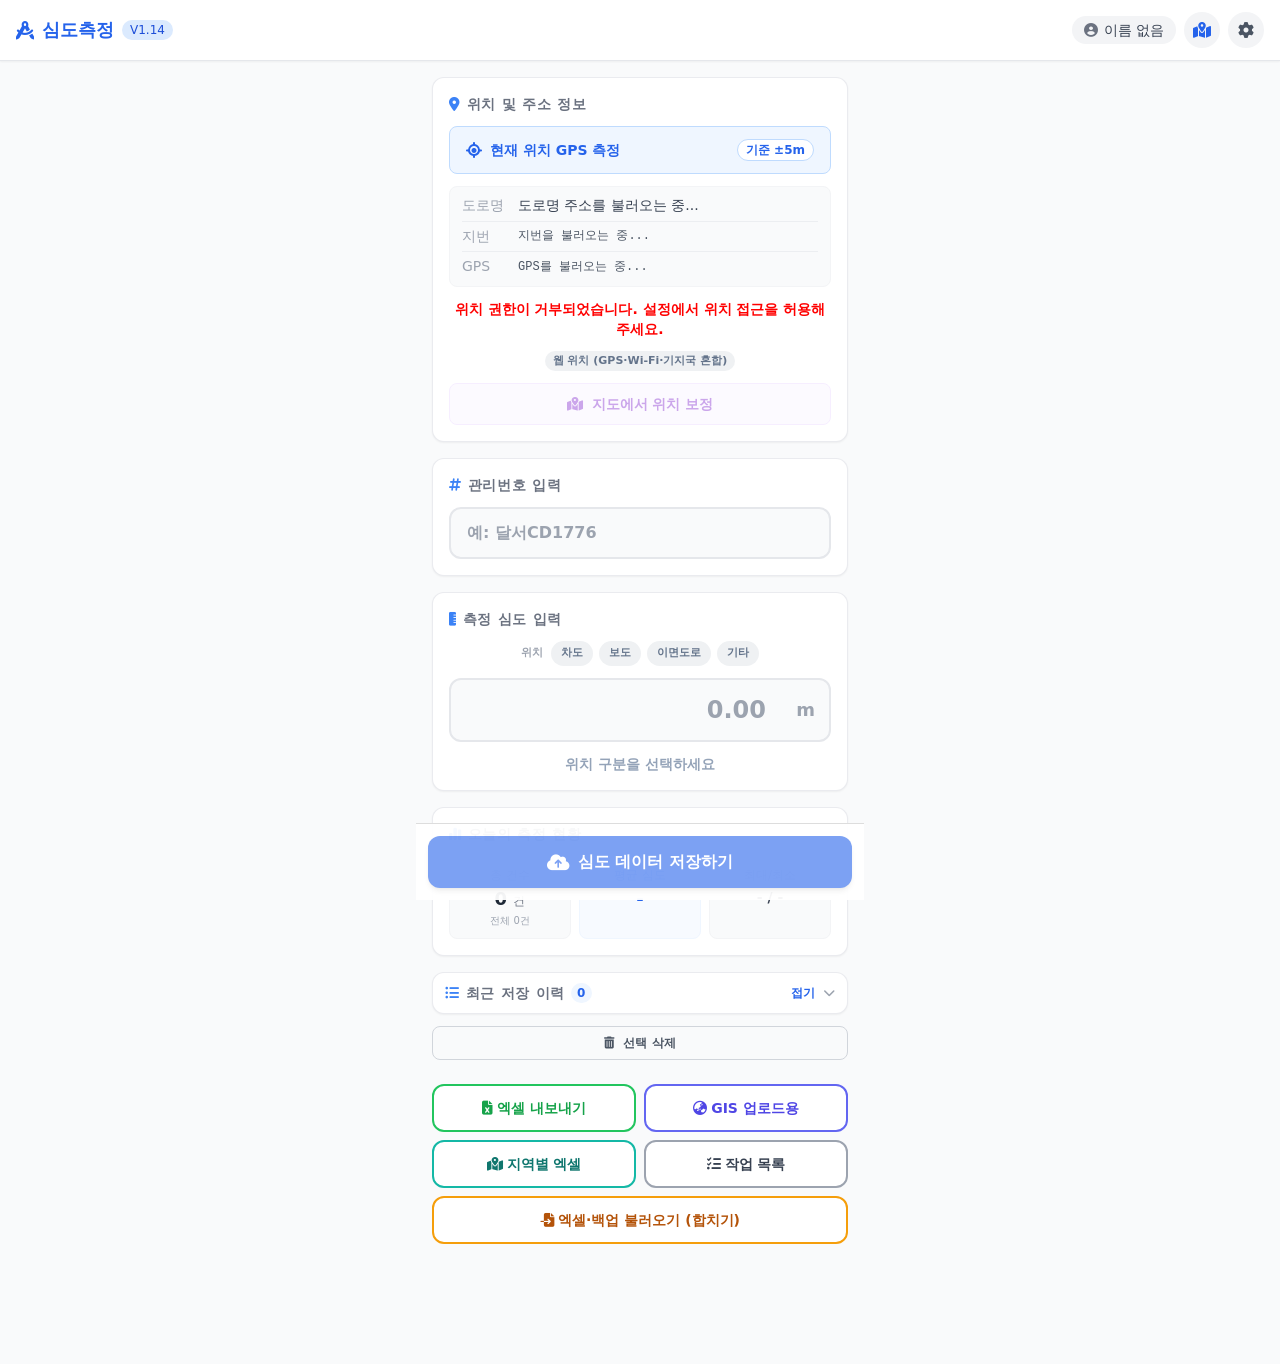
==== commit 1e6a3cd8: "V1.14 / APK 1.3: 지역별 엑셀, 합치기 불러오기, 작업 목록, IndexedDB 저장 Co-Authored-By: Claude Opus 5.5 <noreply@anth" ====
--- a/index.html
+++ b/index.html
@@ -3,7 +3,7 @@
 <head>
     <meta charset="UTF-8">
     <meta name="viewport" content="width=device-width, initial-scale=1.0, maximum-scale=1.0, user-scalable=no">
-    <title>심도측정 시스템 V1.13 (Kakao)</title>
+    <title>심도측정 시스템 V1.14 (Kakao)</title>
     <!-- Tailwind CSS CDN 및 FontAwesome 아이콘 적용 -->
     <link rel="stylesheet" href="./lib/app.css">
     <link rel="stylesheet" href="./lib/fontawesome/css/fontawesome.min.css">
@@ -17,14 +17,16 @@
             user-select: text; -webkit-user-select: text;
         }
         /* 최근 저장 이력 접기 */
-        #historySec.collapsed .record-item, #historySec.collapsed #selDeleteBtn { display:none; }
+        #historySec.collapsed .record-item, #historySec.collapsed .hist-more, #historySec.collapsed #selDeleteBtn { display:none; }
         #historySec #histChevron { transition: transform .2s ease; }
         #historySec.collapsed #histChevron { transform: rotate(-90deg); }
     </style>
 <!-- 서식(머리글 색·테두리) 지원 엑셀 도구, 앱에 내장해 오프라인에서도 동작 -->
 <script src="./lib/xlsx-style.min.js"></script>
+<script src="./lib/jszip.min.js"></script>
 <script src="./lib/vworld.js"></script>
 <script src="./lib/tmcoord.js"></script>
+<script src="./lib/store.js"></script>
 
 <link rel="manifest" href="manifest.json">
 <meta name="theme-color" content="#2563eb">
@@ -34,7 +36,7 @@
     <!-- 1. 상단 고정 헤더 -->
     <header class="sticky top-0 z-50 bg-white border-b border-gray-200 px-4 py-3 flex justify-between items-center shadow-sm">
         <h1 class="text-lg font-bold text-blue-600 flex items-center gap-2">
-            <i class="fa-solid fa-compass-drafting"></i> 심도측정 <span class="text-xs bg-blue-100 text-blue-700 px-2 py-0.5 rounded-full font-medium">V1.13</span>
+            <i class="fa-solid fa-compass-drafting"></i> 심도측정 <span class="text-xs bg-blue-100 text-blue-700 px-2 py-0.5 rounded-full font-medium">V1.14</span>
         </h1>
         <div class="flex items-center gap-2">
             <div class="flex items-center gap-1.5 bg-gray-100 px-3 py-1 rounded-full text-sm font-medium text-gray-700">
@@ -197,6 +199,9 @@
         <section class="pt-2 pb-6 grid grid-cols-2 gap-2">
             <button type="button" class="w-full py-3 rounded-xl border-2 border-green-500 text-green-600 font-bold text-sm bg-white active:bg-green-50"><i class="fa-solid fa-file-excel mr-1"></i>엑셀 내보내기</button>
             <button type="button" id="gisExportBtn" class="w-full py-3 rounded-xl border-2 border-indigo-500 text-indigo-600 font-bold text-sm bg-white active:bg-indigo-50"><i class="fa-solid fa-earth-asia mr-1"></i>GIS 업로드용</button>
+            <button type="button" id="regionExportBtn" class="w-full py-3 rounded-xl border-2 border-teal-500 text-teal-700 font-bold text-sm bg-white active:bg-teal-50"><i class="fa-solid fa-map-location-dot mr-1"></i>지역별 엑셀</button>
+            <button type="button" id="jobListBtn" class="w-full py-3 rounded-xl border-2 border-gray-400 text-gray-700 font-bold text-sm bg-white active:bg-gray-50"><i class="fa-solid fa-list-check mr-1"></i>작업 목록</button>
+            <button type="button" id="importMergeBtn" class="col-span-2 w-full py-3 rounded-xl border-2 border-amber-500 text-amber-700 font-bold text-sm bg-white active:bg-amber-50"><i class="fa-solid fa-file-import mr-1"></i>엑셀·백업 불러오기 (합치기)</button>
         </section>
 
     </main>
@@ -365,7 +370,7 @@
 
         <section class="bg-white rounded-xl border border-gray-200/80 shadow-sm divide-y divide-gray-100">
           <h3 class="px-4 pt-3 pb-2 text-xs font-bold text-gray-400 tracking-wider">앱 정보</h3>
-          <div class="flex justify-between px-4 py-3 text-sm"><span class="text-gray-600">화면 버전</span><span class="font-semibold text-gray-800" id="settingsVersion">V1.13</span></div>
+          <div class="flex justify-between px-4 py-3 text-sm"><span class="text-gray-600">화면 버전</span><span class="font-semibold text-gray-800" id="settingsVersion">V1.14</span></div>
           <div id="settingsApkRow" style="display:none" class="flex justify-between px-4 py-3 text-sm"><span class="text-gray-600">앱(APK) 버전</span><span class="font-semibold text-gray-800" id="settingsApkVer"></span></div>
           <div id="settingsUpdateRow" style="display:none" class="px-4 py-3 space-y-2">
             <button type="button" id="checkUpdateBtn" class="w-full py-2.5 rounded-xl bg-blue-600 text-white text-sm font-bold"><i class="fa-solid fa-rotate mr-1"></i>업데이트 확인</button>
@@ -404,6 +409,7 @@
 let currentAcc='';
 let currentAddr='';        // 저장용 주소(도로명 → 없으면 지번, 조회 실패 시 빈 값)
 let currentJibun='';       // 지번 주소(GIS 업로드용)
+let currentRegion=null;    // 행정구역 {sido,sgg,emd} (지역별 엑셀용)
 let currentCorrected=false; // 지도에서 위치를 보정했는지
 let currentDist=null;       // 직전 저장 지점과의 거리(m)
 const DEPTH_KEY='depth_records_v35';
@@ -451,10 +457,10 @@
 
 function newId(){ return 'r'+Date.now().toString(36)+Math.random().toString(36).slice(2,6); }
 function loadRecords(){
-  const arr=JSON.parse(localStorage.getItem(DEPTH_KEY)||'[]');
+  const arr=RecStore.get();
   let changed=false;
-  arr.forEach(r=>{ if(r&&!r.id){ r.id=newId(); changed=true; } });   // 예전 기록에도 고유 ID 부여 (사진 연결용)
-  if(changed) localStorage.setItem(DEPTH_KEY,JSON.stringify(arr));
+  arr.forEach(r=>{ if(r&&!r.id){ r.id=newId(); changed=true; } });   // 예전 기록에도 고유 ID 부여 (합치기 중복 확인용)
+  if(changed && RecStore.isReady()) try{ RecStore.set(arr); }catch(e){}
   return arr;
 }
 // ── 삭제 되돌리기: 지운 직후 8초 동안 [되돌리기] 버튼 ──
@@ -469,9 +475,14 @@
   setTimeout(()=>{ el.style.transition='opacity .3s'; el.style.opacity='0'; setTimeout(()=>el.remove(),300); },8000);
 }
 function saveRecords(arr){
-  localStorage.setItem(DEPTH_KEY,JSON.stringify(arr));
+  if(!RecStore.isReady() && RecStore.mode()==='idb'){ showToast('기록을 불러오는 중입니다. 잠시 후 다시 시도하세요.','warn'); return false; }
+  try{ RecStore.set(arr); }
+  catch(e){ showToast('저장 공간이 부족해 저장하지 못했습니다. 백업 후 오래된 기록을 정리하세요.','error'); return false; }
   scheduleAutoBackup();
-}
+  return true;
+}
+// 큰 저장소(IndexedDB)에서 기록을 다 읽으면 화면을 다시 그림
+RecStore.onReady(()=>{ if(document.readyState!=='loading') refreshStats(); else document.addEventListener('DOMContentLoaded',()=>refreshStats()); });
 // 백업 파일 내용: 측정 기록 + 사용자 + 판정 기준 + 시설 목록
 const FAC_KEY='facility_list_v1';
 function buildBackupData(){
@@ -481,7 +492,7 @@
     user:localStorage.getItem('depth_user_name')||'',
     judge:localStorage.getItem(JUDGE_KEY)||'',
     facilities:fac,
-    records:JSON.parse(localStorage.getItem(DEPTH_KEY)||'[]')
+    records:RecStore.get()
   };
 }
 // APK: 저장할 때마다 다운로드/심도측정/심도측정_자동백업.json 갱신 (1.5초 모아서 한 번)
@@ -514,9 +525,18 @@
 
   const sec=[...document.querySelectorAll('section')].find(s=>s.textContent.includes('최근 저장 이력'));
   if(sec){
-    sec.querySelectorAll('.record-item').forEach(e=>e.remove());
+    sec.querySelectorAll('.record-item,.hist-more').forEach(e=>e.remove());
     const anchor=sec.querySelector('.grid');
-    for(let idx=arr.length-1; idx>=0; idx--){
+    // 기록이 많으면 최근 것만 화면에 그림 (전체는 작업 목록에서)
+    const HIST_LIMIT=200, stopAt=Math.max(0,arr.length-HIST_LIMIT);
+    if(stopAt>0){
+      const more=document.createElement('div');
+      more.className='hist-more text-center text-xs text-gray-500 mt-2';
+      more.innerHTML=`최근 ${HIST_LIMIT}건만 표시 · 전체 ${arr.length}건은 <b class="text-blue-600">작업 목록</b>에서 확인`;
+      more.querySelector('b').onclick=()=>openJobList();
+      sec._histMore=more;
+    }else sec._histMore=null;
+    for(let idx=arr.length-1; idx>=stopAt; idx--){
       const r=arr[idx];
       const accN=Number(r.accuracy);
       const d=document.createElement('div');
@@ -547,6 +567,7 @@
 </div>`;
       sec.insertBefore(d,anchor);
     }
+    if(sec._histMore) sec.insertBefore(sec._histMore,anchor);
     const hc=document.getElementById('histCount'); if(hc) hc.textContent=arr.length;
     const lastSaved=document.getElementById('lastSavedTime');
     if(lastSaved){
@@ -625,7 +646,7 @@
      const addr=currentAddr; // 도로명 → 없으면 지번 (안내 문구는 저장하지 않음)
      const now=new Date();
      const time=`${now.getFullYear()}. ${String(now.getMonth()+1).padStart(2,'0')}. ${String(now.getDate()).padStart(2,'0')}. ${now.getHours()<12?'오전':'오후'} ${String((now.getHours()%12)||12).padStart(2,'0')}:${String(now.getMinutes()).padStart(2,'0')}:${String(now.getSeconds()).padStart(2,'0')}`;
-     arr.push({id:newId(),manageNo,depth:v,time:time,address:addr,jibun:currentJibun||undefined,latitude:currentLat,longitude:currentLng,accuracy:currentAcc,samples:currentSamples,precise:currentPrecise||undefined,
+     arr.push({id:newId(),manageNo,depth:v,time:time,address:addr,jibun:currentJibun||undefined,sido:currentRegion?.sido||undefined,sgg:currentRegion?currentRegion.sgg:undefined,emd:currentRegion?.emd||undefined,latitude:currentLat,longitude:currentLng,accuracy:currentAcc,samples:currentSamples,precise:currentPrecise||undefined,
        rawLat:currentRaw&&currentRef?currentRaw.lat.toFixed(7):undefined, rawLng:currentRaw&&currentRef?currentRaw.lng.toFixed(7):undefined,
        refCorr:currentRef?refText(currentRef):undefined,dist:currentDist,corrected:currentCorrected,sats:currentSats,src:gpsSource,user:localStorage.getItem('depth_user_name')||'',loc,locCat,judge:jd.result,limit:jd.limit});
      keepAwake();
@@ -708,8 +729,8 @@
 document.addEventListener('DOMContentLoaded',()=>{
  const excelBtn=[...document.querySelectorAll('button')].find(b=>b.textContent.includes('엑셀 내보내기'));
  if(!excelBtn) return;
- excelBtn.addEventListener('click',()=>{
-   const data=loadRecords();
+ excelBtn.addEventListener('click',()=>exportExcel(loadRecords()));
+ window.exportExcel=function(data){
    if(!data.length){showToast('내보낼 데이터가 없습니다.','warn');return;}
    const num=v=>{const n=parseFloat(v); return isNaN(n)?'':n;};
    const curUser=localStorage.getItem('depth_user_name')||'';
@@ -763,7 +784,7 @@
     const now = new Date();
     const ymd = `${now.getFullYear()}${String(now.getMonth()+1).padStart(2,'0')}${String(now.getDate()).padStart(2,'0')}_${String(now.getHours()).padStart(2,'0')}${String(now.getMinutes()).padStart(2,'0')}`;
     XLSX.writeFile(wb, manageNo ? `${manageNo}_심도측정_${ymd}.xlsx` : `심도측정_${ymd}.xlsx`);
- });
+ };
 });
 </script>
 
@@ -791,30 +812,38 @@
 
  const input=document.createElement('input');
  input.type='file';
- input.accept='.json,application/json';
+ input.accept='.json,application/json,.xlsx,.xls,.zip';
+ input.multiple=true;
  input.style.display='none';
  document.body.appendChild(input);
  restoreBtn.onclick=()=>{ input.value=''; input.click(); };
-
- // 같은 기록인지 판단: 측정시간 + 심도 + 좌표
- const recKey=r=>[r.time,Number(r.depth).toFixed(3),String(r.latitude||'').slice(0,10),String(r.longitude||'').slice(0,11)].join('|');
+ document.getElementById('importMergeBtn')?.addEventListener('click',()=>{ input.value=''; input.click(); });
+
+ // 같은 기록인지 판단: 기록ID, 또는 측정시간 + 심도 + 좌표(소수 6자리)
+ const c6=v=>{ const n=parseFloat(v); return isNaN(n)?'':n.toFixed(6); };
+ const recKey=r=>[r.time,Number(r.depth).toFixed(3),c6(r.latitude),c6(r.longitude)].join('|');
  let pending=null;
  const modal=document.getElementById('restoreModal');
  const closeM=()=>{ modal.style.display='none'; pending=null; };
 
- input.onchange=(e)=>{
-   const file=e.target.files[0];
-   if(!file) return;
-   const fr=new FileReader();
-   fr.onload=()=>{
-     let obj;
-     try{ obj=JSON.parse(fr.result); }catch{ showToast('올바른 백업 파일이 아닙니다.','error'); return; }
-     if(!obj || !Array.isArray(obj.records)){ showToast('올바른 백업 파일이 아닙니다.','error'); return; }
+ input.onchange=async (e)=>{
+   const files=[...(e.target.files||[])];
+   if(!files.length) return;
+   let obj;
+   try{ obj=await readImportFiles(files); }
+   catch(err){ showToast(err.message||'파일을 읽지 못했습니다.','error'); return; }
+   const file={name:files.length===1?files[0].name:`파일 ${files.length}개`+(obj.fileCount>files.length?` (안의 파일 ${obj.fileCount}개)`:'')};
+   {
+     if(!obj || !Array.isArray(obj.records) || !obj.records.length){ showToast('불러올 측정 기록이 없습니다.','error'); return; }
+     // 불러온 파일들끼리 겹치는 기록은 하나만
+     const seenI=new Set(), seenK=new Set(); let dupIn=0;
+     obj.records=obj.records.filter(r=>{ if(!r||typeof r!=='object') return true; const k=recKey(r); if((r.id&&seenI.has(r.id))||seenK.has(k)){ dupIn++; return false; } if(r.id) seenI.add(r.id); seenK.add(k); return true; });
      const valid=obj.records.filter(r=>r && typeof r==='object' && !isNaN(parseFloat(r.depth)));
      const skipped=obj.records.length-valid.length;
      const cur=loadRecords();
-     const have=new Set(cur.map(recKey));
-     const fresh=valid.filter(r=>!have.has(recKey(r)));
+     const have=new Set(cur.map(recKey)), haveId=new Set(cur.map(r=>r.id).filter(Boolean));
+     const fresh=valid.filter(r=>!(r.id&&haveId.has(r.id)) && !have.has(recKey(r)));
+     valid.forEach(r=>{ if(!r.id) r.id=newId(); });
      const facN=obj.facilities&&Array.isArray(obj.facilities.items)?obj.facilities.items.length:0;
      pending={obj,valid,fresh};
      const times=valid.map(r=>String(r.time||'').split(' 오')[0]).filter(Boolean).sort();
@@ -827,9 +856,9 @@
      const facRow=document.getElementById('restoreFacRow');
      facRow.style.display=facN?'flex':'none';
      document.getElementById('restoreFac').checked=facN>0;
+     if(dupIn) document.getElementById('restoreInfo').innerHTML+=`<br><span class="text-gray-500">불러온 파일끼리 겹친 ${dupIn}건은 하나로 합침</span>`;
      modal.style.display='flex';
-   };
-   fr.readAsText(file);
+   }
  };
 
  function applyRestore(mode){
@@ -838,7 +867,8 @@
    const cur=loadRecords();
    if(mode==='replace' && !confirm(`지금 기록 ${cur.length}건을 지우고 백업 ${valid.length}건으로 바꿉니다. 계속할까요?`)) return;
    // 되돌리기용으로 복원 전 상태 보관
-   localStorage.setItem('depth_before_restore',JSON.stringify({time:new Date().toLocaleString('ko-KR'),records:cur,fac:localStorage.getItem(FAC_KEY)}));
+   try{ localStorage.setItem('depth_before_restore',JSON.stringify({time:new Date().toLocaleString('ko-KR'),records:cur,fac:localStorage.getItem(FAC_KEY)})); }
+   catch(e){ try{ localStorage.removeItem('depth_before_restore'); }catch(e2){} if(mode==='replace' && !confirm('기록이 많아 "복원 전으로 되돌리기"를 준비할 수 없습니다. 그래도 계속할까요?')) return; }
    let next;
    if(mode==='merge'){
      next=cur.concat(fresh);
@@ -975,7 +1005,7 @@
  gps.textContent=`${lat.toFixed(6)}, ${lng.toFixed(6)}`;
  road.textContent='주소 조회 중...';
  jibun.textContent='주소 조회 중...';
- currentAddr=''; currentJibun='';
+ currentAddr=''; currentJibun=''; currentRegion=null;
 
  try{
    const controller=new AbortController();
@@ -1016,6 +1046,7 @@
       jibun.textContent = doc.address?.address_name || '지번 주소 없음';
       currentAddr = doc.road_address?.address_name || doc.address?.address_name || '';
       currentJibun = doc.address?.address_name || '';
+      currentRegion = regionFromDoc(doc);
    }else{
       // API 응답은 정상이지만 좌표에 매칭되는 주소가 실제로 없는 경우(바다, 행정구역 밖 등)
       road.textContent='해당 좌표에 등록된 주소 없음';
@@ -1037,7 +1068,7 @@
 
 <script>
 /*
- * GPS 정밀 측위 로직 (V1.13)
+ * GPS 정밀 측위 로직 (V1.14)
  * 1) 예열: 앱이 열려 있는 동안 GPS를 계속 수신해 최근 샘플을 버퍼에 보관
  *    → 측정 버튼을 누르면 이미 쌓인 샘플을 활용해 보통 1~3초 안에 확정
  * 2) 평균: 이동 중 샘플·튐값 제거 후 정확도 가중평균
@@ -1464,7 +1495,7 @@
  currentRaw=null; currentRef=null; currentPrecise=0;
  startLiveGps();
  keepAwake();
- currentAcc=''; currentLat=''; currentLng=''; currentSamples=0; currentCorrected=false; currentDist=null; currentAddr=''; currentJibun='';
+ currentAcc=''; currentLat=''; currentLng=''; currentSamples=0; currentCorrected=false; currentDist=null; currentAddr=''; currentJibun=''; currentRegion=null;
  const mb=document.getElementById('mapFixBtn'); if(mb) mb.disabled=true;
  gpsMeasuring=true; fixBase=null;
  gpsMeasureStart=Date.now();
@@ -1478,7 +1509,7 @@
 // 저장 후 호출: 다음 지점에서 이전 좌표가 쓰이지 않도록 초기화
 function resetGpsFix(){
  fixBase=null; currentRaw=null; currentRef=null; currentPrecise=0;
- currentAcc=''; currentLat=''; currentLng=''; currentSamples=0; currentCorrected=false; currentDist=null; currentAddr=''; currentJibun='';
+ currentAcc=''; currentLat=''; currentLng=''; currentSamples=0; currentCorrected=false; currentDist=null; currentAddr=''; currentJibun=''; currentRegion=null;
  const mb=document.getElementById('mapFixBtn'); if(mb) mb.disabled=true;
  setSaveEnabled(false,'<i class="fa-solid fa-location-crosshairs text-lg"></i> 다음 지점 GPS 측정 필요');
  const s=document.getElementById('gpsStatus');
@@ -1959,8 +1990,8 @@
  * 명칭 = 심도측정(관리번호), 상세명칭 = "심도 0.6m / 차도 / 미달 (기준 0.8m)", 시설물주소 = 지번 우선
  */
 const GIS_HEADS=['입력구분','명칭','상세명칭','GIS국사ID','시설물주소','시설물PNU','산주소여부','시설물대번지','시설물소번지','한전전산번호','한전지점코드','시설물관리번호','위도(도)','위도(분)','위도(초)','경도(도)','경도(분)','경도(초)','GPS_X좌표','GPS_Y좌표'];
-function exportGis(){
-  const data=loadRecords();
+function exportGis(data){
+  data=Array.isArray(data)?data:loadRecords();
   if(!data.length){ showToast('내보낼 데이터가 없습니다.','warn'); return; }
   const two=n=>String(n).padStart(2,'0');
   const aoa=[GIS_HEADS]; let noCoord=0;
@@ -1999,6 +2030,350 @@
 }
 document.addEventListener('DOMContentLoaded',()=>{ document.getElementById('gisExportBtn').onclick=exportGis; });
 </script>
+<script>
+/* ── 지역별 엑셀 · 불러오기(합치기) · 작업 목록 ──
+ * 파일 = 시도_시군구.xlsx (예: 대구광역시_달서구.xlsx), 시트 = 전체요약 + 읍면동
+ * 구가 있는 일반시(포항시 남구·북구 등)는 시 하나로 합침 → 경상북도_포항시.xlsx
+ * 여러 시군구면 zip 하나로 묶어 저장
+ */
+const SIDO_FULL={'서울':'서울특별시','부산':'부산광역시','대구':'대구광역시','인천':'인천광역시','광주':'광주광역시','대전':'대전광역시','울산':'울산광역시',
+  '세종':'세종특별자치시','경기':'경기도','강원':'강원특별자치도','충북':'충청북도','충남':'충청남도','전북':'전북특별자치도','전남':'전라남도',
+  '경북':'경상북도','경남':'경상남도','제주':'제주특별자치도','강원도':'강원특별자치도','전라북도':'전북특별자치도','제주도':'제주특별자치도'};
+function fullSido(s){ s=String(s||'').trim(); return SIDO_FULL[s]||s; }
+function regionFromDoc(doc){
+  const a=doc&&(doc.address||doc.road_address); if(!a) return null;
+  return {sido:fullSido(a.region_1depth_name), sgg:String(a.region_2depth_name||'').trim(), emd:String(a.region_3depth_name||'').trim().split(/\s+/)[0]||''};
+}
+// 주소 글자에서 행정구역 추정 (인터넷이 안 될 때 대비)
+function regionFromText(addr){
+  const t=String(addr||'').trim().split(/\s+/); if(t.length<2) return null;
+  const sido=fullSido(t[0]); let i=1; const sgg=[];
+  while(i<t.length && /(시|군|구)$/.test(t[i]) && sgg.length<2){ sgg.push(t[i]); i++; }
+  const emd=(t[i]&&/(동|읍|면|가|리)$/.test(t[i])&&!/(로|길)$/.test(t[i]))?t[i]:'';
+  return {sido, sgg:sgg.join(' '), emd};
+}
+function hasRegion(r){ return !!(r.sido && r.emd); }
+
+// 행정구역이 없는 기록은 좌표로 카카오에 물어서 채움 (몇 개씩 동시에)
+async function fillRegions(recs,onProg){
+  const need=recs.filter(r=>!hasRegion(r) && !isNaN(parseFloat(r.latitude)) && !isNaN(parseFloat(r.longitude)));
+  let done=0, netFail=0;
+  const got=new Map();
+  async function one(r){
+    try{
+      const ctl=new AbortController(); const to=setTimeout(()=>ctl.abort(),6000);
+      const res=await fetch(`https://dapi.kakao.com/v2/local/geo/coord2address.json?x=${r.longitude}&y=${r.latitude}&input_coord=WGS84`,{headers:{Authorization:`KakaoAK ${KAKAO_API_KEY}`},signal:ctl.signal});
+      clearTimeout(to);
+      if(res.ok){ const j=await res.json(); const g=j.documents&&j.documents[0]?regionFromDoc(j.documents[0]):null;
+        if(g){ got.set(r,g); if(!r.jibun&&j.documents[0].address) r.jibun=j.documents[0].address.address_name; } }
+      else netFail++;
+    }catch(e){ netFail++; }
+    done++; if(onProg) onProg(done,need.length);
+  }
+  const q=need.slice(); const workers=[];
+  for(let k=0;k<4;k++) workers.push((async()=>{ while(q.length){ await one(q.shift()); if(netFail>=8&&got.size===0) { q.length=0; } } })());
+  await Promise.all(workers);
+  got.forEach((g,r)=>{ r.sido=g.sido; r.sgg=g.sgg; r.emd=g.emd; });
+  // 저장된 기록에도 반영
+  if(got.size){
+    const all=loadRecords(); const byId=new Map(); recs.forEach(r=>{ if(r.id&&got.has(r)) byId.set(r.id,r); });
+    let ch=0; all.forEach(a=>{ const r=byId.get(a.id); if(r){ a.sido=r.sido; a.sgg=r.sgg; a.emd=r.emd; if(r.jibun&&!a.jibun) a.jibun=r.jibun; ch++; } });
+    if(ch) saveRecords(all);
+  }
+  return {asked:need.length, filled:got.size, failed:need.length-got.size};
+}
+
+function regionOf(r){
+  if(hasRegion(r)) return {sido:r.sido,sgg:r.sgg||'',emd:r.emd};
+  const g=regionFromText(r.jibun)||regionFromText(r.address);
+  return {sido:g&&g.sido||'지역미상', sgg:g&&g.sgg||'', emd:g&&g.emd||'읍면동미상'};
+}
+const safeName=s=>String(s).replace(/[\\/:*?"<>|\[\]]/g,'_').trim();
+function two2(n){ return String(n).padStart(2,'0'); }
+// '2026. 10. 31. 오후 03:04:05' ↔ '2026-10-31 15:04:05'
+function timeToIso(t){ const m=String(t||'').match(/(\d{4})\.\s*(\d{1,2})\.\s*(\d{1,2})\.\s*(오전|오후)\s*(\d{1,2}):(\d{2}):(\d{2})/);
+  if(!m) return String(t||''); const h=Number(m[5])%12+(m[4]==='오후'?12:0); return `${m[1]}-${two2(m[2])}-${two2(m[3])} ${two2(h)}:${m[6]}:${m[7]}`; }
+function appTime(d){ const h=d.getHours(); return `${d.getFullYear()}. ${two2(d.getMonth()+1)}. ${two2(d.getDate())}. ${h<12?'오전':'오후'} ${two2((h%12)||12)}:${two2(d.getMinutes())}:${two2(d.getSeconds())}`; }
+function isoToApp(v){
+  if(v==null||v==='') return '';
+  if(typeof v==='number'){ // 엑셀 날짜 숫자
+    const ms=Math.round((v-25569)*86400000); const d=new Date(ms); return appTime(new Date(d.getUTCFullYear(),d.getUTCMonth(),d.getUTCDate(),d.getUTCHours(),d.getUTCMinutes(),d.getUTCSeconds()));
+  }
+  const s=String(v).trim();
+  if(/(오전|오후)/.test(s)) return s;
+  const m=s.match(/(\d{4})[-./]\s*(\d{1,2})[-./]\s*(\d{1,2})(?:[ T]+(\d{1,2}):(\d{2})(?::(\d{2}))?)?/);
+  if(!m) return s;
+  return appTime(new Date(+m[1],+m[2]-1,+m[3],+(m[4]||0),+(m[5]||0),+(m[6]||0)));
+}
+
+const REG_HEADS=['번호','관리번호','측정일시','심도_m','위치구분','판정','기준_m','지번주소','주소','위도','경도','추정정확도_m','측정자','측위방식','위치보정','시도','시군구','읍면동','기록ID','원본(수정금지)'];
+const srcName2=r=>r.src==='chip'?'GPS칩':r.src==='web'?'혼합측위':'';
+const corrName2=r=>[r.corrected?'지도보정':'', r.refCorr?'기준점보정':''].filter(Boolean).join('+');
+function numOr(v){ const n=parseFloat(v); return isNaN(n)?'':n; }
+function tKey(r){ return timeToIso(r.time); }
+
+function styleSheet(ws,rowsMeta,judgeCol,depthCol){
+  const rg=XLSX.utils.decode_range(ws['!ref']);
+  const line={style:'thin',color:{rgb:'999999'}}, border={top:line,bottom:line,left:line,right:line};
+  const font={name:'맑은 고딕',sz:10};
+  for(let R=0;R<=rg.e.r;R++) for(let C=0;C<=rg.e.c;C++){
+    const ref=XLSX.utils.encode_cell({r:R,c:C}); if(!ws[ref]) ws[ref]={t:'s',v:''};
+    const c=ws[ref];
+    c.s= R===0 ? {font:{...font,bold:true,color:{rgb:'FFFFFF'}},fill:{patternType:'solid',fgColor:{rgb:'1F2937'}},alignment:{horizontal:'center',vertical:'center'},border}
+               : {font,alignment:{vertical:'center'},border};
+    const j=R>0&&rowsMeta?rowsMeta[R-1]:null;
+    if(j==='미달' && (C===judgeCol||C===depthCol)) c.s={...c.s,font:{...font,bold:true,color:{rgb:'DC2626'}},fill:{patternType:'solid',fgColor:{rgb:'FDE2E2'}}};
+    if(j==='주의' && C===judgeCol) c.s={...c.s,font:{...font,bold:true,color:{rgb:'B45309'}},fill:{patternType:'solid',fgColor:{rgb:'FEF3C7'}}};
+  }
+  ws['!autofilter']={ref:ws['!ref']};
+}
+
+function guOf(g){ return String(g.sgg||'').split(/\s+/)[1]||''; }  // '포항시 남구' → '남구'
+function buildRegionWorkbook(recs,fileTitle){
+  const byEmd=new Map();
+  recs.forEach(r=>{ const g=regionOf(r); const e=guOf(g)+'|'+g.emd; if(!byEmd.has(e)) byEmd.set(e,[]); byEmd.get(e).push(r); });
+  // 시트 이름은 읍면동, 다른 구에 같은 이름이 있으면 '남구 중앙동'처럼 구를 붙임
+  const cnt={}; [...byEmd.keys()].forEach(k=>{ const e=k.split('|')[1]; cnt[e]=(cnt[e]||0)+1; });
+  const label=k=>{ const [gu,e]=k.split('|'); return (cnt[e]>1&&gu)?`${gu} ${e}`:e; };
+  const multiGu=new Set([...byEmd.keys()].map(k=>k.split('|')[0]).filter(Boolean)).size>1;
+  const emds=[...byEmd.keys()].sort((a,b)=>{ const ea=a.split('|')[1], eb=b.split('|')[1]; if(ea==='읍면동미상') return 1; if(eb==='읍면동미상') return -1; return (a.split('|')[0]+ea).localeCompare(b.split('|')[0]+eb,'ko'); });
+  const wb=XLSX.utils.book_new();
+  // 전체요약
+  const sum=[[multiGu?'구 · 읍면동':'읍면동','측정 지점','미달','주의','적합','관리번호 수','첫 측정일','마지막 측정일','측정자']];
+  const meta=[]; let T={n:0,f:0,c:0,o:0};
+  emds.forEach(e=>{
+    const L=byEmd.get(e); const ts=L.map(tKey).filter(Boolean).sort();
+    const f=L.filter(r=>r.judge==='미달').length, c=L.filter(r=>r.judge==='주의').length, o=L.filter(r=>r.judge==='적합'||r.judge==='양호').length;
+    T.n+=L.length; T.f+=f; T.c+=c; T.o+=o;
+    sum.push([multiGu&&e.split('|')[0]?e.split('|')[0]+' '+e.split('|')[1]:label(e),L.length,f,c,o,new Set(L.map(r=>r.manageNo||'')).size,(ts[0]||'').slice(0,10),(ts[ts.length-1]||'').slice(0,10),[...new Set(L.map(r=>r.user).filter(Boolean))].join(', ')]);
+    meta.push(f?'미달':'');
+  });
+  sum.push(['합계',T.n,T.f,T.c,T.o,new Set(recs.map(r=>r.manageNo||'')).size,'','','']); meta.push('');
+  const ws0=XLSX.utils.aoa_to_sheet(sum);
+  styleSheet(ws0,meta,2,-1);
+  const last=sum.length-1; for(let C=0;C<9;C++){ const c=ws0[XLSX.utils.encode_cell({r:last,c:C})]; if(c) c.s={...c.s,font:{name:'맑은 고딕',sz:10,bold:true},fill:{patternType:'solid',fgColor:{rgb:'F3F4F6'}}}; }
+  delete ws0['!autofilter'];
+  ws0['!cols']=[{wch:14},{wch:9},{wch:7},{wch:7},{wch:7},{wch:10},{wch:12},{wch:12},{wch:24}];
+  XLSX.utils.book_append_sheet(wb,ws0,'전체요약');
+  const used=new Set(['전체요약']);
+  emds.forEach(e=>{
+    const L=byEmd.get(e).slice().sort((a,b)=>tKey(a).localeCompare(tKey(b)));
+    const aoa=[REG_HEADS];
+    L.forEach((r,i)=>{ const g=regionOf(r);
+      aoa.push([i+1,r.manageNo||'',timeToIso(r.time),numOr(r.depth),r.loc||'',r.judge||'',numOr(r.limit),r.jibun||'',r.address||'',numOr(r.latitude),numOr(r.longitude),
+        numOr(r.accuracy),r.user||'',srcName2(r),corrName2(r),g.sido,g.sgg,g.emd,r.id||'',JSON.stringify(r)]); });
+    const ws=XLSX.utils.aoa_to_sheet(aoa);
+    styleSheet(ws,L.map(r=>r.judge||''),5,3);
+    for(let R=1;R<aoa.length;R++) [9,10].forEach(C=>{ const c=ws[XLSX.utils.encode_cell({r:R,c:C})]; if(c&&c.t==='n') c.z='0.0000000'; });
+    ws['!cols']=[{wch:5},{wch:14},{wch:19},{wch:7},{wch:9},{wch:6},{wch:6},{wch:28},{wch:28},{wch:12},{wch:12},{wch:8},{wch:8},{wch:8},{wch:10},{wch:12},{wch:10},{wch:9},{wch:14},{wch:12}];
+    const lb=label(e);
+    let nm=safeName(lb).slice(0,31)||'읍면동미상', k=2; while(used.has(nm)){ nm=(safeName(lb).slice(0,28)+'_'+k++); } used.add(nm);
+    XLSX.utils.book_append_sheet(wb,ws,nm);
+  });
+  return wb;
+}
+
+function downloadBlob(blob,name){
+  const a=document.createElement('a'); a.href=URL.createObjectURL(blob); a.download=name; document.body.appendChild(a); a.click(); a.remove();
+  setTimeout(()=>URL.revokeObjectURL(a.href),5000);
+}
+
+let regionBusy=false;
+async function exportRegional(data){
+  data=Array.isArray(data)?data:loadRecords();
+  if(!data.length){ showToast('내보낼 데이터가 없습니다.','warn'); return; }
+  if(regionBusy) return; regionBusy=true;
+  const btn=document.getElementById('regionExportBtn'); const old=btn?btn.innerHTML:'';
+  try{
+    const recs=data.map(r=>({...r}));
+    const missing=recs.filter(r=>!hasRegion(r)).length;
+    if(missing){
+      if(btn) btn.innerHTML='<i class="fa-solid fa-spinner fa-spin mr-1"></i>주소 확인 중';
+      const res=await fillRegions(recs,(d,n)=>{ if(btn) btn.innerHTML=`<i class="fa-solid fa-spinner fa-spin mr-1"></i>주소 확인 ${d}/${n}`; });
+      if(res.failed) showToast(`${res.failed}건은 행정구역을 확인하지 못해 주소 글자로 나눴습니다.`,'warn');
+    }
+    if(btn) btn.innerHTML='<i class="fa-solid fa-spinner fa-spin mr-1"></i>파일 만드는 중';
+    await new Promise(r=>setTimeout(r,30));
+    const groups=new Map();
+    recs.forEach(r=>{ const g=regionOf(r); const sg=String(g.sgg||'').split(/\s+/)[0]; const key=sg?`${g.sido}_${sg}`:g.sido; if(!groups.has(key)) groups.set(key,[]); groups.get(key).push(r); });
+    const d=new Date(), ymd=`${d.getFullYear()}${two2(d.getMonth()+1)}${two2(d.getDate())}_${two2(d.getHours())}${two2(d.getMinutes())}`;
+    const keys=[...groups.keys()].sort((a,b)=>a.localeCompare(b,'ko'));
+    if(keys.length===1){
+      XLSX.writeFile(buildRegionWorkbook(groups.get(keys[0])), `${safeName(keys[0])}_${ymd}.xlsx`);
+    }else{
+      const zip=new JSZip();
+      keys.forEach(k=>{ zip.file(`${safeName(k)}.xlsx`, XLSX.write(buildRegionWorkbook(groups.get(k)),{bookType:'xlsx',type:'array'})); });
+      const blob=await zip.generateAsync({type:'blob',compression:'DEFLATE'});
+      downloadBlob(blob,`심도측정_지역별_${ymd}.zip`);
+    }
+    showToast(`${keys.length}개 시군구 · ${recs.length}지점을 지역별 엑셀로 저장했습니다.`,'success');
+  }catch(e){ showToast('지역별 엑셀을 만들지 못했습니다: '+(e.message||e),'error'); }
+  finally{ regionBusy=false; if(btn) btn.innerHTML=old; }
+}
+
+/* ── 불러오기: 지역별 엑셀 / 엑셀 내보내기 / GIS 업로드 양식 / 백업(json) / zip ── */
+function pick(row,names){ for(const n of names){ if(row[n]!==undefined && row[n]!=='') return row[n]; } return ''; }
+function recordsFromWorkbook(wb){
+  const out=[];
+  wb.SheetNames.forEach(sn=>{
+    if(/^(전체요약|좌표계_안내|시설물PNU|한전지점)$/.test(sn)) return;
+    const rows=XLSX.utils.sheet_to_json(wb.Sheets[sn],{defval:''});
+    rows.forEach(row=>{
+      let r=null;
+      const raw=row['원본(수정금지)'];
+      if(raw){ try{ r=JSON.parse(raw); }catch(e){ r=null; } }
+      if(r){
+        // 엑셀에서 고친 값은 반영
+        const d=parseFloat(row['심도_m']); if(!isNaN(d)) r.depth=d;
+        if(row['관리번호']!==undefined) r.manageNo=String(row['관리번호']).trim();
+        if(row['위치구분']!==undefined && row['위치구분']!=='') r.loc=String(row['위치구분']);
+        if(row['판정']!==undefined) r.judge=String(row['판정']);
+        out.push(r); return;
+      }
+      r={};
+      let depth=pick(row,['심도_m','심도','심도(m)']);
+      let detail=String(pick(row,['상세명칭'])||'');
+      if(depth===''&&detail){ const m=detail.match(/(\d+(?:\.\d+)?)/); if(m) depth=m[1]; }
+      if(isNaN(parseFloat(depth))) return;
+      r.depth=parseFloat(depth);
+      let mn=pick(row,['관리번호']);
+      if(!mn){ const nm=String(pick(row,['명칭'])||''); const m=nm.match(/\(([^)]+)\)/); if(m) mn=m[1]; }
+      r.manageNo=String(mn||'').trim();
+      r.loc=String(pick(row,['위치구분'])||''); r.judge=String(pick(row,['판정'])||'');
+      if(detail && !r.loc){ const parts=detail.split('/').map(x=>x.trim()); if(parts[1]) r.loc=parts[1]; if(parts[2]) r.judge=parts[2].split(/\s|\(/)[0]; const lm=detail.match(/기준\s*([\d.]+)/); if(lm) r.limit=parseFloat(lm[1]); }
+      const lim=parseFloat(pick(row,['기준_m'])); if(!isNaN(lim)) r.limit=lim;
+      r.latitude=String(pick(row,['위도','위도_WGS84','GPS_Y좌표'])||''); r.longitude=String(pick(row,['경도','경도_WGS84','GPS_X좌표'])||'');
+      r.address=String(pick(row,['주소','시설물주소'])||''); const jb=pick(row,['지번주소']); if(jb) r.jibun=String(jb);
+      r.user=String(pick(row,['측정자'])||'');
+      const acc=pick(row,['추정정확도_m','GPS추정정확도_m']); if(acc!=='') r.accuracy=String(acc);
+      let t=pick(row,['측정일시']);
+      if(t==='' && row['측정일']!==undefined && row['측정일']!==''){ const dd=row['측정일'], tt=row['측정시각']; t=(typeof dd==='number')?dd+(typeof tt==='number'?tt:0):(String(dd)+' '+String(tt||'')); }
+      r.time=isoToApp(t);
+      const id=pick(row,['기록ID']); if(id) r.id=String(id);
+      ['시도','시군구','읍면동'].forEach((h,i)=>{ const v=pick(row,[h]); if(v!=='') r[['sido','sgg','emd'][i]]=String(v); });
+      r.src=String(pick(row,['측위방식']))==='GPS칩'?'chip':undefined;
+      r.imported=true;
+      out.push(r);
+    });
+  });
+  return out;
+}
+async function readImportFiles(files){
+  const res={records:[],facilities:null,user:'',judge:'',fileCount:0};
+  async function handle(name,getBuf,getText){
+    const n=name.toLowerCase();
+    if(n.endsWith('.json')){
+      res.fileCount++;
+      let o; try{ o=JSON.parse(await getText()); }catch(e){ throw new Error(`${name}: 올바른 백업 파일이 아닙니다.`); }
+      if(!o||!Array.isArray(o.records)) throw new Error(`${name}: 올바른 백업 파일이 아닙니다.`);
+      res.records.push(...o.records);
+      if(o.facilities && !res.facilities) res.facilities=o.facilities;
+      if(o.user && !res.user) res.user=o.user; if(o.judge && !res.judge) res.judge=o.judge;
+    }else if(/\.xlsx?$/.test(n)){
+      res.fileCount++;
+      let wb; try{ wb=XLSX.read(new Uint8Array(await getBuf()),{type:'array'}); }catch(e){ throw new Error(`${name}: 엑셀 파일을 읽지 못했습니다.`); }
+      res.records.push(...recordsFromWorkbook(wb));
+    }else if(n.endsWith('.zip')){
+      const z=await JSZip.loadAsync(await getBuf());
+      const ents=Object.values(z.files).filter(f=>!f.dir && /\.(xlsx|xls|json)$/i.test(f.name) && !/(^|\/)(__MACOSX|\.)/.test(f.name));
+      for(const f of ents) await handle(f.name,()=>f.async('arraybuffer'),()=>f.async('string'));
+    }
+  }
+  for(const f of files) await handle(f.name,()=>f.arrayBuffer(),()=>f.text());
+  if(!res.fileCount) throw new Error('엑셀(.xlsx), 백업(.json), 압축(.zip) 파일만 불러올 수 있습니다.');
+  return res;
+}
+
+/* ── 작업 목록: 관리번호별 묶음 ── */
+function buildJobs(recs){
+  const m=new Map();
+  recs.forEach(r=>{ const k=(r.manageNo||'').trim(); if(!m.has(k)) m.set(k,[]); m.get(k).push(r); });
+  return [...m.entries()].map(([k,L])=>{
+    const ts=L.map(tKey).filter(Boolean).sort();
+    const regs={}; L.forEach(r=>{ const g=regionOf(r); const s=[g.sgg||g.sido,g.emd!=='읍면동미상'?g.emd:''].filter(Boolean).join(' '); regs[s]=(regs[s]||0)+1; });
+    const reg=Object.entries(regs).sort((a,b)=>b[1]-a[1]).map(x=>x[0]).filter(Boolean);
+    return {key:k,recs:L,n:L.length,fail:L.filter(r=>r.judge==='미달').length,warn:L.filter(r=>r.judge==='주의').length,
+      first:(ts[0]||'').slice(0,10),last:(ts[ts.length-1]||'').slice(0,10),users:[...new Set(L.map(r=>r.user).filter(Boolean))],
+      region:reg.slice(0,2).join(', ')+(reg.length>2?` 외 ${reg.length-2}`:''),
+      hay:(k+' '+reg.join(' ')+' '+L.map(r=>(r.address||'')+' '+(r.jibun||'')).join(' ')+' '+L.map(r=>r.user||'').join(' ')).replace(/\s+/g,'').toLowerCase()};
+  }).sort((a,b)=>b.last.localeCompare(a.last)||a.key.localeCompare(b.key,'ko'));
+}
+function openJobList(){
+  let modal=document.getElementById('jobModal');
+  if(!modal){
+    modal=document.createElement('div'); modal.id='jobModal';
+    modal.style.cssText='position:fixed;inset:0;z-index:10003;background:#f9fafb;display:flex;flex-direction:column';
+    modal.innerHTML=`
+<div style="background:#fff;border-bottom:1px solid #e5e7eb;padding:12px 14px;display:flex;align-items:center;gap:8px">
+  <b style="font-size:17px;flex:1"><i class="fa-solid fa-list-check" style="color:#2563eb"></i> 작업 목록</b>
+  <button type="button" id="jobClose" style="font-size:22px;color:#6b7280;padding:0 6px;background:none;border:0">✕</button>
+</div>
+<div style="padding:10px 14px;display:flex;gap:6px;background:#fff;border-bottom:1px solid #f3f4f6">
+  <input id="jobQ" type="search" placeholder="관리번호·동 이름·주소 검색" style="flex:1;min-width:0;border:1px solid #d1d5db;border-radius:10px;padding:9px 11px;font-size:14px">
+  <select id="jobUser" style="border:1px solid #d1d5db;border-radius:10px;padding:0 6px;font-size:13px;max-width:34%"></select>
+</div>
+<div id="jobSum" style="padding:8px 14px;font-size:12px;color:#4b5563;display:flex;align-items:center;gap:6px;flex-wrap:wrap"></div>
+<div id="jobList" style="flex:1;overflow:auto;padding:0 12px 24px"></div>`;
+    document.body.appendChild(modal);
+    modal.querySelector('#jobClose').onclick=()=>{ modal.style.display='none'; };
+    modal.querySelector('#jobQ').oninput=()=>renderJobs();
+    modal.querySelector('#jobUser').onchange=()=>renderJobs();
+  }
+  const all=loadRecords();
+  const users=[...new Set(all.map(r=>r.user).filter(Boolean))].sort((a,b)=>a.localeCompare(b,'ko'));
+  const sel=modal.querySelector('#jobUser'); const keep=sel.value;
+  sel.innerHTML='<option value="">측정자 전체</option>'+users.map(u=>`<option${u===keep?' selected':''}>${esc(u)}</option>`).join('');
+  modal.style.display='flex';
+  renderJobs();
+}
+let jobShown=[];
+function renderJobs(){
+  const modal=document.getElementById('jobModal');
+  const q=modal.querySelector('#jobQ').value.replace(/\s+/g,'').toLowerCase();
+  const u=modal.querySelector('#jobUser').value;
+  let recs=loadRecords(); if(u) recs=recs.filter(r=>r.user===u);
+  const jobs=buildJobs(recs).filter(j=>!q||j.hay.includes(q));
+  jobShown=jobs;
+  const pts=jobs.reduce((a,j)=>a+j.n,0), fails=jobs.reduce((a,j)=>a+j.fail,0);
+  const btn='border:1px solid #d1d5db;background:#fff;border-radius:8px;padding:5px 9px;font-size:12px;font-weight:700;color:#374151';
+  modal.querySelector('#jobSum').innerHTML=`<span style="flex:1">작업 <b>${jobs.length}</b>개 · 지점 <b>${pts}</b>개${fails?` · <b style="color:#dc2626">미달 ${fails}</b>`:''}</span>`+
+    (jobs.length?`<button type="button" data-all="region" style="${btn}">이 목록 지역별 엑셀</button><button type="button" data-all="gis" style="${btn}">이 목록 GIS</button>`:'');
+  modal.querySelectorAll('[data-all]').forEach(b=>b.onclick=()=>{ const L=jobShown.flatMap(j=>j.recs); if(b.dataset.all==='region') exportRegional(L); else exportGis(L); });
+  const list=modal.querySelector('#jobList');
+  if(!jobs.length){ list.innerHTML=`<div style="text-align:center;color:#9ca3af;padding:40px 0;font-size:14px">${recs.length?'검색 결과가 없습니다':'측정 기록이 없습니다'}</div>`; return; }
+  const LIM=300;
+  list.innerHTML=jobs.slice(0,LIM).map((j,i)=>`
+<div style="background:#fff;border:1px solid #e5e7eb;border-radius:12px;padding:11px 12px;margin-top:8px">
+  <div style="display:flex;align-items:baseline;gap:8px">
+    <b style="font-size:15px;flex:1;word-break:break-all">${j.key?esc(j.key):'<span style="color:#9ca3af">(관리번호 없음)</span>'}</b>
+    <span style="font-size:13px;font-weight:800">${j.n}지점</span>
+    ${j.fail?`<span style="font-size:12px;font-weight:800;color:#dc2626;background:#fee2e2;border-radius:6px;padding:1px 6px">미달 ${j.fail}</span>`:''}
+    ${j.warn?`<span style="font-size:12px;font-weight:800;color:#b45309;background:#fef3c7;border-radius:6px;padding:1px 6px">주의 ${j.warn}</span>`:''}
+  </div>
+  <div style="font-size:12px;color:#6b7280;margin-top:3px">${esc(j.region||'지역 정보 없음')}</div>
+  <div style="font-size:12px;color:#6b7280;margin-top:1px">${esc(j.first)}${j.last&&j.last!==j.first?' ~ '+esc(j.last):''}${j.users.length?' · '+esc(j.users.join(', ')):''}</div>
+  <div style="display:flex;gap:6px;margin-top:8px">
+    ${j.key?`<button type="button" data-act="map" data-i="${i}" style="${btn}"><i class="fa-solid fa-map-location-dot"></i> 지도</button>`:''}
+    <button type="button" data-act="excel" data-i="${i}" style="${btn}"><i class="fa-solid fa-file-excel" style="color:#16a34a"></i> 엑셀</button>
+    <button type="button" data-act="gis" data-i="${i}" style="${btn}"><i class="fa-solid fa-earth-asia" style="color:#4f46e5"></i> GIS</button>
+    <button type="button" data-act="region" data-i="${i}" style="${btn}"><i class="fa-solid fa-layer-group" style="color:#0f766e"></i> 지역별</button>
+  </div>
+</div>`).join('')+(jobs.length>LIM?`<div style="text-align:center;color:#6b7280;font-size:12px;padding:12px">앞의 ${LIM}개만 표시 · 검색으로 좁혀 보세요</div>`:'');
+  list.querySelectorAll('[data-act]').forEach(b=>b.onclick=()=>{
+    const j=jobShown[Number(b.dataset.i)]; if(!j) return;
+    const a=b.dataset.act;
+    if(a==='map') location.href='./facility.html?q='+encodeURIComponent(j.key);
+    else if(a==='excel') exportExcel(j.recs);
+    else if(a==='gis') exportGis(j.recs);
+    else exportRegional(j.recs);
+  });
+}
+document.addEventListener('DOMContentLoaded',()=>{
+  document.getElementById('regionExportBtn')?.addEventListener('click',()=>exportRegional());
+  document.getElementById('jobListBtn')?.addEventListener('click',openJobList);
+});
+</script>
+
 
 <script>
 /* ── GPS 진단 결과 ── */
--- a/lib/app.css
+++ b/lib/app.css
@@ -1 +1 @@
-*,:after,:before{--tw-border-spacing-x:0;--tw-border-spacing-y:0;--tw-translate-x:0;--tw-translate-y:0;--tw-rotate:0;--tw-skew-x:0;--tw-skew-y:0;--tw-scale-x:1;--tw-scale-y:1;--tw-pan-x: ;--tw-pan-y: ;--tw-pinch-zoom: ;--tw-scroll-snap-strictness:proximity;--tw-gradient-from-position: ;--tw-gradient-via-position: ;--tw-gradient-to-position: ;--tw-ordinal: ;--tw-slashed-zero: ;--tw-numeric-figure: ;--tw-numeric-spacing: ;--tw-numeric-fraction: ;--tw-ring-inset: ;--tw-ring-offset-width:0px;--tw-ring-offset-color:#fff;--tw-ring-color:rgba(59,130,246,.5);--tw-ring-offset-shadow:0 0 #0000;--tw-ring-shadow:0 0 #0000;--tw-shadow:0 0 #0000;--tw-shadow-colored:0 0 #0000;--tw-blur: ;--tw-brightness: ;--tw-contrast: ;--tw-grayscale: ;--tw-hue-rotate: ;--tw-invert: ;--tw-saturate: ;--tw-sepia: ;--tw-drop-shadow: ;--tw-backdrop-blur: ;--tw-backdrop-brightness: ;--tw-backdrop-contrast: ;--tw-backdrop-grayscale: ;--tw-backdrop-hue-rotate: ;--tw-backdrop-invert: ;--tw-backdrop-opacity: ;--tw-backdrop-saturate: ;--tw-backdrop-sepia: ;--tw-contain-size: ;--tw-contain-layout: ;--tw-contain-paint: ;--tw-contain-style: }::backdrop{--tw-border-spacing-x:0;--tw-border-spacing-y:0;--tw-translate-x:0;--tw-translate-y:0;--tw-rotate:0;--tw-skew-x:0;--tw-skew-y:0;--tw-scale-x:1;--tw-scale-y:1;--tw-pan-x: ;--tw-pan-y: ;--tw-pinch-zoom: ;--tw-scroll-snap-strictness:proximity;--tw-gradient-from-position: ;--tw-gradient-via-position: ;--tw-gradient-to-position: ;--tw-ordinal: ;--tw-slashed-zero: ;--tw-numeric-figure: ;--tw-numeric-spacing: ;--tw-numeric-fraction: ;--tw-ring-inset: ;--tw-ring-offset-width:0px;--tw-ring-offset-color:#fff;--tw-ring-color:rgba(59,130,246,.5);--tw-ring-offset-shadow:0 0 #0000;--tw-ring-shadow:0 0 #0000;--tw-shadow:0 0 #0000;--tw-shadow-colored:0 0 #0000;--tw-blur: ;--tw-brightness: ;--tw-contrast: ;--tw-grayscale: ;--tw-hue-rotate: ;--tw-invert: ;--tw-saturate: ;--tw-sepia: ;--tw-drop-shadow: ;--tw-backdrop-blur: ;--tw-backdrop-brightness: ;--tw-backdrop-contrast: ;--tw-backdrop-grayscale: ;--tw-backdrop-hue-rotate: ;--tw-backdrop-invert: ;--tw-backdrop-opacity: ;--tw-backdrop-saturate: ;--tw-backdrop-sepia: ;--tw-contain-size: ;--tw-contain-layout: ;--tw-contain-paint: ;--tw-contain-style: }/*! tailwindcss v3.4.17 | MIT License | https://tailwindcss.com*/*,:after,:before{box-sizing:border-box;border:0 solid #e5e7eb}:after,:before{--tw-content:""}:host,html{line-height:1.5;-webkit-text-size-adjust:100%;-moz-tab-size:4;-o-tab-size:4;tab-size:4;font-family:ui-sans-serif,system-ui,sans-serif,Apple Color Emoji,Segoe UI Emoji,Segoe UI Symbol,Noto Color Emoji;font-feature-settings:normal;font-variation-settings:normal;-webkit-tap-highlight-color:transparent}body{margin:0;line-height:inherit}hr{height:0;color:inherit;border-top-width:1px}abbr:where([title]){-webkit-text-decoration:underline dotted;text-decoration:underline dotted}h1,h2,h3,h4,h5,h6{font-size:inherit;font-weight:inherit}a{color:inherit;text-decoration:inherit}b,strong{font-weight:bolder}code,kbd,pre,samp{font-family:ui-monospace,SFMono-Regular,Menlo,Monaco,Consolas,Liberation Mono,Courier New,monospace;font-feature-settings:normal;font-variation-settings:normal;font-size:1em}small{font-size:80%}sub,sup{font-size:75%;line-height:0;position:relative;vertical-align:baseline}sub{bottom:-.25em}sup{top:-.5em}table{text-indent:0;border-color:inherit;border-collapse:collapse}button,input,optgroup,select,textarea{font-family:inherit;font-feature-settings:inherit;font-variation-settings:inherit;font-size:100%;font-weight:inherit;line-height:inherit;letter-spacing:inherit;color:inherit;margin:0;padding:0}button,select{text-transform:none}button,input:where([type=button]),input:where([type=reset]),input:where([type=submit]){-webkit-appearance:button;background-color:transparent;background-image:none}:-moz-focusring{outline:auto}:-moz-ui-invalid{box-shadow:none}progress{vertical-align:baseline}::-webkit-inner-spin-button,::-webkit-outer-spin-button{height:auto}[type=search]{-webkit-appearance:textfield;outline-offset:-2px}::-webkit-search-decoration{-webkit-appearance:none}::-webkit-file-upload-button{-webkit-appearance:button;font:inherit}summary{display:list-item}blockquote,dd,dl,figure,h1,h2,h3,h4,h5,h6,hr,p,pre{margin:0}fieldset{margin:0}fieldset,legend{padding:0}menu,ol,ul{list-style:none;margin:0;padding:0}dialog{padding:0}textarea{resize:vertical}input::-moz-placeholder,textarea::-moz-placeholder{opacity:1;color:#9ca3af}input::placeholder,textarea::placeholder{opacity:1;color:#9ca3af}[role=button],button{cursor:pointer}:disabled{cursor:default}audio,canvas,embed,iframe,img,object,svg,video{display:block;vertical-align:middle}img,video{max-width:100%;height:auto}[hidden]:where(:not([hidden=until-found])){display:none}.pointer-events-none{pointer-events:none}.visible{visibility:visible}.fixed{position:fixed}.absolute{position:absolute}.relative{position:relative}.sticky{position:sticky}.inset-0{inset:0}.left-2{left:.5rem}.right-2{right:.5rem}.right-4{right:1rem}.top-0{top:0}.top-2{top:.5rem}.z-40{z-index:40}.z-50{z-index:50}.z-\[10000\]{z-index:10000}.z-\[10001\]{z-index:10001}.z-\[10002\]{z-index:10002}.z-\[10003\]{z-index:10003}.z-\[500\]{z-index:500}.col-span-2{grid-column:span 2/span 2}.mx-auto{margin-left:auto;margin-right:auto}.mb-0\.5{margin-bottom:.125rem}.mb-1{margin-bottom:.25rem}.ml-auto{margin-left:auto}.mr-0\.5{margin-right:.125rem}.mr-1{margin-right:.25rem}.mt-0\.5{margin-top:.125rem}.mt-1{margin-top:.25rem}.mt-1\.5{margin-top:.375rem}.mt-2{margin-top:.5rem}.mt-3{margin-top:.75rem}.block{display:block}.flex{display:flex}.grid{display:grid}.hidden{display:none}.h-5{height:1.25rem}.h-6{height:1.5rem}.h-9{height:2.25rem}.min-h-\[20px\]{min-height:20px}.w-14{width:3.5rem}.w-20{width:5rem}.w-24{width:6rem}.w-5{width:1.25rem}.w-6{width:1.5rem}.w-9{width:2.25rem}.w-full{width:100%}.min-w-0{min-width:0}.max-w-md{max-width:28rem}.flex-1{flex:1 1 0%}.shrink-0{flex-shrink:0}.transform{transform:translate(var(--tw-translate-x),var(--tw-translate-y)) rotate(var(--tw-rotate)) skewX(var(--tw-skew-x)) skewY(var(--tw-skew-y)) scaleX(var(--tw-scale-x)) scaleY(var(--tw-scale-y))}@keyframes pulse{50%{opacity:.5}}.animate-pulse{animation:pulse 2s cubic-bezier(.4,0,.6,1) infinite}.resize{resize:both}.grid-cols-1{grid-template-columns:repeat(1,minmax(0,1fr))}.grid-cols-2{grid-template-columns:repeat(2,minmax(0,1fr))}.grid-cols-3{grid-template-columns:repeat(3,minmax(0,1fr))}.flex-col{flex-direction:column}.flex-wrap{flex-wrap:wrap}.flex-nowrap{flex-wrap:nowrap}.items-start{align-items:flex-start}.items-end{align-items:flex-end}.items-center{align-items:center}.justify-center{justify-content:center}.justify-between{justify-content:space-between}.gap-1{gap:.25rem}.gap-1\.5{gap:.375rem}.gap-2{gap:.5rem}.gap-3{gap:.75rem}.space-y-1>:not([hidden])~:not([hidden]){--tw-space-y-reverse:0;margin-top:calc(.25rem*(1 - var(--tw-space-y-reverse)));margin-bottom:calc(.25rem*var(--tw-space-y-reverse))}.space-y-2>:not([hidden])~:not([hidden]){--tw-space-y-reverse:0;margin-top:calc(.5rem*(1 - var(--tw-space-y-reverse)));margin-bottom:calc(.5rem*var(--tw-space-y-reverse))}.space-y-3>:not([hidden])~:not([hidden]){--tw-space-y-reverse:0;margin-top:calc(.75rem*(1 - var(--tw-space-y-reverse)));margin-bottom:calc(.75rem*var(--tw-space-y-reverse))}.space-y-4>:not([hidden])~:not([hidden]){--tw-space-y-reverse:0;margin-top:calc(1rem*(1 - var(--tw-space-y-reverse)));margin-bottom:calc(1rem*var(--tw-space-y-reverse))}.divide-y>:not([hidden])~:not([hidden]){--tw-divide-y-reverse:0;border-top-width:calc(1px*(1 - var(--tw-divide-y-reverse)));border-bottom-width:calc(1px*var(--tw-divide-y-reverse))}.divide-gray-100>:not([hidden])~:not([hidden]){--tw-divide-opacity:1;border-color:rgb(243 244 246/var(--tw-divide-opacity,1))}.divide-gray-200\/60>:not([hidden])~:not([hidden]){border-color:rgba(229,231,235,.6)}.overflow-y-auto{overflow-y:auto}.truncate{overflow:hidden;text-overflow:ellipsis}.truncate,.whitespace-nowrap{white-space:nowrap}.break-all{word-break:break-all}.rounded{border-radius:.25rem}.rounded-full{border-radius:9999px}.rounded-lg{border-radius:.5rem}.rounded-md{border-radius:.375rem}.rounded-xl{border-radius:.75rem}.rounded-t-2xl{border-top-left-radius:1rem;border-top-right-radius:1rem}.border{border-width:1px}.border-2{border-width:2px}.border-b{border-bottom-width:1px}.border-t{border-top-width:1px}.border-amber-200{--tw-border-opacity:1;border-color:rgb(253 230 138/var(--tw-border-opacity,1))}.border-blue-200{--tw-border-opacity:1;border-color:rgb(191 219 254/var(--tw-border-opacity,1))}.border-blue-50{--tw-border-opacity:1;border-color:rgb(239 246 255/var(--tw-border-opacity,1))}.border-blue-500{--tw-border-opacity:1;border-color:rgb(59 130 246/var(--tw-border-opacity,1))}.border-gray-100{--tw-border-opacity:1;border-color:rgb(243 244 246/var(--tw-border-opacity,1))}.border-gray-200{--tw-border-opacity:1;border-color:rgb(229 231 235/var(--tw-border-opacity,1))}.border-gray-200\/80{border-color:rgba(229,231,235,.8)}.border-gray-300{--tw-border-opacity:1;border-color:rgb(209 213 219/var(--tw-border-opacity,1))}.border-green-500{--tw-border-opacity:1;border-color:rgb(34 197 94/var(--tw-border-opacity,1))}.border-indigo-500{--tw-border-opacity:1;border-color:rgb(99 102 241/var(--tw-border-opacity,1))}.border-purple-200{--tw-border-opacity:1;border-color:rgb(233 213 255/var(--tw-border-opacity,1))}.border-red-200{--tw-border-opacity:1;border-color:rgb(254 202 202/var(--tw-border-opacity,1))}.bg-amber-50{--tw-bg-opacity:1;background-color:rgb(255 251 235/var(--tw-bg-opacity,1))}.bg-amber-500{--tw-bg-opacity:1;background-color:rgb(245 158 11/var(--tw-bg-opacity,1))}.bg-black\/40{background-color:rgba(0,0,0,.4)}.bg-blue-100{--tw-bg-opacity:1;background-color:rgb(219 234 254/var(--tw-bg-opacity,1))}.bg-blue-50{--tw-bg-opacity:1;background-color:rgb(239 246 255/var(--tw-bg-opacity,1))}.bg-blue-50\/50{background-color:rgba(239,246,255,.5)}.bg-blue-600{--tw-bg-opacity:1;background-color:rgb(37 99 235/var(--tw-bg-opacity,1))}.bg-gray-100{--tw-bg-opacity:1;background-color:rgb(243 244 246/var(--tw-bg-opacity,1))}.bg-gray-200{--tw-bg-opacity:1;background-color:rgb(229 231 235/var(--tw-bg-opacity,1))}.bg-gray-50{--tw-bg-opacity:1;background-color:rgb(249 250 251/var(--tw-bg-opacity,1))}.bg-gray-800{--tw-bg-opacity:1;background-color:rgb(31 41 55/var(--tw-bg-opacity,1))}.bg-purple-50{--tw-bg-opacity:1;background-color:rgb(250 245 255/var(--tw-bg-opacity,1))}.bg-purple-600{--tw-bg-opacity:1;background-color:rgb(147 51 234/var(--tw-bg-opacity,1))}.bg-white{--tw-bg-opacity:1;background-color:rgb(255 255 255/var(--tw-bg-opacity,1))}.bg-white\/90{background-color:hsla(0,0%,100%,.9)}.p-2\.5{padding:.625rem}.p-3{padding:.75rem}.p-4{padding:1rem}.p-5{padding:1.25rem}.px-1\.5{padding-left:.375rem;padding-right:.375rem}.px-2{padding-left:.5rem;padding-right:.5rem}.px-2\.5{padding-left:.625rem;padding-right:.625rem}.px-3{padding-left:.75rem;padding-right:.75rem}.px-4{padding-left:1rem;padding-right:1rem}.py-0\.5{padding-top:.125rem;padding-bottom:.125rem}.py-1{padding-top:.25rem;padding-bottom:.25rem}.py-1\.5{padding-top:.375rem;padding-bottom:.375rem}.py-2{padding-top:.5rem;padding-bottom:.5rem}.py-2\.5{padding-top:.625rem;padding-bottom:.625rem}.py-3{padding-top:.75rem;padding-bottom:.75rem}.py-3\.5{padding-top:.875rem;padding-bottom:.875rem}.pb-10{padding-bottom:2.5rem}.pb-2{padding-bottom:.5rem}.pb-6{padding-bottom:1.5rem}.pr-12{padding-right:3rem}.pt-1{padding-top:.25rem}.pt-2{padding-top:.5rem}.pt-3{padding-top:.75rem}.text-left{text-align:left}.text-center{text-align:center}.text-right{text-align:right}.font-mono{font-family:ui-monospace,SFMono-Regular,Menlo,Monaco,Consolas,Liberation Mono,Courier New,monospace}.text-2xl{font-size:1.5rem;line-height:2rem}.text-3xl{font-size:1.875rem;line-height:2.25rem}.text-\[10px\]{font-size:10px}.text-\[11px\]{font-size:11px}.text-base{font-size:1rem;line-height:1.5rem}.text-lg{font-size:1.125rem;line-height:1.75rem}.text-sm{font-size:.875rem;line-height:1.25rem}.text-xl{font-size:1.25rem;line-height:1.75rem}.text-xs{font-size:.75rem;line-height:1rem}.font-black{font-weight:900}.font-bold{font-weight:700}.font-medium{font-weight:500}.font-normal{font-weight:400}.font-semibold{font-weight:600}.uppercase{text-transform:uppercase}.normal-case{text-transform:none}.leading-relaxed{line-height:1.625}.leading-tight{line-height:1.25}.tracking-wider{letter-spacing:.05em}.text-amber-600{--tw-text-opacity:1;color:rgb(217 119 6/var(--tw-text-opacity,1))}.text-amber-800{--tw-text-opacity:1;color:rgb(146 64 14/var(--tw-text-opacity,1))}.text-blue-100{--tw-text-opacity:1;color:rgb(219 234 254/var(--tw-text-opacity,1))}.text-blue-500{--tw-text-opacity:1;color:rgb(59 130 246/var(--tw-text-opacity,1))}.text-blue-600{--tw-text-opacity:1;color:rgb(37 99 235/var(--tw-text-opacity,1))}.text-blue-700{--tw-text-opacity:1;color:rgb(29 78 216/var(--tw-text-opacity,1))}.text-gray-400{--tw-text-opacity:1;color:rgb(156 163 175/var(--tw-text-opacity,1))}.text-gray-500{--tw-text-opacity:1;color:rgb(107 114 128/var(--tw-text-opacity,1))}.text-gray-600{--tw-text-opacity:1;color:rgb(75 85 99/var(--tw-text-opacity,1))}.text-gray-700{--tw-text-opacity:1;color:rgb(55 65 81/var(--tw-text-opacity,1))}.text-gray-800{--tw-text-opacity:1;color:rgb(31 41 55/var(--tw-text-opacity,1))}.text-gray-900{--tw-text-opacity:1;color:rgb(17 24 39/var(--tw-text-opacity,1))}.text-green-600{--tw-text-opacity:1;color:rgb(22 163 74/var(--tw-text-opacity,1))}.text-green-700{--tw-text-opacity:1;color:rgb(21 128 61/var(--tw-text-opacity,1))}.text-indigo-600{--tw-text-opacity:1;color:rgb(79 70 229/var(--tw-text-opacity,1))}.text-purple-600{--tw-text-opacity:1;color:rgb(147 51 234/var(--tw-text-opacity,1))}.text-purple-700{--tw-text-opacity:1;color:rgb(126 34 206/var(--tw-text-opacity,1))}.text-red-500{--tw-text-opacity:1;color:rgb(239 68 68/var(--tw-text-opacity,1))}.text-red-600{--tw-text-opacity:1;color:rgb(220 38 38/var(--tw-text-opacity,1))}.text-white{--tw-text-opacity:1;color:rgb(255 255 255/var(--tw-text-opacity,1))}.underline{text-decoration-line:underline}.antialiased{-webkit-font-smoothing:antialiased;-moz-osx-font-smoothing:grayscale}.accent-blue-600{accent-color:#2563eb}.shadow{--tw-shadow:0 1px 3px 0 rgba(0,0,0,.1),0 1px 2px -1px rgba(0,0,0,.1);--tw-shadow-colored:0 1px 3px 0 var(--tw-shadow-color),0 1px 2px -1px var(--tw-shadow-color)}.shadow,.shadow-md{box-shadow:var(--tw-ring-offset-shadow,0 0 #0000),var(--tw-ring-shadow,0 0 #0000),var(--tw-shadow)}.shadow-md{--tw-shadow:0 4px 6px -1px rgba(0,0,0,.1),0 2px 4px -2px rgba(0,0,0,.1);--tw-shadow-colored:0 4px 6px -1px var(--tw-shadow-color),0 2px 4px -2px var(--tw-shadow-color)}.shadow-sm{--tw-shadow:0 1px 2px 0 rgba(0,0,0,.05);--tw-shadow-colored:0 1px 2px 0 var(--tw-shadow-color)}.shadow-sm,.shadow-xl{box-shadow:var(--tw-ring-offset-shadow,0 0 #0000),var(--tw-ring-shadow,0 0 #0000),var(--tw-shadow)}.shadow-xl{--tw-shadow:0 20px 25px -5px rgba(0,0,0,.1),0 8px 10px -6px rgba(0,0,0,.1);--tw-shadow-colored:0 20px 25px -5px var(--tw-shadow-color),0 8px 10px -6px var(--tw-shadow-color)}.blur{--tw-blur:blur(8px)}.blur,.filter{filter:var(--tw-blur) var(--tw-brightness) var(--tw-contrast) var(--tw-grayscale) var(--tw-hue-rotate) var(--tw-invert) var(--tw-saturate) var(--tw-sepia) var(--tw-drop-shadow)}.transition{transition-property:color,background-color,border-color,text-decoration-color,fill,stroke,opacity,box-shadow,transform,filter,-webkit-backdrop-filter;transition-property:color,background-color,border-color,text-decoration-color,fill,stroke,opacity,box-shadow,transform,filter,backdrop-filter;transition-property:color,background-color,border-color,text-decoration-color,fill,stroke,opacity,box-shadow,transform,filter,backdrop-filter,-webkit-backdrop-filter;transition-timing-function:cubic-bezier(.4,0,.2,1);transition-duration:.15s}.transition-all{transition-property:all;transition-timing-function:cubic-bezier(.4,0,.2,1);transition-duration:.15s}.hover\:bg-blue-100:hover{--tw-bg-opacity:1;background-color:rgb(219 234 254/var(--tw-bg-opacity,1))}.hover\:bg-blue-700:hover{--tw-bg-opacity:1;background-color:rgb(29 78 216/var(--tw-bg-opacity,1))}.hover\:bg-gray-50:hover{--tw-bg-opacity:1;background-color:rgb(249 250 251/var(--tw-bg-opacity,1))}.focus\:border-blue-500:focus{--tw-border-opacity:1;border-color:rgb(59 130 246/var(--tw-border-opacity,1))}.focus\:bg-white:focus{--tw-bg-opacity:1;background-color:rgb(255 255 255/var(--tw-bg-opacity,1))}.focus\:outline-none:focus{outline:2px solid transparent;outline-offset:2px}.active\:scale-\[0\.98\]:active{--tw-scale-x:0.98;--tw-scale-y:0.98}.active\:scale-\[0\.98\]:active,.active\:scale-\[0\.99\]:active{transform:translate(var(--tw-translate-x),var(--tw-translate-y)) rotate(var(--tw-rotate)) skewX(var(--tw-skew-x)) skewY(var(--tw-skew-y)) scaleX(var(--tw-scale-x)) scaleY(var(--tw-scale-y))}.active\:scale-\[0\.99\]:active{--tw-scale-x:0.99;--tw-scale-y:0.99}.active\:bg-gray-100:active{--tw-bg-opacity:1;background-color:rgb(243 244 246/var(--tw-bg-opacity,1))}.active\:bg-gray-200:active{--tw-bg-opacity:1;background-color:rgb(229 231 235/var(--tw-bg-opacity,1))}.active\:bg-gray-50:active{--tw-bg-opacity:1;background-color:rgb(249 250 251/var(--tw-bg-opacity,1))}.active\:bg-green-50:active{--tw-bg-opacity:1;background-color:rgb(240 253 244/var(--tw-bg-opacity,1))}.active\:bg-indigo-50:active{--tw-bg-opacity:1;background-color:rgb(238 242 255/var(--tw-bg-opacity,1))}.disabled\:opacity-40:disabled{opacity:.4}+*,:after,:before{--tw-border-spacing-x:0;--tw-border-spacing-y:0;--tw-translate-x:0;--tw-translate-y:0;--tw-rotate:0;--tw-skew-x:0;--tw-skew-y:0;--tw-scale-x:1;--tw-scale-y:1;--tw-pan-x: ;--tw-pan-y: ;--tw-pinch-zoom: ;--tw-scroll-snap-strictness:proximity;--tw-gradient-from-position: ;--tw-gradient-via-position: ;--tw-gradient-to-position: ;--tw-ordinal: ;--tw-slashed-zero: ;--tw-numeric-figure: ;--tw-numeric-spacing: ;--tw-numeric-fraction: ;--tw-ring-inset: ;--tw-ring-offset-width:0px;--tw-ring-offset-color:#fff;--tw-ring-color:rgba(59,130,246,.5);--tw-ring-offset-shadow:0 0 #0000;--tw-ring-shadow:0 0 #0000;--tw-shadow:0 0 #0000;--tw-shadow-colored:0 0 #0000;--tw-blur: ;--tw-brightness: ;--tw-contrast: ;--tw-grayscale: ;--tw-hue-rotate: ;--tw-invert: ;--tw-saturate: ;--tw-sepia: ;--tw-drop-shadow: ;--tw-backdrop-blur: ;--tw-backdrop-brightness: ;--tw-backdrop-contrast: ;--tw-backdrop-grayscale: ;--tw-backdrop-hue-rotate: ;--tw-backdrop-invert: ;--tw-backdrop-opacity: ;--tw-backdrop-saturate: ;--tw-backdrop-sepia: ;--tw-contain-size: ;--tw-contain-layout: ;--tw-contain-paint: ;--tw-contain-style: }::backdrop{--tw-border-spacing-x:0;--tw-border-spacing-y:0;--tw-translate-x:0;--tw-translate-y:0;--tw-rotate:0;--tw-skew-x:0;--tw-skew-y:0;--tw-scale-x:1;--tw-scale-y:1;--tw-pan-x: ;--tw-pan-y: ;--tw-pinch-zoom: ;--tw-scroll-snap-strictness:proximity;--tw-gradient-from-position: ;--tw-gradient-via-position: ;--tw-gradient-to-position: ;--tw-ordinal: ;--tw-slashed-zero: ;--tw-numeric-figure: ;--tw-numeric-spacing: ;--tw-numeric-fraction: ;--tw-ring-inset: ;--tw-ring-offset-width:0px;--tw-ring-offset-color:#fff;--tw-ring-color:rgba(59,130,246,.5);--tw-ring-offset-shadow:0 0 #0000;--tw-ring-shadow:0 0 #0000;--tw-shadow:0 0 #0000;--tw-shadow-colored:0 0 #0000;--tw-blur: ;--tw-brightness: ;--tw-contrast: ;--tw-grayscale: ;--tw-hue-rotate: ;--tw-invert: ;--tw-saturate: ;--tw-sepia: ;--tw-drop-shadow: ;--tw-backdrop-blur: ;--tw-backdrop-brightness: ;--tw-backdrop-contrast: ;--tw-backdrop-grayscale: ;--tw-backdrop-hue-rotate: ;--tw-backdrop-invert: ;--tw-backdrop-opacity: ;--tw-backdrop-saturate: ;--tw-backdrop-sepia: ;--tw-contain-size: ;--tw-contain-layout: ;--tw-contain-paint: ;--tw-contain-style: }/*! tailwindcss v3.4.17 | MIT License | https://tailwindcss.com*/*,:after,:before{box-sizing:border-box;border:0 solid #e5e7eb}:after,:before{--tw-content:""}:host,html{line-height:1.5;-webkit-text-size-adjust:100%;-moz-tab-size:4;-o-tab-size:4;tab-size:4;font-family:ui-sans-serif,system-ui,sans-serif,Apple Color Emoji,Segoe UI Emoji,Segoe UI Symbol,Noto Color Emoji;font-feature-settings:normal;font-variation-settings:normal;-webkit-tap-highlight-color:transparent}body{margin:0;line-height:inherit}hr{height:0;color:inherit;border-top-width:1px}abbr:where([title]){-webkit-text-decoration:underline dotted;text-decoration:underline dotted}h1,h2,h3,h4,h5,h6{font-size:inherit;font-weight:inherit}a{color:inherit;text-decoration:inherit}b,strong{font-weight:bolder}code,kbd,pre,samp{font-family:ui-monospace,SFMono-Regular,Menlo,Monaco,Consolas,Liberation Mono,Courier New,monospace;font-feature-settings:normal;font-variation-settings:normal;font-size:1em}small{font-size:80%}sub,sup{font-size:75%;line-height:0;position:relative;vertical-align:baseline}sub{bottom:-.25em}sup{top:-.5em}table{text-indent:0;border-color:inherit;border-collapse:collapse}button,input,optgroup,select,textarea{font-family:inherit;font-feature-settings:inherit;font-variation-settings:inherit;font-size:100%;font-weight:inherit;line-height:inherit;letter-spacing:inherit;color:inherit;margin:0;padding:0}button,select{text-transform:none}button,input:where([type=button]),input:where([type=reset]),input:where([type=submit]){-webkit-appearance:button;background-color:transparent;background-image:none}:-moz-focusring{outline:auto}:-moz-ui-invalid{box-shadow:none}progress{vertical-align:baseline}::-webkit-inner-spin-button,::-webkit-outer-spin-button{height:auto}[type=search]{-webkit-appearance:textfield;outline-offset:-2px}::-webkit-search-decoration{-webkit-appearance:none}::-webkit-file-upload-button{-webkit-appearance:button;font:inherit}summary{display:list-item}blockquote,dd,dl,figure,h1,h2,h3,h4,h5,h6,hr,p,pre{margin:0}fieldset{margin:0}fieldset,legend{padding:0}menu,ol,ul{list-style:none;margin:0;padding:0}dialog{padding:0}textarea{resize:vertical}input::-moz-placeholder,textarea::-moz-placeholder{opacity:1;color:#9ca3af}input::placeholder,textarea::placeholder{opacity:1;color:#9ca3af}[role=button],button{cursor:pointer}:disabled{cursor:default}audio,canvas,embed,iframe,img,object,svg,video{display:block;vertical-align:middle}img,video{max-width:100%;height:auto}[hidden]:where(:not([hidden=until-found])){display:none}.pointer-events-none{pointer-events:none}.visible{visibility:visible}.fixed{position:fixed}.absolute{position:absolute}.relative{position:relative}.sticky{position:sticky}.inset-0{inset:0}.left-2{left:.5rem}.right-2{right:.5rem}.right-4{right:1rem}.top-0{top:0}.top-2{top:.5rem}.z-40{z-index:40}.z-50{z-index:50}.z-\[10000\]{z-index:10000}.z-\[10001\]{z-index:10001}.z-\[10002\]{z-index:10002}.z-\[10003\]{z-index:10003}.z-\[500\]{z-index:500}.col-span-2{grid-column:span 2/span 2}.mx-auto{margin-left:auto;margin-right:auto}.mb-0\.5{margin-bottom:.125rem}.mb-1{margin-bottom:.25rem}.ml-auto{margin-left:auto}.mr-0\.5{margin-right:.125rem}.mr-1{margin-right:.25rem}.mt-0\.5{margin-top:.125rem}.mt-1{margin-top:.25rem}.mt-1\.5{margin-top:.375rem}.mt-2{margin-top:.5rem}.mt-3{margin-top:.75rem}.block{display:block}.flex{display:flex}.grid{display:grid}.hidden{display:none}.h-5{height:1.25rem}.h-6{height:1.5rem}.h-9{height:2.25rem}.min-h-\[20px\]{min-height:20px}.w-14{width:3.5rem}.w-20{width:5rem}.w-24{width:6rem}.w-5{width:1.25rem}.w-6{width:1.5rem}.w-9{width:2.25rem}.w-full{width:100%}.min-w-0{min-width:0}.max-w-md{max-width:28rem}.flex-1{flex:1 1 0%}.shrink-0{flex-shrink:0}.transform{transform:translate(var(--tw-translate-x),var(--tw-translate-y)) rotate(var(--tw-rotate)) skewX(var(--tw-skew-x)) skewY(var(--tw-skew-y)) scaleX(var(--tw-scale-x)) scaleY(var(--tw-scale-y))}@keyframes pulse{50%{opacity:.5}}.animate-pulse{animation:pulse 2s cubic-bezier(.4,0,.6,1) infinite}.resize{resize:both}.grid-cols-1{grid-template-columns:repeat(1,minmax(0,1fr))}.grid-cols-2{grid-template-columns:repeat(2,minmax(0,1fr))}.grid-cols-3{grid-template-columns:repeat(3,minmax(0,1fr))}.flex-col{flex-direction:column}.flex-wrap{flex-wrap:wrap}.flex-nowrap{flex-wrap:nowrap}.items-start{align-items:flex-start}.items-end{align-items:flex-end}.items-center{align-items:center}.justify-center{justify-content:center}.justify-between{justify-content:space-between}.gap-1{gap:.25rem}.gap-1\.5{gap:.375rem}.gap-2{gap:.5rem}.gap-3{gap:.75rem}.space-y-1>:not([hidden])~:not([hidden]){--tw-space-y-reverse:0;margin-top:calc(.25rem*(1 - var(--tw-space-y-reverse)));margin-bottom:calc(.25rem*var(--tw-space-y-reverse))}.space-y-2>:not([hidden])~:not([hidden]){--tw-space-y-reverse:0;margin-top:calc(.5rem*(1 - var(--tw-space-y-reverse)));margin-bottom:calc(.5rem*var(--tw-space-y-reverse))}.space-y-3>:not([hidden])~:not([hidden]){--tw-space-y-reverse:0;margin-top:calc(.75rem*(1 - var(--tw-space-y-reverse)));margin-bottom:calc(.75rem*var(--tw-space-y-reverse))}.space-y-4>:not([hidden])~:not([hidden]){--tw-space-y-reverse:0;margin-top:calc(1rem*(1 - var(--tw-space-y-reverse)));margin-bottom:calc(1rem*var(--tw-space-y-reverse))}.divide-y>:not([hidden])~:not([hidden]){--tw-divide-y-reverse:0;border-top-width:calc(1px*(1 - var(--tw-divide-y-reverse)));border-bottom-width:calc(1px*var(--tw-divide-y-reverse))}.divide-gray-100>:not([hidden])~:not([hidden]){--tw-divide-opacity:1;border-color:rgb(243 244 246/var(--tw-divide-opacity,1))}.divide-gray-200\/60>:not([hidden])~:not([hidden]){border-color:rgba(229,231,235,.6)}.overflow-y-auto{overflow-y:auto}.truncate{overflow:hidden;text-overflow:ellipsis}.truncate,.whitespace-nowrap{white-space:nowrap}.break-all{word-break:break-all}.rounded{border-radius:.25rem}.rounded-full{border-radius:9999px}.rounded-lg{border-radius:.5rem}.rounded-md{border-radius:.375rem}.rounded-xl{border-radius:.75rem}.rounded-t-2xl{border-top-left-radius:1rem;border-top-right-radius:1rem}.border{border-width:1px}.border-2{border-width:2px}.border-b{border-bottom-width:1px}.border-t{border-top-width:1px}.border-amber-200{--tw-border-opacity:1;border-color:rgb(253 230 138/var(--tw-border-opacity,1))}.border-amber-500{--tw-border-opacity:1;border-color:rgb(245 158 11/var(--tw-border-opacity,1))}.border-blue-200{--tw-border-opacity:1;border-color:rgb(191 219 254/var(--tw-border-opacity,1))}.border-blue-50{--tw-border-opacity:1;border-color:rgb(239 246 255/var(--tw-border-opacity,1))}.border-blue-500{--tw-border-opacity:1;border-color:rgb(59 130 246/var(--tw-border-opacity,1))}.border-gray-100{--tw-border-opacity:1;border-color:rgb(243 244 246/var(--tw-border-opacity,1))}.border-gray-200{--tw-border-opacity:1;border-color:rgb(229 231 235/var(--tw-border-opacity,1))}.border-gray-200\/80{border-color:rgba(229,231,235,.8)}.border-gray-300{--tw-border-opacity:1;border-color:rgb(209 213 219/var(--tw-border-opacity,1))}.border-gray-400{--tw-border-opacity:1;border-color:rgb(156 163 175/var(--tw-border-opacity,1))}.border-green-500{--tw-border-opacity:1;border-color:rgb(34 197 94/var(--tw-border-opacity,1))}.border-indigo-500{--tw-border-opacity:1;border-color:rgb(99 102 241/var(--tw-border-opacity,1))}.border-purple-200{--tw-border-opacity:1;border-color:rgb(233 213 255/var(--tw-border-opacity,1))}.border-red-200{--tw-border-opacity:1;border-color:rgb(254 202 202/var(--tw-border-opacity,1))}.border-teal-500{--tw-border-opacity:1;border-color:rgb(20 184 166/var(--tw-border-opacity,1))}.bg-amber-50{--tw-bg-opacity:1;background-color:rgb(255 251 235/var(--tw-bg-opacity,1))}.bg-amber-500{--tw-bg-opacity:1;background-color:rgb(245 158 11/var(--tw-bg-opacity,1))}.bg-black\/40{background-color:rgba(0,0,0,.4)}.bg-blue-100{--tw-bg-opacity:1;background-color:rgb(219 234 254/var(--tw-bg-opacity,1))}.bg-blue-50{--tw-bg-opacity:1;background-color:rgb(239 246 255/var(--tw-bg-opacity,1))}.bg-blue-50\/50{background-color:rgba(239,246,255,.5)}.bg-blue-600{--tw-bg-opacity:1;background-color:rgb(37 99 235/var(--tw-bg-opacity,1))}.bg-gray-100{--tw-bg-opacity:1;background-color:rgb(243 244 246/var(--tw-bg-opacity,1))}.bg-gray-200{--tw-bg-opacity:1;background-color:rgb(229 231 235/var(--tw-bg-opacity,1))}.bg-gray-50{--tw-bg-opacity:1;background-color:rgb(249 250 251/var(--tw-bg-opacity,1))}.bg-gray-800{--tw-bg-opacity:1;background-color:rgb(31 41 55/var(--tw-bg-opacity,1))}.bg-purple-50{--tw-bg-opacity:1;background-color:rgb(250 245 255/var(--tw-bg-opacity,1))}.bg-purple-600{--tw-bg-opacity:1;background-color:rgb(147 51 234/var(--tw-bg-opacity,1))}.bg-white{--tw-bg-opacity:1;background-color:rgb(255 255 255/var(--tw-bg-opacity,1))}.bg-white\/90{background-color:hsla(0,0%,100%,.9)}.p-2\.5{padding:.625rem}.p-3{padding:.75rem}.p-4{padding:1rem}.p-5{padding:1.25rem}.px-1\.5{padding-left:.375rem;padding-right:.375rem}.px-2{padding-left:.5rem;padding-right:.5rem}.px-2\.5{padding-left:.625rem;padding-right:.625rem}.px-3{padding-left:.75rem;padding-right:.75rem}.px-4{padding-left:1rem;padding-right:1rem}.py-0\.5{padding-top:.125rem;padding-bottom:.125rem}.py-1{padding-top:.25rem;padding-bottom:.25rem}.py-1\.5{padding-top:.375rem;padding-bottom:.375rem}.py-2{padding-top:.5rem;padding-bottom:.5rem}.py-2\.5{padding-top:.625rem;padding-bottom:.625rem}.py-3{padding-top:.75rem;padding-bottom:.75rem}.py-3\.5{padding-top:.875rem;padding-bottom:.875rem}.pb-10{padding-bottom:2.5rem}.pb-2{padding-bottom:.5rem}.pb-6{padding-bottom:1.5rem}.pr-12{padding-right:3rem}.pt-1{padding-top:.25rem}.pt-2{padding-top:.5rem}.pt-3{padding-top:.75rem}.text-left{text-align:left}.text-center{text-align:center}.text-right{text-align:right}.font-mono{font-family:ui-monospace,SFMono-Regular,Menlo,Monaco,Consolas,Liberation Mono,Courier New,monospace}.text-2xl{font-size:1.5rem;line-height:2rem}.text-3xl{font-size:1.875rem;line-height:2.25rem}.text-\[10px\]{font-size:10px}.text-\[11px\]{font-size:11px}.text-base{font-size:1rem;line-height:1.5rem}.text-lg{font-size:1.125rem;line-height:1.75rem}.text-sm{font-size:.875rem;line-height:1.25rem}.text-xl{font-size:1.25rem;line-height:1.75rem}.text-xs{font-size:.75rem;line-height:1rem}.font-black{font-weight:900}.font-bold{font-weight:700}.font-medium{font-weight:500}.font-normal{font-weight:400}.font-semibold{font-weight:600}.uppercase{text-transform:uppercase}.normal-case{text-transform:none}.leading-relaxed{line-height:1.625}.leading-tight{line-height:1.25}.tracking-wider{letter-spacing:.05em}.text-amber-600{--tw-text-opacity:1;color:rgb(217 119 6/var(--tw-text-opacity,1))}.text-amber-700{--tw-text-opacity:1;color:rgb(180 83 9/var(--tw-text-opacity,1))}.text-amber-800{--tw-text-opacity:1;color:rgb(146 64 14/var(--tw-text-opacity,1))}.text-blue-100{--tw-text-opacity:1;color:rgb(219 234 254/var(--tw-text-opacity,1))}.text-blue-500{--tw-text-opacity:1;color:rgb(59 130 246/var(--tw-text-opacity,1))}.text-blue-600{--tw-text-opacity:1;color:rgb(37 99 235/var(--tw-text-opacity,1))}.text-blue-700{--tw-text-opacity:1;color:rgb(29 78 216/var(--tw-text-opacity,1))}.text-gray-400{--tw-text-opacity:1;color:rgb(156 163 175/var(--tw-text-opacity,1))}.text-gray-500{--tw-text-opacity:1;color:rgb(107 114 128/var(--tw-text-opacity,1))}.text-gray-600{--tw-text-opacity:1;color:rgb(75 85 99/var(--tw-text-opacity,1))}.text-gray-700{--tw-text-opacity:1;color:rgb(55 65 81/var(--tw-text-opacity,1))}.text-gray-800{--tw-text-opacity:1;color:rgb(31 41 55/var(--tw-text-opacity,1))}.text-gray-900{--tw-text-opacity:1;color:rgb(17 24 39/var(--tw-text-opacity,1))}.text-green-600{--tw-text-opacity:1;color:rgb(22 163 74/var(--tw-text-opacity,1))}.text-green-700{--tw-text-opacity:1;color:rgb(21 128 61/var(--tw-text-opacity,1))}.text-indigo-600{--tw-text-opacity:1;color:rgb(79 70 229/var(--tw-text-opacity,1))}.text-purple-600{--tw-text-opacity:1;color:rgb(147 51 234/var(--tw-text-opacity,1))}.text-purple-700{--tw-text-opacity:1;color:rgb(126 34 206/var(--tw-text-opacity,1))}.text-red-500{--tw-text-opacity:1;color:rgb(239 68 68/var(--tw-text-opacity,1))}.text-red-600{--tw-text-opacity:1;color:rgb(220 38 38/var(--tw-text-opacity,1))}.text-teal-700{--tw-text-opacity:1;color:rgb(15 118 110/var(--tw-text-opacity,1))}.text-white{--tw-text-opacity:1;color:rgb(255 255 255/var(--tw-text-opacity,1))}.underline{text-decoration-line:underline}.antialiased{-webkit-font-smoothing:antialiased;-moz-osx-font-smoothing:grayscale}.accent-blue-600{accent-color:#2563eb}.shadow{--tw-shadow:0 1px 3px 0 rgba(0,0,0,.1),0 1px 2px -1px rgba(0,0,0,.1);--tw-shadow-colored:0 1px 3px 0 var(--tw-shadow-color),0 1px 2px -1px var(--tw-shadow-color)}.shadow,.shadow-md{box-shadow:var(--tw-ring-offset-shadow,0 0 #0000),var(--tw-ring-shadow,0 0 #0000),var(--tw-shadow)}.shadow-md{--tw-shadow:0 4px 6px -1px rgba(0,0,0,.1),0 2px 4px -2px rgba(0,0,0,.1);--tw-shadow-colored:0 4px 6px -1px var(--tw-shadow-color),0 2px 4px -2px var(--tw-shadow-color)}.shadow-sm{--tw-shadow:0 1px 2px 0 rgba(0,0,0,.05);--tw-shadow-colored:0 1px 2px 0 var(--tw-shadow-color)}.shadow-sm,.shadow-xl{box-shadow:var(--tw-ring-offset-shadow,0 0 #0000),var(--tw-ring-shadow,0 0 #0000),var(--tw-shadow)}.shadow-xl{--tw-shadow:0 20px 25px -5px rgba(0,0,0,.1),0 8px 10px -6px rgba(0,0,0,.1);--tw-shadow-colored:0 20px 25px -5px var(--tw-shadow-color),0 8px 10px -6px var(--tw-shadow-color)}.blur{--tw-blur:blur(8px)}.blur,.filter{filter:var(--tw-blur) var(--tw-brightness) var(--tw-contrast) var(--tw-grayscale) var(--tw-hue-rotate) var(--tw-invert) var(--tw-saturate) var(--tw-sepia) var(--tw-drop-shadow)}.transition{transition-property:color,background-color,border-color,text-decoration-color,fill,stroke,opacity,box-shadow,transform,filter,-webkit-backdrop-filter;transition-property:color,background-color,border-color,text-decoration-color,fill,stroke,opacity,box-shadow,transform,filter,backdrop-filter;transition-property:color,background-color,border-color,text-decoration-color,fill,stroke,opacity,box-shadow,transform,filter,backdrop-filter,-webkit-backdrop-filter;transition-timing-function:cubic-bezier(.4,0,.2,1);transition-duration:.15s}.transition-all{transition-property:all;transition-timing-function:cubic-bezier(.4,0,.2,1);transition-duration:.15s}.hover\:bg-blue-100:hover{--tw-bg-opacity:1;background-color:rgb(219 234 254/var(--tw-bg-opacity,1))}.hover\:bg-blue-700:hover{--tw-bg-opacity:1;background-color:rgb(29 78 216/var(--tw-bg-opacity,1))}.hover\:bg-gray-50:hover{--tw-bg-opacity:1;background-color:rgb(249 250 251/var(--tw-bg-opacity,1))}.focus\:border-blue-500:focus{--tw-border-opacity:1;border-color:rgb(59 130 246/var(--tw-border-opacity,1))}.focus\:bg-white:focus{--tw-bg-opacity:1;background-color:rgb(255 255 255/var(--tw-bg-opacity,1))}.focus\:outline-none:focus{outline:2px solid transparent;outline-offset:2px}.active\:scale-\[0\.98\]:active{--tw-scale-x:0.98;--tw-scale-y:0.98}.active\:scale-\[0\.98\]:active,.active\:scale-\[0\.99\]:active{transform:translate(var(--tw-translate-x),var(--tw-translate-y)) rotate(var(--tw-rotate)) skewX(var(--tw-skew-x)) skewY(var(--tw-skew-y)) scaleX(var(--tw-scale-x)) scaleY(var(--tw-scale-y))}.active\:scale-\[0\.99\]:active{--tw-scale-x:0.99;--tw-scale-y:0.99}.active\:bg-amber-50:active{--tw-bg-opacity:1;background-color:rgb(255 251 235/var(--tw-bg-opacity,1))}.active\:bg-gray-100:active{--tw-bg-opacity:1;background-color:rgb(243 244 246/var(--tw-bg-opacity,1))}.active\:bg-gray-200:active{--tw-bg-opacity:1;background-color:rgb(229 231 235/var(--tw-bg-opacity,1))}.active\:bg-gray-50:active{--tw-bg-opacity:1;background-color:rgb(249 250 251/var(--tw-bg-opacity,1))}.active\:bg-green-50:active{--tw-bg-opacity:1;background-color:rgb(240 253 244/var(--tw-bg-opacity,1))}.active\:bg-indigo-50:active{--tw-bg-opacity:1;background-color:rgb(238 242 255/var(--tw-bg-opacity,1))}.active\:bg-teal-50:active{--tw-bg-opacity:1;background-color:rgb(240 253 250/var(--tw-bg-opacity,1))}.disabled\:opacity-40:disabled{opacity:.4}
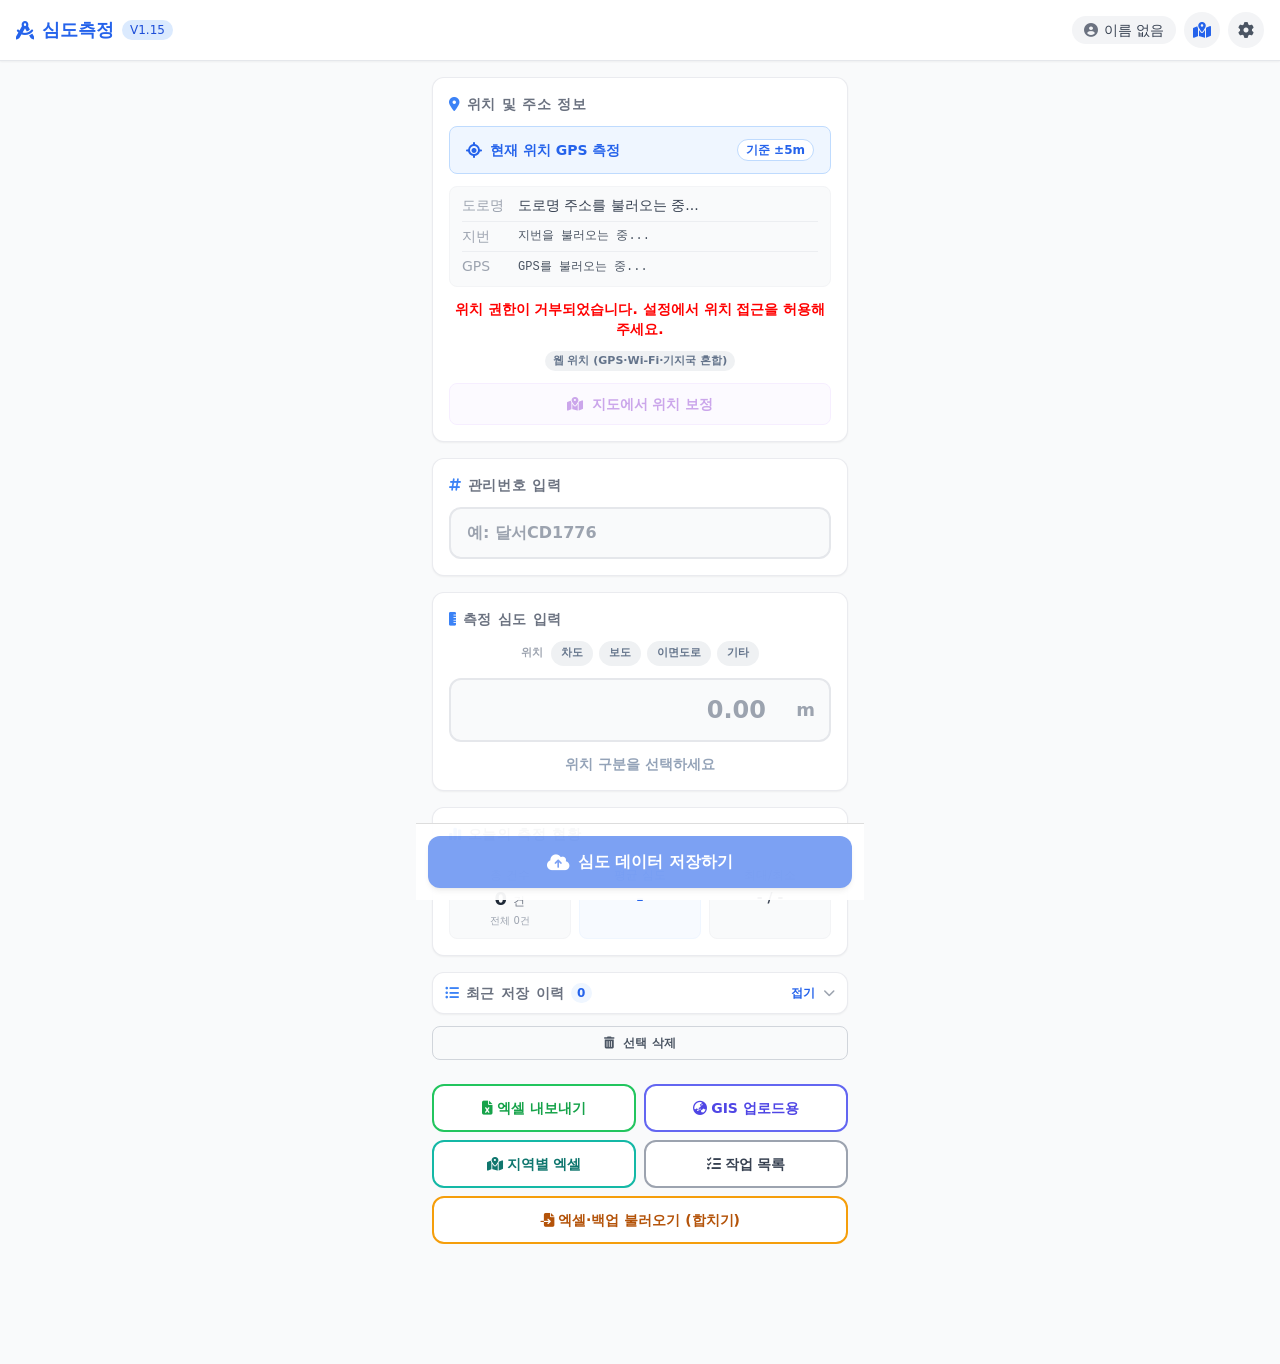
==== commit b1007827: "V1.15: 엑셀 불러오기 세부 항목 보존 Co-Authored-By: Claude Opus 5.5 <noreply@anthropic.com> Claude-Session: http" ====
--- a/index.html
+++ b/index.html
@@ -3,7 +3,7 @@
 <head>
     <meta charset="UTF-8">
     <meta name="viewport" content="width=device-width, initial-scale=1.0, maximum-scale=1.0, user-scalable=no">
-    <title>심도측정 시스템 V1.14 (Kakao)</title>
+    <title>심도측정 시스템 V1.15 (Kakao)</title>
     <!-- Tailwind CSS CDN 및 FontAwesome 아이콘 적용 -->
     <link rel="stylesheet" href="./lib/app.css">
     <link rel="stylesheet" href="./lib/fontawesome/css/fontawesome.min.css">
@@ -36,7 +36,7 @@
     <!-- 1. 상단 고정 헤더 -->
     <header class="sticky top-0 z-50 bg-white border-b border-gray-200 px-4 py-3 flex justify-between items-center shadow-sm">
         <h1 class="text-lg font-bold text-blue-600 flex items-center gap-2">
-            <i class="fa-solid fa-compass-drafting"></i> 심도측정 <span class="text-xs bg-blue-100 text-blue-700 px-2 py-0.5 rounded-full font-medium">V1.14</span>
+            <i class="fa-solid fa-compass-drafting"></i> 심도측정 <span class="text-xs bg-blue-100 text-blue-700 px-2 py-0.5 rounded-full font-medium">V1.15</span>
         </h1>
         <div class="flex items-center gap-2">
             <div class="flex items-center gap-1.5 bg-gray-100 px-3 py-1 rounded-full text-sm font-medium text-gray-700">
@@ -370,7 +370,7 @@
 
         <section class="bg-white rounded-xl border border-gray-200/80 shadow-sm divide-y divide-gray-100">
           <h3 class="px-4 pt-3 pb-2 text-xs font-bold text-gray-400 tracking-wider">앱 정보</h3>
-          <div class="flex justify-between px-4 py-3 text-sm"><span class="text-gray-600">화면 버전</span><span class="font-semibold text-gray-800" id="settingsVersion">V1.14</span></div>
+          <div class="flex justify-between px-4 py-3 text-sm"><span class="text-gray-600">화면 버전</span><span class="font-semibold text-gray-800" id="settingsVersion">V1.15</span></div>
           <div id="settingsApkRow" style="display:none" class="flex justify-between px-4 py-3 text-sm"><span class="text-gray-600">앱(APK) 버전</span><span class="font-semibold text-gray-800" id="settingsApkVer"></span></div>
           <div id="settingsUpdateRow" style="display:none" class="px-4 py-3 space-y-2">
             <button type="button" id="checkUpdateBtn" class="w-full py-2.5 rounded-xl bg-blue-600 text-white text-sm font-bold"><i class="fa-solid fa-rotate mr-1"></i>업데이트 확인</button>
@@ -1068,7 +1068,7 @@
 
 <script>
 /*
- * GPS 정밀 측위 로직 (V1.14)
+ * GPS 정밀 측위 로직 (V1.15)
  * 1) 예열: 앱이 열려 있는 동안 GPS를 계속 수신해 최근 샘플을 버퍼에 보관
  *    → 측정 버튼을 누르면 이미 쌓인 샘플을 활용해 보통 1~3초 안에 확정
  * 2) 평균: 이동 중 샘플·튐값 제거 후 정확도 가중평균
@@ -2252,6 +2252,11 @@
       const id=pick(row,['기록ID']); if(id) r.id=String(id);
       ['시도','시군구','읍면동'].forEach((h,i)=>{ const v=pick(row,[h]); if(v!=='') r[['sido','sgg','emd'][i]]=String(v); });
       r.src=String(pick(row,['측위방식']))==='GPS칩'?'chip':undefined;
+      const corr=String(pick(row,['위치보정'])||''); if(/지도보정/.test(corr)) r.corrected=true;
+      const rc=pick(row,['기준점보정']); if(rc) r.refCorr=String(rc);
+      const nn=(k,f)=>{ const v=parseFloat(pick(row,k)); if(!isNaN(v)) r[f]=v; };
+      nn(['GPS샘플수'],'samples'); nn(['사용위성수'],'sats'); nn(['직전거리_m'],'dist');
+      const rl=pick(row,['보정전위도']), rg=pick(row,['보정전경도']); if(rl!==''&&rg!==''){ r.rawLat=String(rl); r.rawLng=String(rg); }
       r.imported=true;
       out.push(r);
     });
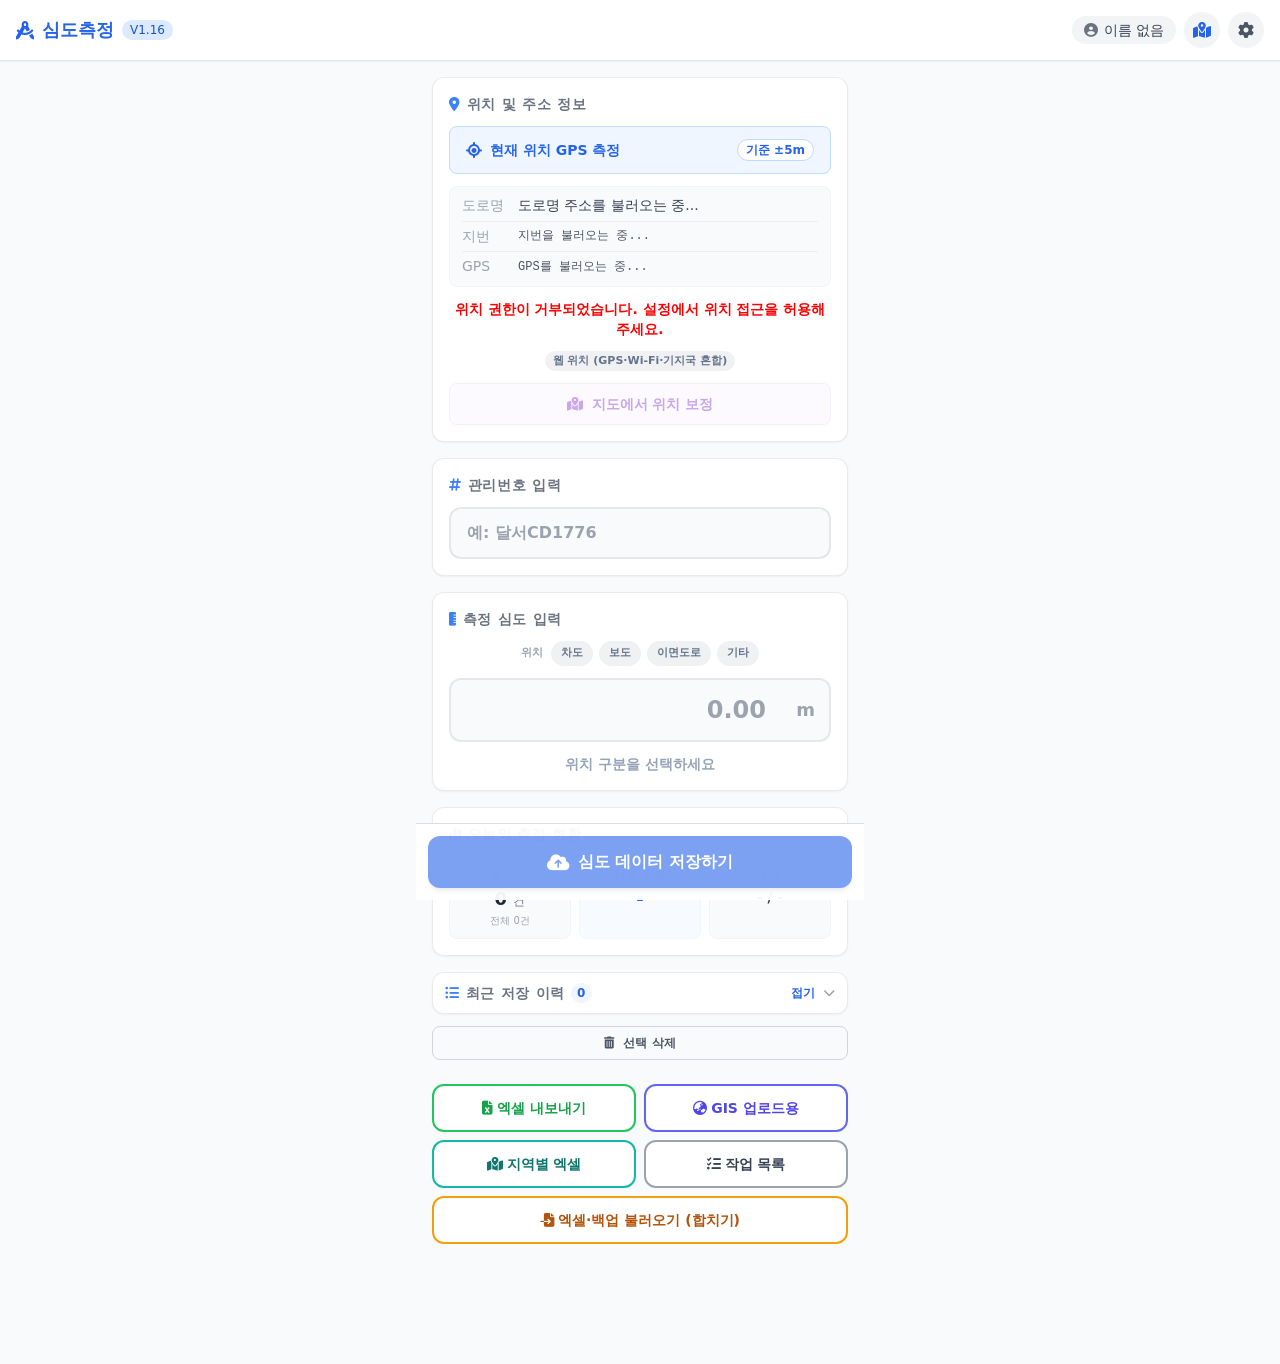
==== commit 88e7f9cb: "V1.16: 예전 형식 엑셀(.xlw) 불러오기 Co-Authored-By: Claude Opus 5.5 <noreply@anthropic.com> Claude-Session: h" ====
--- a/index.html
+++ b/index.html
@@ -3,7 +3,7 @@
 <head>
     <meta charset="UTF-8">
     <meta name="viewport" content="width=device-width, initial-scale=1.0, maximum-scale=1.0, user-scalable=no">
-    <title>심도측정 시스템 V1.15 (Kakao)</title>
+    <title>심도측정 시스템 V1.16 (Kakao)</title>
     <!-- Tailwind CSS CDN 및 FontAwesome 아이콘 적용 -->
     <link rel="stylesheet" href="./lib/app.css">
     <link rel="stylesheet" href="./lib/fontawesome/css/fontawesome.min.css">
@@ -36,7 +36,7 @@
     <!-- 1. 상단 고정 헤더 -->
     <header class="sticky top-0 z-50 bg-white border-b border-gray-200 px-4 py-3 flex justify-between items-center shadow-sm">
         <h1 class="text-lg font-bold text-blue-600 flex items-center gap-2">
-            <i class="fa-solid fa-compass-drafting"></i> 심도측정 <span class="text-xs bg-blue-100 text-blue-700 px-2 py-0.5 rounded-full font-medium">V1.15</span>
+            <i class="fa-solid fa-compass-drafting"></i> 심도측정 <span class="text-xs bg-blue-100 text-blue-700 px-2 py-0.5 rounded-full font-medium">V1.16</span>
         </h1>
         <div class="flex items-center gap-2">
             <div class="flex items-center gap-1.5 bg-gray-100 px-3 py-1 rounded-full text-sm font-medium text-gray-700">
@@ -370,7 +370,7 @@
 
         <section class="bg-white rounded-xl border border-gray-200/80 shadow-sm divide-y divide-gray-100">
           <h3 class="px-4 pt-3 pb-2 text-xs font-bold text-gray-400 tracking-wider">앱 정보</h3>
-          <div class="flex justify-between px-4 py-3 text-sm"><span class="text-gray-600">화면 버전</span><span class="font-semibold text-gray-800" id="settingsVersion">V1.15</span></div>
+          <div class="flex justify-between px-4 py-3 text-sm"><span class="text-gray-600">화면 버전</span><span class="font-semibold text-gray-800" id="settingsVersion">V1.16</span></div>
           <div id="settingsApkRow" style="display:none" class="flex justify-between px-4 py-3 text-sm"><span class="text-gray-600">앱(APK) 버전</span><span class="font-semibold text-gray-800" id="settingsApkVer"></span></div>
           <div id="settingsUpdateRow" style="display:none" class="px-4 py-3 space-y-2">
             <button type="button" id="checkUpdateBtn" class="w-full py-2.5 rounded-xl bg-blue-600 text-white text-sm font-bold"><i class="fa-solid fa-rotate mr-1"></i>업데이트 확인</button>
@@ -812,7 +812,7 @@
 
  const input=document.createElement('input');
  input.type='file';
- input.accept='.json,application/json,.xlsx,.xls,.zip';
+ input.accept='.json,application/json,.xlsx,.xls,.xlw,.xlsm,.zip';
  input.multiple=true;
  input.style.display='none';
  document.body.appendChild(input);
@@ -1068,7 +1068,7 @@
 
 <script>
 /*
- * GPS 정밀 측위 로직 (V1.15)
+ * GPS 정밀 측위 로직 (V1.16)
  * 1) 예열: 앱이 열려 있는 동안 GPS를 계속 수신해 최근 샘플을 버퍼에 보관
  *    → 측정 버튼을 누르면 이미 쌓인 샘플을 활용해 보통 1~3초 안에 확정
  * 2) 평균: 이동 중 샘플·튐값 제거 후 정확도 가중평균
@@ -2245,8 +2245,8 @@
       r.latitude=String(pick(row,['위도','위도_WGS84','GPS_Y좌표'])||''); r.longitude=String(pick(row,['경도','경도_WGS84','GPS_X좌표'])||'');
       r.address=String(pick(row,['주소','시설물주소'])||''); const jb=pick(row,['지번주소']); if(jb) r.jibun=String(jb);
       r.user=String(pick(row,['측정자'])||'');
-      const acc=pick(row,['추정정확도_m','GPS추정정확도_m']); if(acc!=='') r.accuracy=String(acc);
-      let t=pick(row,['측정일시']);
+      const acc=pick(row,['추정정확도_m','GPS추정정확도_m','GPS정확도_m']); if(acc!=='') r.accuracy=String(acc);
+      let t=pick(row,['측정일시','측정시간']);
       if(t==='' && row['측정일']!==undefined && row['측정일']!==''){ const dd=row['측정일'], tt=row['측정시각']; t=(typeof dd==='number')?dd+(typeof tt==='number'?tt:0):(String(dd)+' '+String(tt||'')); }
       r.time=isoToApp(t);
       const id=pick(row,['기록ID']); if(id) r.id=String(id);
@@ -2274,18 +2274,18 @@
       res.records.push(...o.records);
       if(o.facilities && !res.facilities) res.facilities=o.facilities;
       if(o.user && !res.user) res.user=o.user; if(o.judge && !res.judge) res.judge=o.judge;
-    }else if(/\.xlsx?$/.test(n)){
+    }else if(/\.(xlsx|xls|xlw|xlsm)$/.test(n)){
       res.fileCount++;
       let wb; try{ wb=XLSX.read(new Uint8Array(await getBuf()),{type:'array'}); }catch(e){ throw new Error(`${name}: 엑셀 파일을 읽지 못했습니다.`); }
       res.records.push(...recordsFromWorkbook(wb));
     }else if(n.endsWith('.zip')){
       const z=await JSZip.loadAsync(await getBuf());
-      const ents=Object.values(z.files).filter(f=>!f.dir && /\.(xlsx|xls|json)$/i.test(f.name) && !/(^|\/)(__MACOSX|\.)/.test(f.name));
+      const ents=Object.values(z.files).filter(f=>!f.dir && /\.(xlsx|xls|xlw|xlsm|json)$/i.test(f.name) && !/(^|\/)(__MACOSX|\.)/.test(f.name));
       for(const f of ents) await handle(f.name,()=>f.async('arraybuffer'),()=>f.async('string'));
     }
   }
   for(const f of files) await handle(f.name,()=>f.arrayBuffer(),()=>f.text());
-  if(!res.fileCount) throw new Error('엑셀(.xlsx), 백업(.json), 압축(.zip) 파일만 불러올 수 있습니다.');
+  if(!res.fileCount) throw new Error('엑셀(.xlsx·.xlw), 백업(.json), 압축(.zip) 파일만 불러올 수 있습니다.');
   return res;
 }
 
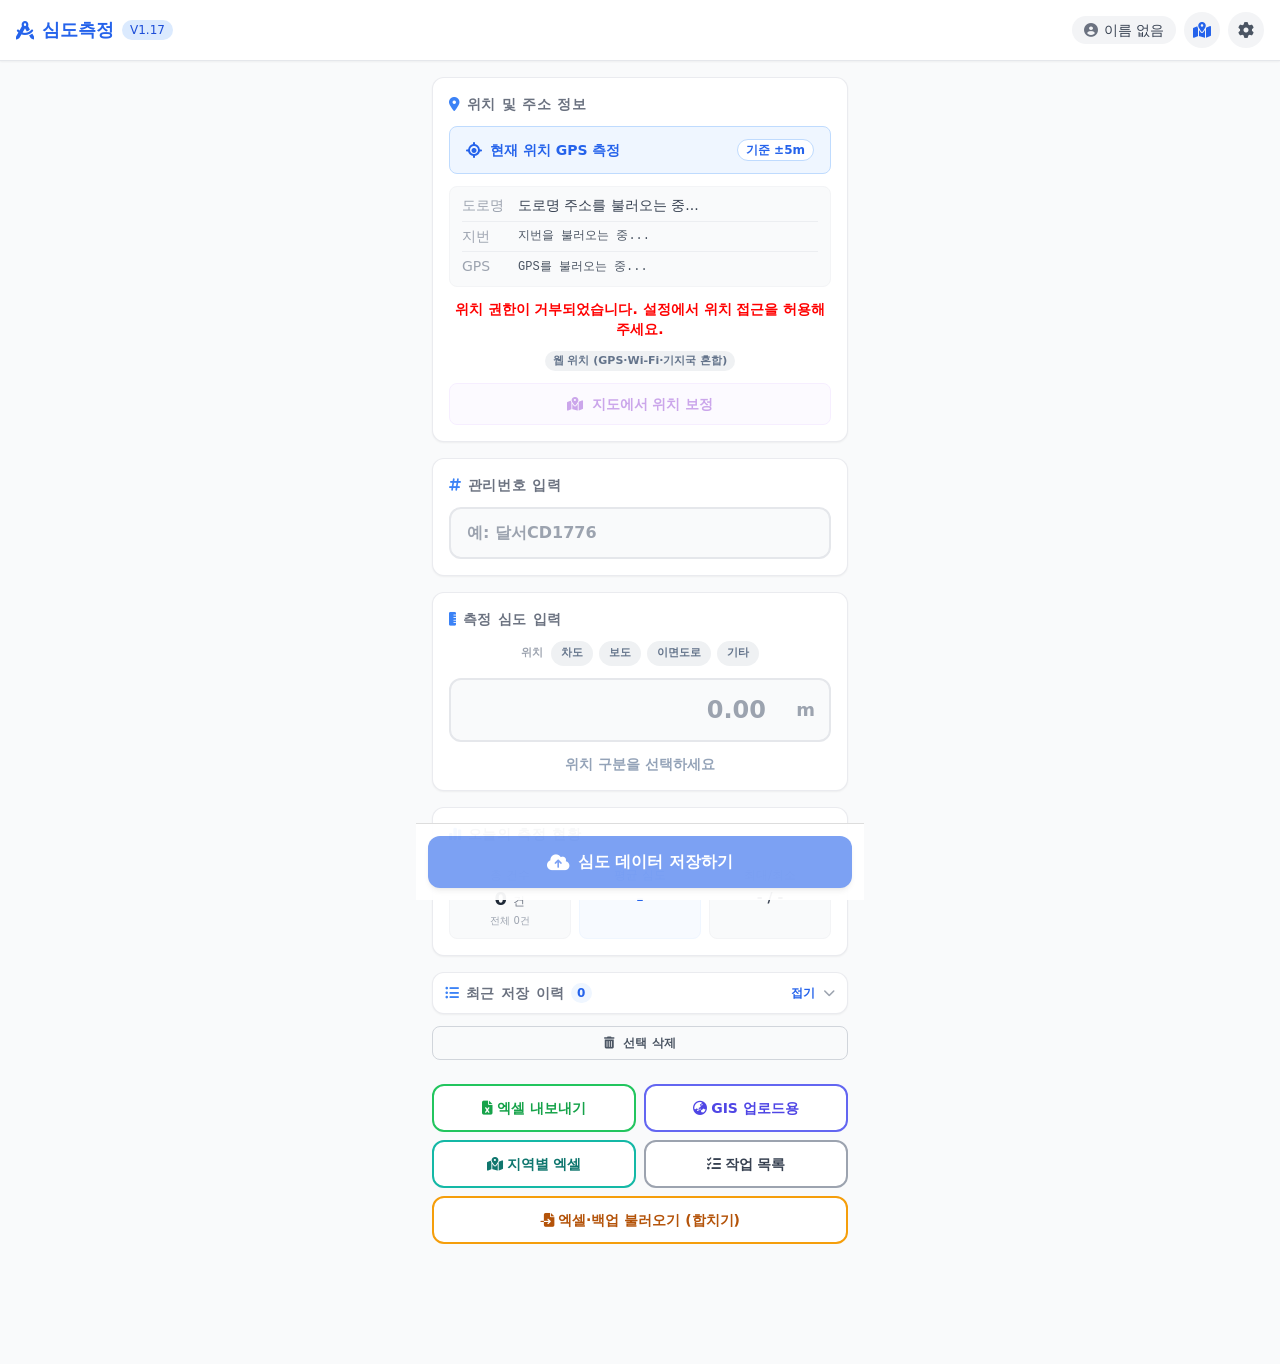
==== commit f6d0b240: "V1.17: 불러오기 때 주소 안내문구·관리번호 공백 정리 Co-Authored-By: Claude Opus 5.5 <noreply@anthropic.com> Claude-Sess" ====
--- a/index.html
+++ b/index.html
@@ -3,7 +3,7 @@
 <head>
     <meta charset="UTF-8">
     <meta name="viewport" content="width=device-width, initial-scale=1.0, maximum-scale=1.0, user-scalable=no">
-    <title>심도측정 시스템 V1.16 (Kakao)</title>
+    <title>심도측정 시스템 V1.17 (Kakao)</title>
     <!-- Tailwind CSS CDN 및 FontAwesome 아이콘 적용 -->
     <link rel="stylesheet" href="./lib/app.css">
     <link rel="stylesheet" href="./lib/fontawesome/css/fontawesome.min.css">
@@ -36,7 +36,7 @@
     <!-- 1. 상단 고정 헤더 -->
     <header class="sticky top-0 z-50 bg-white border-b border-gray-200 px-4 py-3 flex justify-between items-center shadow-sm">
         <h1 class="text-lg font-bold text-blue-600 flex items-center gap-2">
-            <i class="fa-solid fa-compass-drafting"></i> 심도측정 <span class="text-xs bg-blue-100 text-blue-700 px-2 py-0.5 rounded-full font-medium">V1.16</span>
+            <i class="fa-solid fa-compass-drafting"></i> 심도측정 <span class="text-xs bg-blue-100 text-blue-700 px-2 py-0.5 rounded-full font-medium">V1.17</span>
         </h1>
         <div class="flex items-center gap-2">
             <div class="flex items-center gap-1.5 bg-gray-100 px-3 py-1 rounded-full text-sm font-medium text-gray-700">
@@ -370,7 +370,7 @@
 
         <section class="bg-white rounded-xl border border-gray-200/80 shadow-sm divide-y divide-gray-100">
           <h3 class="px-4 pt-3 pb-2 text-xs font-bold text-gray-400 tracking-wider">앱 정보</h3>
-          <div class="flex justify-between px-4 py-3 text-sm"><span class="text-gray-600">화면 버전</span><span class="font-semibold text-gray-800" id="settingsVersion">V1.16</span></div>
+          <div class="flex justify-between px-4 py-3 text-sm"><span class="text-gray-600">화면 버전</span><span class="font-semibold text-gray-800" id="settingsVersion">V1.17</span></div>
           <div id="settingsApkRow" style="display:none" class="flex justify-between px-4 py-3 text-sm"><span class="text-gray-600">앱(APK) 버전</span><span class="font-semibold text-gray-800" id="settingsApkVer"></span></div>
           <div id="settingsUpdateRow" style="display:none" class="px-4 py-3 space-y-2">
             <button type="button" id="checkUpdateBtn" class="w-full py-2.5 rounded-xl bg-blue-600 text-white text-sm font-bold"><i class="fa-solid fa-rotate mr-1"></i>업데이트 확인</button>
@@ -1068,7 +1068,7 @@
 
 <script>
 /*
- * GPS 정밀 측위 로직 (V1.16)
+ * GPS 정밀 측위 로직 (V1.17)
  * 1) 예열: 앱이 열려 있는 동안 GPS를 계속 수신해 최근 샘플을 버퍼에 보관
  *    → 측정 버튼을 누르면 이미 쌓인 샘플을 활용해 보통 1~3초 안에 확정
  * 2) 평균: 이동 중 샘플·튐값 제거 후 정확도 가중평균
@@ -2238,12 +2238,15 @@
       r.depth=parseFloat(depth);
       let mn=pick(row,['관리번호']);
       if(!mn){ const nm=String(pick(row,['명칭'])||''); const m=nm.match(/\(([^)]+)\)/); if(m) mn=m[1]; }
-      r.manageNo=String(mn||'').trim();
+      r.manageNo=String(mn||'').trim().replace(/\s{2,}/g,' ');
       r.loc=String(pick(row,['위치구분'])||''); r.judge=String(pick(row,['판정'])||'');
       if(detail && !r.loc){ const parts=detail.split('/').map(x=>x.trim()); if(parts[1]) r.loc=parts[1]; if(parts[2]) r.judge=parts[2].split(/\s|\(/)[0]; const lm=detail.match(/기준\s*([\d.]+)/); if(lm) r.limit=parseFloat(lm[1]); }
       const lim=parseFloat(pick(row,['기준_m'])); if(!isNaN(lim)) r.limit=lim;
       r.latitude=String(pick(row,['위도','위도_WGS84','GPS_Y좌표'])||''); r.longitude=String(pick(row,['경도','경도_WGS84','GPS_X좌표'])||'');
-      r.address=String(pick(row,['주소','시설물주소'])||''); const jb=pick(row,['지번주소']); if(jb) r.jibun=String(jb);
+      r.address=String(pick(row,['주소','시설물주소'])||'');
+      // 예전 버전이 주소 대신 저장한 안내 문구는 비움 (지역별 엑셀 때 좌표로 다시 찾음)
+      if(/^(도로명 없음|지번 주소 없음|해당 좌표|주소 조회|주소를 불러오는|카카오 API|잠시 후|인터넷 연결|네트워크)/.test(r.address.trim())) r.address='';
+      const jb=pick(row,['지번주소']); if(jb) r.jibun=String(jb);
       r.user=String(pick(row,['측정자'])||'');
       const acc=pick(row,['추정정확도_m','GPS추정정확도_m','GPS정확도_m']); if(acc!=='') r.accuracy=String(acc);
       let t=pick(row,['측정일시','측정시간']);
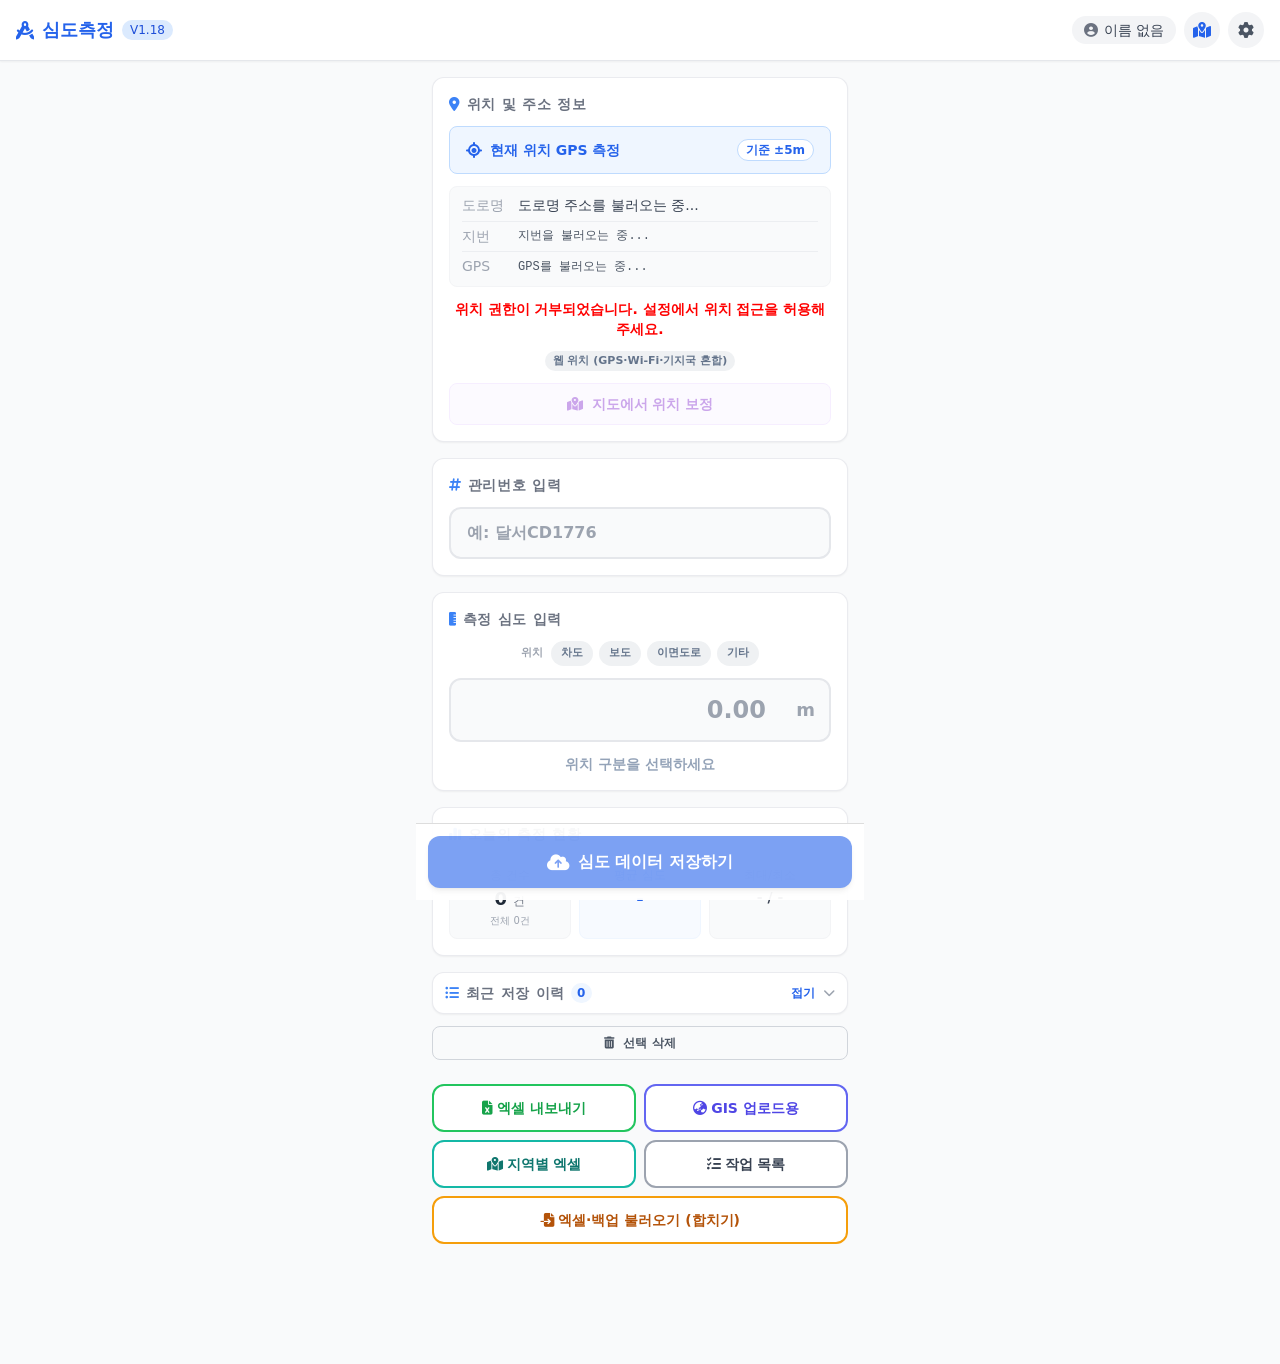
==== commit 3c57a4dc: "V1.18: 빈 주소를 좌표로 채움 Co-Authored-By: Claude Opus 5.5 <noreply@anthropic.com> Claude-Session: https://" ====
--- a/index.html
+++ b/index.html
@@ -3,7 +3,7 @@
 <head>
     <meta charset="UTF-8">
     <meta name="viewport" content="width=device-width, initial-scale=1.0, maximum-scale=1.0, user-scalable=no">
-    <title>심도측정 시스템 V1.17 (Kakao)</title>
+    <title>심도측정 시스템 V1.18 (Kakao)</title>
     <!-- Tailwind CSS CDN 및 FontAwesome 아이콘 적용 -->
     <link rel="stylesheet" href="./lib/app.css">
     <link rel="stylesheet" href="./lib/fontawesome/css/fontawesome.min.css">
@@ -36,7 +36,7 @@
     <!-- 1. 상단 고정 헤더 -->
     <header class="sticky top-0 z-50 bg-white border-b border-gray-200 px-4 py-3 flex justify-between items-center shadow-sm">
         <h1 class="text-lg font-bold text-blue-600 flex items-center gap-2">
-            <i class="fa-solid fa-compass-drafting"></i> 심도측정 <span class="text-xs bg-blue-100 text-blue-700 px-2 py-0.5 rounded-full font-medium">V1.17</span>
+            <i class="fa-solid fa-compass-drafting"></i> 심도측정 <span class="text-xs bg-blue-100 text-blue-700 px-2 py-0.5 rounded-full font-medium">V1.18</span>
         </h1>
         <div class="flex items-center gap-2">
             <div class="flex items-center gap-1.5 bg-gray-100 px-3 py-1 rounded-full text-sm font-medium text-gray-700">
@@ -370,7 +370,7 @@
 
         <section class="bg-white rounded-xl border border-gray-200/80 shadow-sm divide-y divide-gray-100">
           <h3 class="px-4 pt-3 pb-2 text-xs font-bold text-gray-400 tracking-wider">앱 정보</h3>
-          <div class="flex justify-between px-4 py-3 text-sm"><span class="text-gray-600">화면 버전</span><span class="font-semibold text-gray-800" id="settingsVersion">V1.17</span></div>
+          <div class="flex justify-between px-4 py-3 text-sm"><span class="text-gray-600">화면 버전</span><span class="font-semibold text-gray-800" id="settingsVersion">V1.18</span></div>
           <div id="settingsApkRow" style="display:none" class="flex justify-between px-4 py-3 text-sm"><span class="text-gray-600">앱(APK) 버전</span><span class="font-semibold text-gray-800" id="settingsApkVer"></span></div>
           <div id="settingsUpdateRow" style="display:none" class="px-4 py-3 space-y-2">
             <button type="button" id="checkUpdateBtn" class="w-full py-2.5 rounded-xl bg-blue-600 text-white text-sm font-bold"><i class="fa-solid fa-rotate mr-1"></i>업데이트 확인</button>
@@ -1068,7 +1068,7 @@
 
 <script>
 /*
- * GPS 정밀 측위 로직 (V1.17)
+ * GPS 정밀 측위 로직 (V1.18)
  * 1) 예열: 앱이 열려 있는 동안 GPS를 계속 수신해 최근 샘플을 버퍼에 보관
  *    → 측정 버튼을 누르면 이미 쌓인 샘플을 활용해 보통 1~3초 안에 확정
  * 2) 평균: 이동 중 샘플·튐값 제거 후 정확도 가중평균
@@ -2065,7 +2065,9 @@
       const res=await fetch(`https://dapi.kakao.com/v2/local/geo/coord2address.json?x=${r.longitude}&y=${r.latitude}&input_coord=WGS84`,{headers:{Authorization:`KakaoAK ${KAKAO_API_KEY}`},signal:ctl.signal});
       clearTimeout(to);
       if(res.ok){ const j=await res.json(); const g=j.documents&&j.documents[0]?regionFromDoc(j.documents[0]):null;
-        if(g){ got.set(r,g); if(!r.jibun&&j.documents[0].address) r.jibun=j.documents[0].address.address_name; } }
+        if(g){ got.set(r,g); const d0=j.documents[0];
+          if(!r.jibun&&d0.address) r.jibun=d0.address.address_name;
+          if(!r.address) r.address=(d0.road_address&&d0.road_address.address_name)||(d0.address&&d0.address.address_name)||''; } }
       else netFail++;
     }catch(e){ netFail++; }
     done++; if(onProg) onProg(done,need.length);
@@ -2077,7 +2079,7 @@
   // 저장된 기록에도 반영
   if(got.size){
     const all=loadRecords(); const byId=new Map(); recs.forEach(r=>{ if(r.id&&got.has(r)) byId.set(r.id,r); });
-    let ch=0; all.forEach(a=>{ const r=byId.get(a.id); if(r){ a.sido=r.sido; a.sgg=r.sgg; a.emd=r.emd; if(r.jibun&&!a.jibun) a.jibun=r.jibun; ch++; } });
+    let ch=0; all.forEach(a=>{ const r=byId.get(a.id); if(r){ a.sido=r.sido; a.sgg=r.sgg; a.emd=r.emd; if(r.jibun&&!a.jibun) a.jibun=r.jibun; if(r.address&&!a.address) a.address=r.address; ch++; } });
     if(ch) saveRecords(all);
   }
   return {asked:need.length, filled:got.size, failed:need.length-got.size};
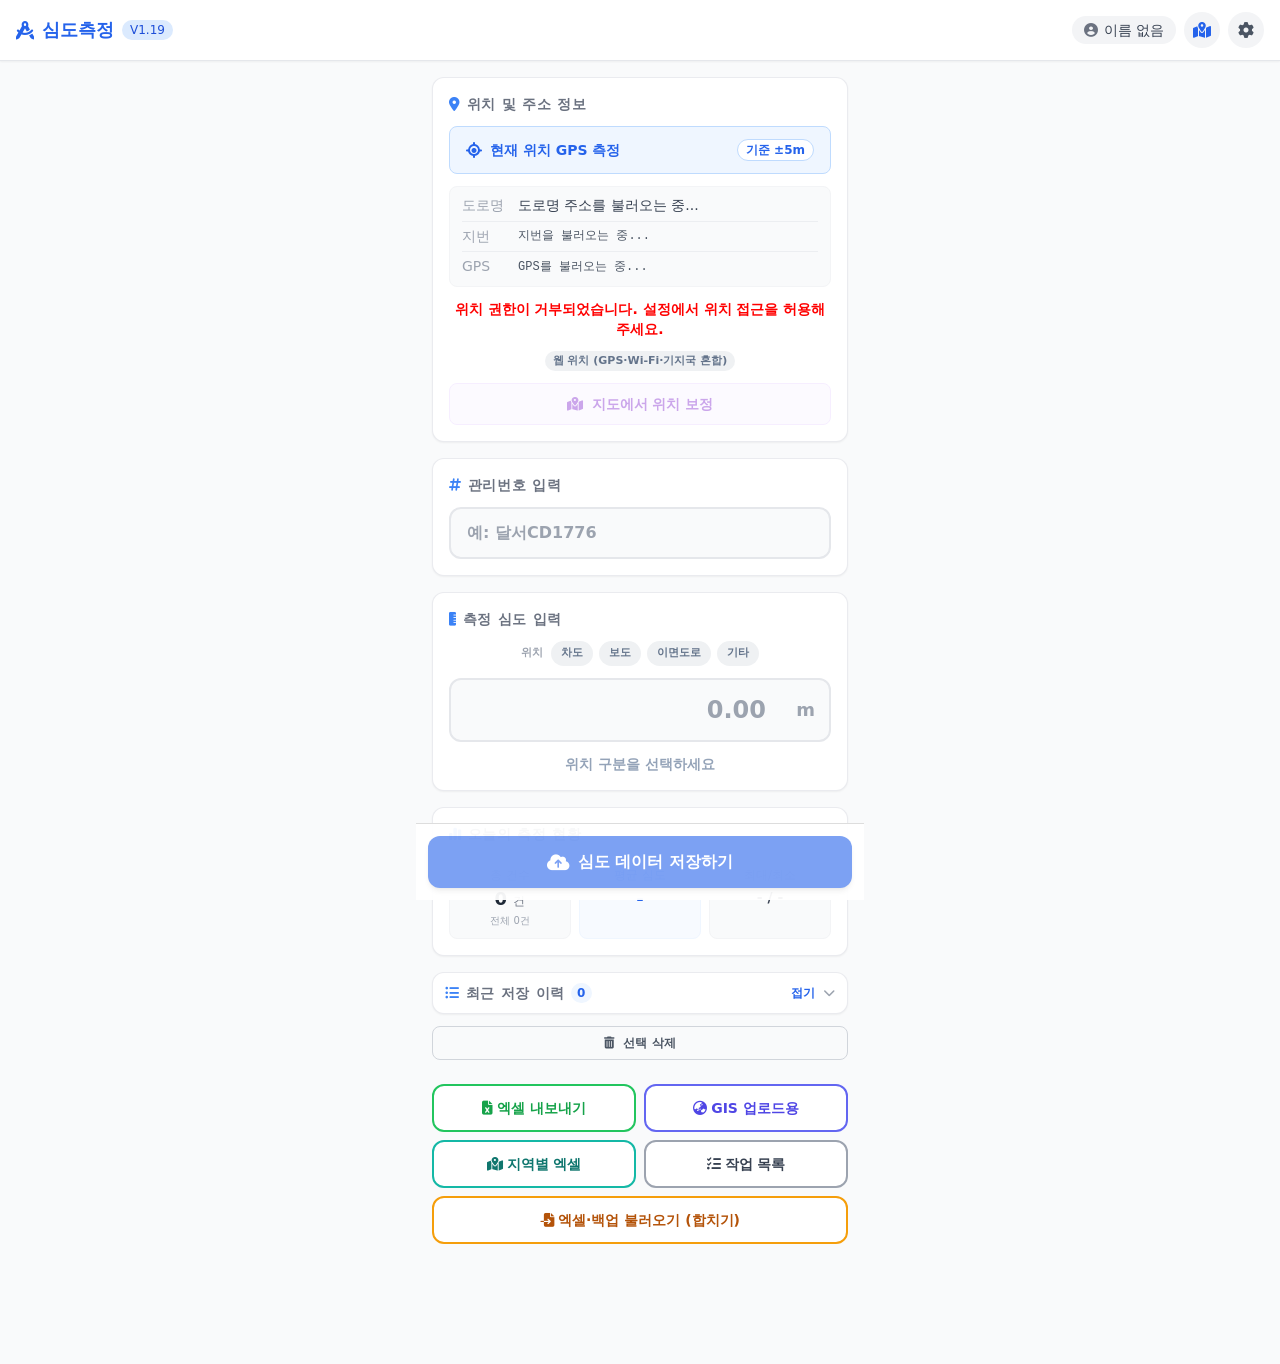
==== commit 3ceab5b6: "V1.19 / APK 1.4: 보안 점검 반영 Co-Authored-By: Claude Opus 5.5 <noreply@anthropic.com> Claude-Session: ht" ====
--- a/index.html
+++ b/index.html
@@ -3,7 +3,7 @@
 <head>
     <meta charset="UTF-8">
     <meta name="viewport" content="width=device-width, initial-scale=1.0, maximum-scale=1.0, user-scalable=no">
-    <title>심도측정 시스템 V1.18 (Kakao)</title>
+    <title>심도측정 시스템 V1.19 (Kakao)</title>
     <!-- Tailwind CSS CDN 및 FontAwesome 아이콘 적용 -->
     <link rel="stylesheet" href="./lib/app.css">
     <link rel="stylesheet" href="./lib/fontawesome/css/fontawesome.min.css">
@@ -36,7 +36,7 @@
     <!-- 1. 상단 고정 헤더 -->
     <header class="sticky top-0 z-50 bg-white border-b border-gray-200 px-4 py-3 flex justify-between items-center shadow-sm">
         <h1 class="text-lg font-bold text-blue-600 flex items-center gap-2">
-            <i class="fa-solid fa-compass-drafting"></i> 심도측정 <span class="text-xs bg-blue-100 text-blue-700 px-2 py-0.5 rounded-full font-medium">V1.18</span>
+            <i class="fa-solid fa-compass-drafting"></i> 심도측정 <span class="text-xs bg-blue-100 text-blue-700 px-2 py-0.5 rounded-full font-medium">V1.19</span>
         </h1>
         <div class="flex items-center gap-2">
             <div class="flex items-center gap-1.5 bg-gray-100 px-3 py-1 rounded-full text-sm font-medium text-gray-700">
@@ -370,7 +370,7 @@
 
         <section class="bg-white rounded-xl border border-gray-200/80 shadow-sm divide-y divide-gray-100">
           <h3 class="px-4 pt-3 pb-2 text-xs font-bold text-gray-400 tracking-wider">앱 정보</h3>
-          <div class="flex justify-between px-4 py-3 text-sm"><span class="text-gray-600">화면 버전</span><span class="font-semibold text-gray-800" id="settingsVersion">V1.18</span></div>
+          <div class="flex justify-between px-4 py-3 text-sm"><span class="text-gray-600">화면 버전</span><span class="font-semibold text-gray-800" id="settingsVersion">V1.19</span></div>
           <div id="settingsApkRow" style="display:none" class="flex justify-between px-4 py-3 text-sm"><span class="text-gray-600">앱(APK) 버전</span><span class="font-semibold text-gray-800" id="settingsApkVer"></span></div>
           <div id="settingsUpdateRow" style="display:none" class="px-4 py-3 space-y-2">
             <button type="button" id="checkUpdateBtn" class="w-full py-2.5 rounded-xl bg-blue-600 text-white text-sm font-bold"><i class="fa-solid fa-rotate mr-1"></i>업데이트 확인</button>
@@ -455,7 +455,8 @@
   return `${d.getFullYear()}. ${String(d.getMonth()+1).padStart(2,'0')}. ${String(d.getDate()).padStart(2,'0')}.`;
 }
 
-function newId(){ return 'r'+Date.now().toString(36)+Math.random().toString(36).slice(2,6); }
+// 고유 ID: 보안 난수(crypto) 사용
+function newId(){ const b=new Uint8Array(4); crypto.getRandomValues(b); return 'r'+Date.now().toString(36)+Array.from(b,x=>x.toString(16).padStart(2,'0')).join(''); }
 function loadRecords(){
   const arr=RecStore.get();
   let changed=false;
@@ -1068,7 +1069,7 @@
 
 <script>
 /*
- * GPS 정밀 측위 로직 (V1.18)
+ * GPS 정밀 측위 로직 (V1.19)
  * 1) 예열: 앱이 열려 있는 동안 GPS를 계속 수신해 최근 샘플을 버퍼에 보관
  *    → 측정 버튼을 누르면 이미 쌓인 샘플을 활용해 보통 1~3초 안에 확정
  * 2) 평균: 이동 중 샘플·튐값 제거 후 정확도 가중평균
@@ -1414,7 +1415,6 @@
    const c=p.coords;
    onGpsSample(c.latitude,c.longitude,c.accuracy,c.speed);
  },err=>{
-   console.error(err);
    const s=document.getElementById('gpsStatus');
    if(err.code===1){
      stopLiveGps();
